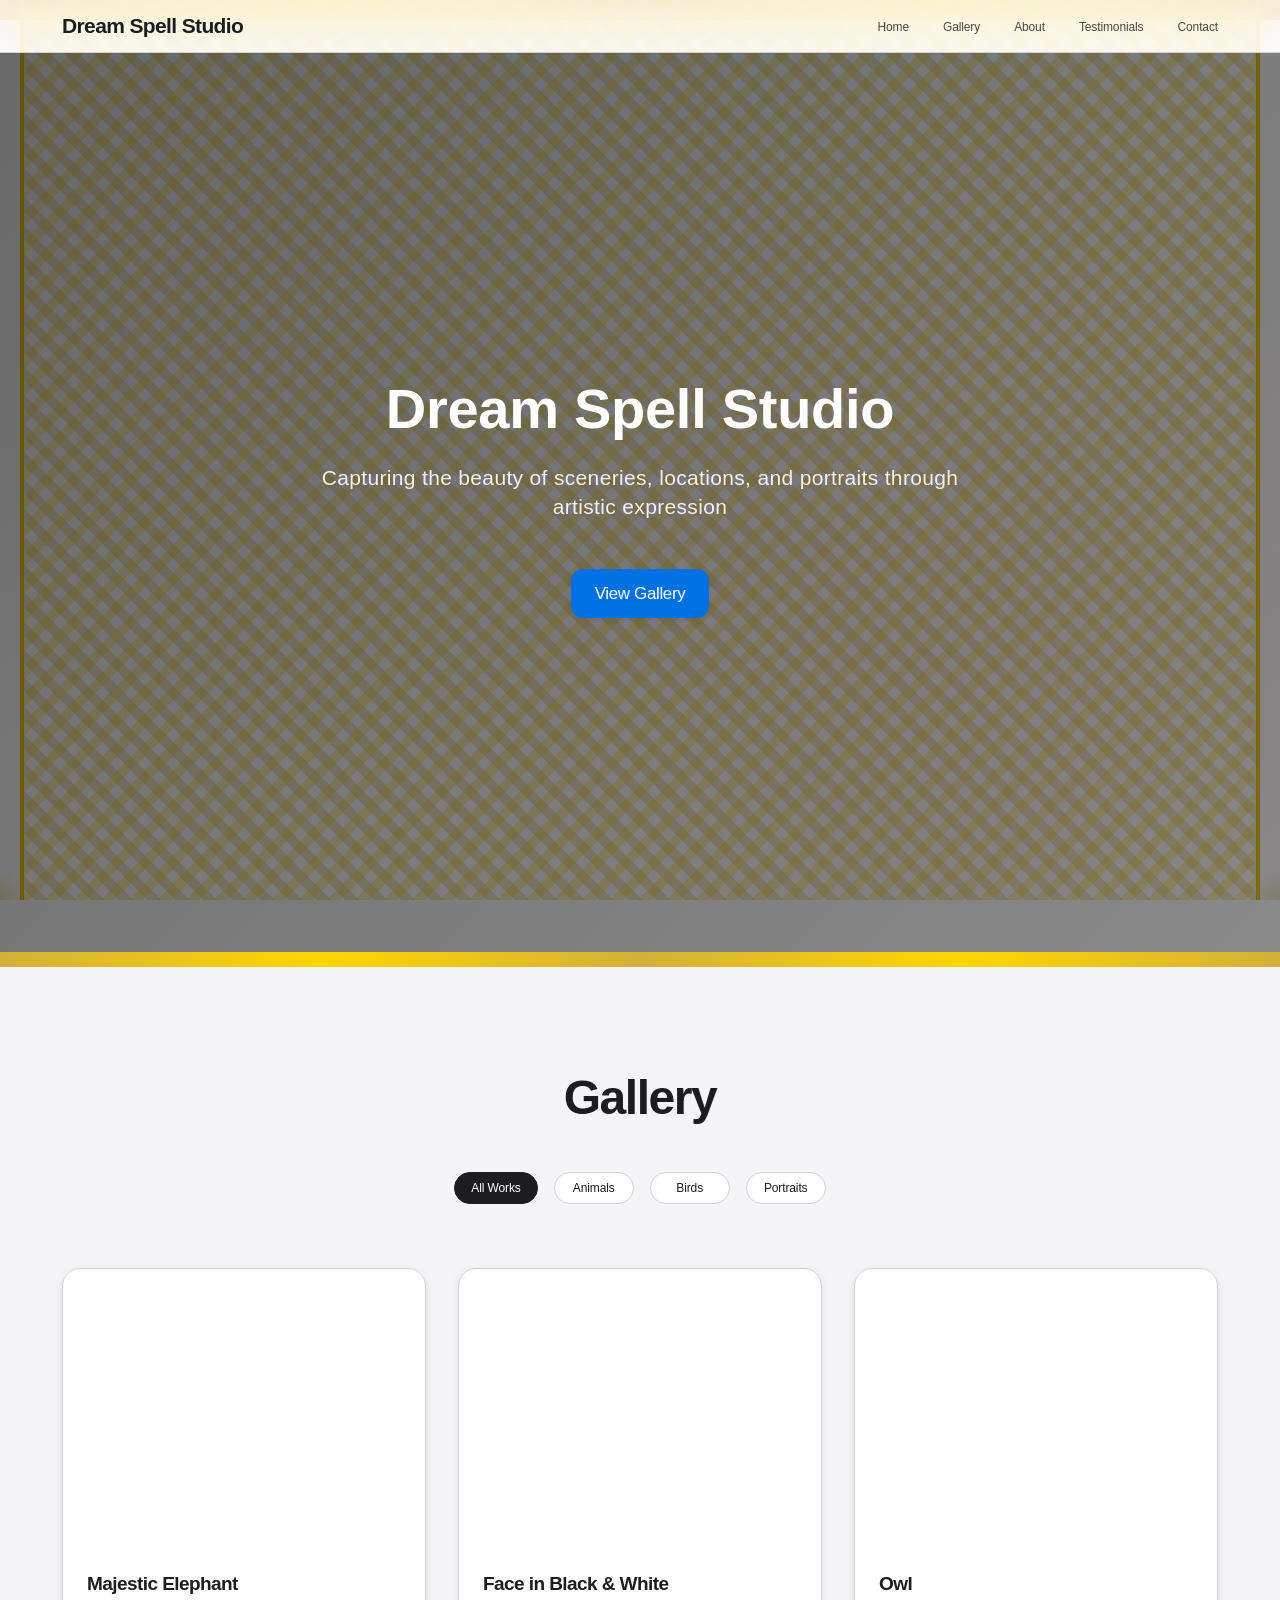
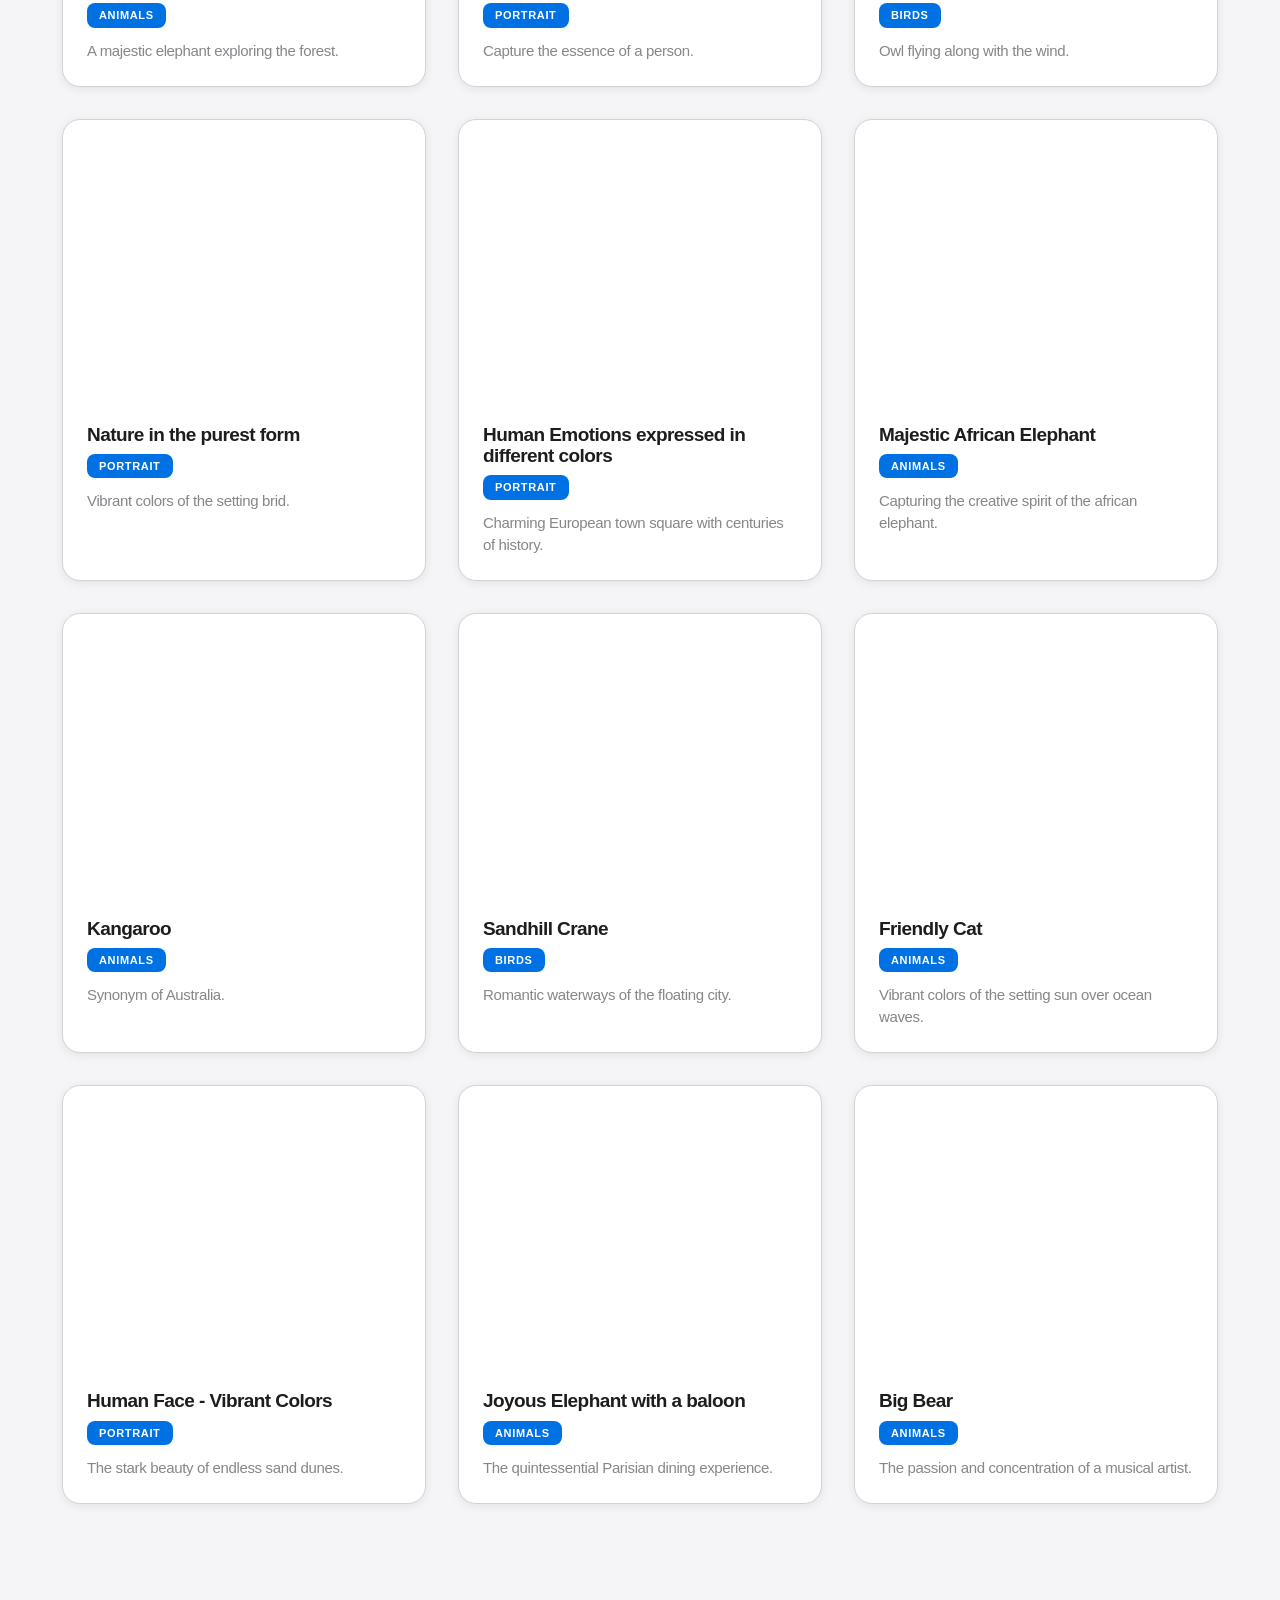
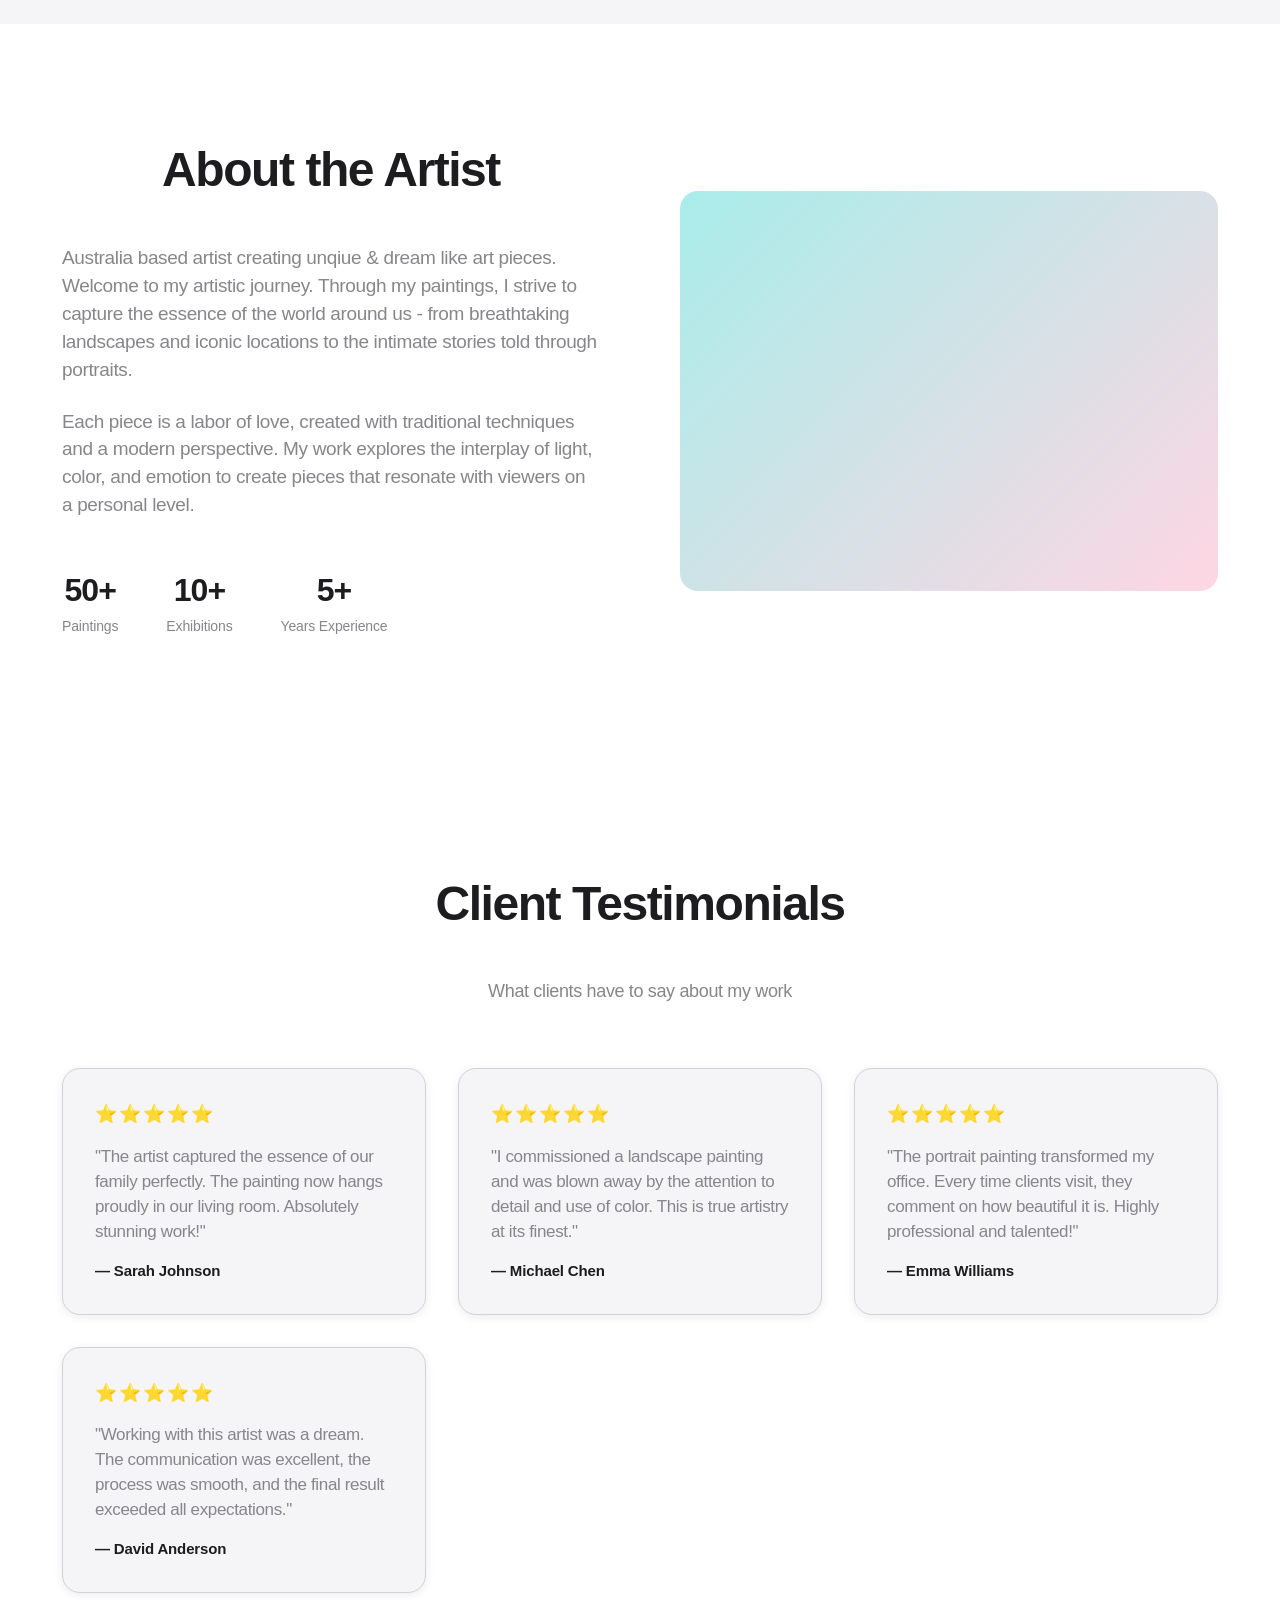
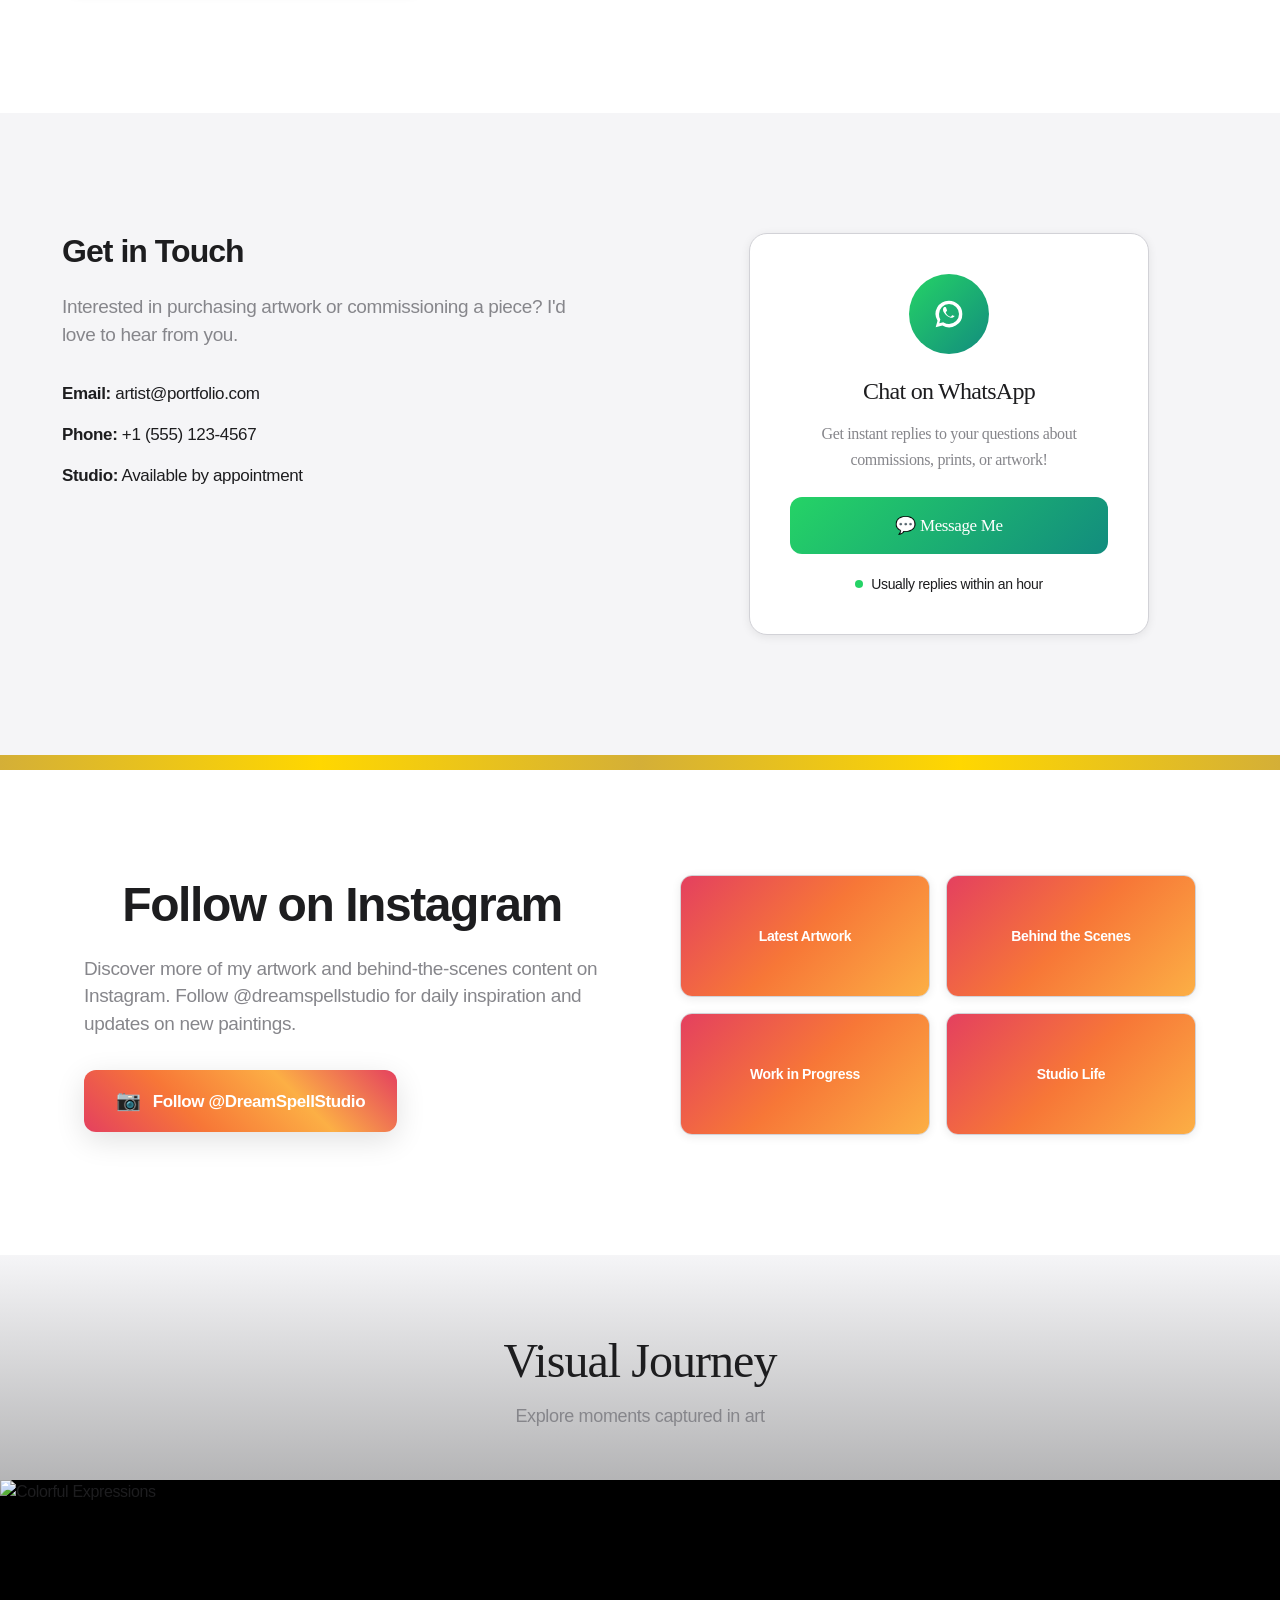
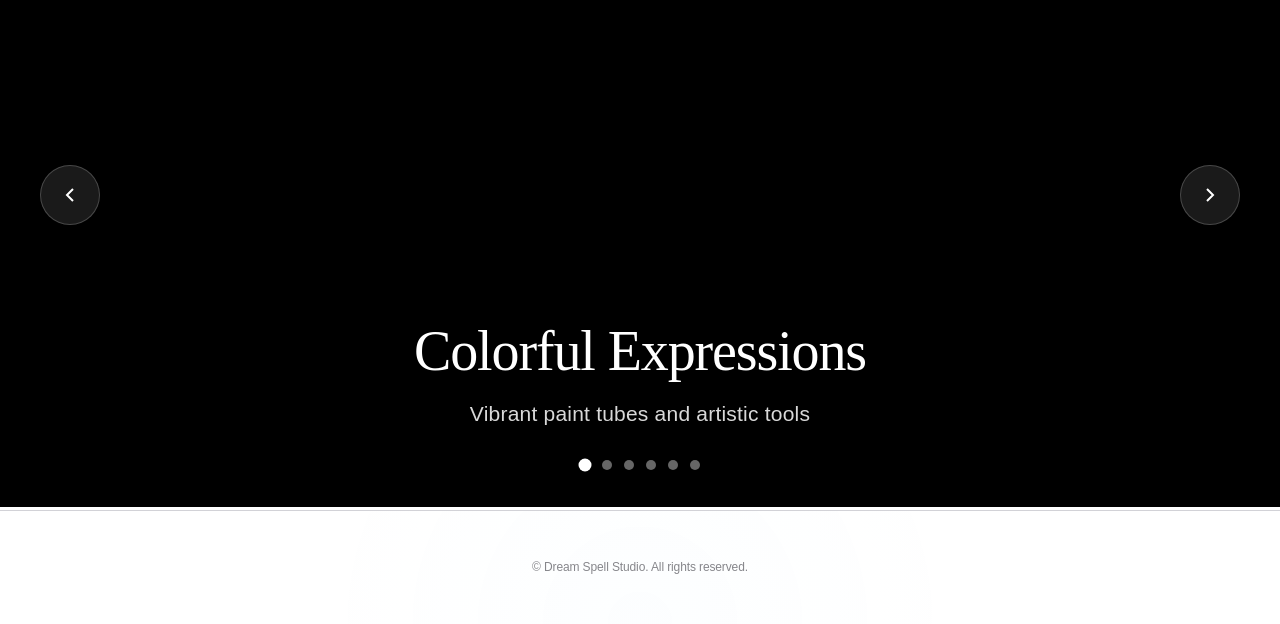
==== index.html @ 2e6a2336 "Update index.html" ====
<!DOCTYPE html>
<html lang="en">
<head>
    <meta charset="UTF-8">
    <meta name="viewport" content="width=device-width, initial-scale=1.0">

<!-- SEO Meta Tags -->
    <meta name="description" content="Right Distractions - Fine art paintings capturing sceneries, locations, and portraits. Commission custom artwork or browse our gallery of original paintings.">
    <meta name="keywords" content="fine art paintings, custom portraits, landscape paintings, commissioned artwork, artist portfolio, original paintings">
    <meta name="author" content="Dream Spell Studio">
    <meta name="robots" content="index, follow">
    <link rel="canonical" href="https://rightdistractions.com">
    
    <!-- Open Graph / Facebook -->
    <meta property="og:type" content="website">
    <meta property="og:url" content="https://rightdistractions.com">
    <meta property="og:title" content="Right Distractions — Fine Art Paintings">
    <meta property="og:description" content="Fine art paintings capturing sceneries, locations, and portraits. Commission custom artwork or browse our gallery.">
    <meta property="og:image" content="https://images.unsplash.com/photo-1513364776144-60967b0f800f?w=1200&h=630&fit=crop">
    
    <!-- Twitter -->
    <meta property="twitter:card" content="summary_large_image">
    <meta property="twitter:url" content="https://rightdistractions.com">
    <meta property="twitter:title" content="Right Distractions — Fine Art Paintings">
    <meta property="twitter:description" content="Fine art paintings capturing sceneries, locations, and portraits. Commission custom artwork or browse our gallery.">
    <meta property="twitter:image" content="https://images.unsplash.com/photo-1513364776144-60967b0f800f?w=1200&h=630&fit=crop">
    
     <meta name="referrer" content="strict-origin-when-cross-origin">
    <meta http-equiv="X-Content-Type-Options" content="nosniff">
    <meta http-equiv="X-Frame-Options" content="SAMEORIGIN">
    <meta http-equiv="X-XSS-Protection" content="1; mode=block">

    <!-- Performance: Preconnect to external domains -->
    <link rel="preconnect" href="https://images.unsplash.com">
    <link rel="preconnect" href="https://lottie.host">
    <link rel="preconnect" href="https://raw.githubusercontent.com">
    <link rel="dns-prefetch" href="https://images.unsplash.com">
    
    <!-- Performance: Preload critical resources -->
    <link rel="preload" href="styles.css" as="style">
    
    <title>Dream Spell Studio — Fine Art Paintings</title>
    <link rel="stylesheet" href="styles.css">

     <!-- Performance: Async script loading -->
    <script src="script.js" defer></script>

    <!-- Service Worker Registration for caching -->
    <script>
        if ('serviceWorker' in navigator) {
            window.addEventListener('load', () => {
                navigator.serviceWorker.register('/sw.js')
                    .then((registration) => {
                        console.log('SW registered: ', registration);
                    })
                    .catch((error) => {
                        console.log('SW registration failed: ', error);
                    });
            });
        }
    </script>
</head>
<body>
    <header class="header">
        <nav class="nav">
            <div class="nav-brand">
                <h1>Dream Spell Studio</h1>
            </div>
            <ul class="nav-menu">
                <li><a href="#home" class="nav-link">Home</a></li>
                <li><a href="#gallery" class="nav-link">Gallery</a></li>
                <li><a href="#about" class="nav-link">About</a></li>
                <li><a href="#testimonials" class="nav-link">Testimonials</a></li>
                <li><a href="#contact" class="nav-link">Contact</a></li>
            </ul>
            <div class="hamburger">
                <span></span>
                <span></span>
                <span></span>
            </div>
        </nav>
    </header>

    <main>
        <section id="home" class="hero">
            <div class="hero-content">
                <h1 class="hero-title">Dream Spell Studio</h1>
                <p class="hero-subtitle">Capturing the beauty of sceneries, locations, and portraits through artistic expression</p>
                <a href="#gallery" class="cta-button">View Gallery</a>
            </div>
        </section>

        <section id="gallery" class="gallery-section">
            <div class="container">
                <h2 class="section-title">Gallery</h2>
                <div class="filter-buttons">
                    <button class="filter-btn active" data-filter="all">All Works</button>
                    <button class="filter-btn" data-filter="Animals">Animals</button>
                    <button class="filter-btn" data-filter="Birds">Birds</button>
                    <button class="filter-btn" data-filter="Portrait">Portraits</button>
                </div>
                <div class="gallery-grid">
                    <!-- Gallery items will be dynamically generated -->
                </div>
            </div>
        </section>

        <section id="about" class="about-section">
            <div class="about-content">
                <div class="about-text">
                    <h2 class="section-title">About the Artist</h2>
                    <p> Australia based artist creating unqiue & dream like art pieces. Welcome to my artistic journey. Through my paintings, I strive to capture the essence of the world around us - from breathtaking landscapes and iconic locations to the intimate stories told through portraits.</p>
                    <p>Each piece is a labor of love, created with traditional techniques and a modern perspective. My work explores the interplay of light, color, and emotion to create pieces that resonate with viewers on a personal level.</p>
                    <div class="artist-stats">
                        <div class="stat">
                            <span class="stat-number">50+</span>
                            <span class="stat-label">Paintings</span>
                        </div>
                        <div class="stat">
                            <span class="stat-number">10+</span>
                            <span class="stat-label">Exhibitions</span>
                        </div>
                        <div class="stat">
                            <span class="stat-number">5+</span>
                            <span class="stat-label">Years Experience</span>
                        </div>
                    </div>
                </div>
                <div class="about-image">
                   <iframe src="https://lottie.host/embed/7b838483-d975-4e73-9302-a7356e19cbc4/KSZSr32Bhe.lottie" width="100%" height="100%" frameborder="0" allowfullscreen></iframe>
                </div>
            </div>
        </section>
        <section id="testimonials" class="testimonials-section">
            <div class="container">
                <h2 class="section-title">Client Testimonials</h2>
                <p class="section-subtitle">What clients have to say about my work</p>
                <div class="testimonials-grid">
                    <div class="testimonial-card">
                        <div class="testimonial-stars">⭐⭐⭐⭐⭐</div>
                        <p class="testimonial-text">"The artist captured the essence of our family perfectly. The painting now hangs proudly in our living room. Absolutely stunning work!"</p>
                        <p class="testimonial-author">— Sarah Johnson</p>
                    </div>
                    <div class="testimonial-card">
                        <div class="testimonial-stars">⭐⭐⭐⭐⭐</div>
                        <p class="testimonial-text">"I commissioned a landscape painting and was blown away by the attention to detail and use of color. This is true artistry at its finest."</p>
                        <p class="testimonial-author">— Michael Chen</p>
                    </div>
                    <div class="testimonial-card">
                        <div class="testimonial-stars">⭐⭐⭐⭐⭐</div>
                        <p class="testimonial-text">"The portrait painting transformed my office. Every time clients visit, they comment on how beautiful it is. Highly professional and talented!"</p>
                        <p class="testimonial-author">— Emma Williams</p>
                    </div>
                    <div class="testimonial-card">
                        <div class="testimonial-stars">⭐⭐⭐⭐⭐</div>
                        <p class="testimonial-text">"Working with this artist was a dream. The communication was excellent, the process was smooth, and the final result exceeded all expectations."</p>
                        <p class="testimonial-author">— David Anderson</p>
                    </div>
                </div>
            </div>
        </section>
        <section id="contact" class="contact-section">
            <div class="contact-content">
                <div class="contact-info">
                    <h3>Get in Touch</h3>
                    <p>Interested in purchasing artwork or commissioning a piece? I'd love to hear from you.</p>
                    <div class="contact-details">
                        <div class="contact-item">
                            <strong>Email:</strong> artist@portfolio.com
                        </div>
                        <div class="contact-item">
                            <strong>Phone:</strong> +1 (555) 123-4567
                        </div>
                        <div class="contact-item">
                            <strong>Studio:</strong> Available by appointment
                        </div>
                    </div>
                </div>
                <div class="whatsapp-container">
                    <div class="whatsapp-card">
                        <div class="whatsapp-icon">
                            <svg viewBox="0 0 24 24" fill="none" xmlns="http://www.w3.org/2000/svg">
                                <path d="M17.6 6.32A7.85 7.85 0 0 0 12 4a7.94 7.94 0 0 0-6.88 12.1L4 20l4.05-1.06A7.93 7.93 0 0 0 20 12a7.85 7.85 0 0 0-2.4-5.68zM12 18a5.92 5.92 0 0 1-3.2-.94l-.23-.14-2.4.63.64-2.35-.15-.24A5.93 5.93 0 0 1 6 12a6 6 0 0 1 12 0 5.93 5.93 0 0 1-6 6zm3.4-4.6c-.18-.1-1.07-.53-1.24-.59-.16-.06-.28-.1-.4.1-.12.18-.46.59-.56.7-.1.13-.2.14-.38.05-1.15-.58-1.9-1.03-2.66-2.33-.2-.34-.03-.52.15-.7.15-.15.34-.38.46-.57.1-.2.05-.36-.02-.5-.07-.14-.4-1.07-.55-1.46-.14-.37-.29-.32-.4-.33-.1 0-.22-.02-.34-.02s-.3.04-.46.22c-.16.18-.6.59-.6 1.43 0 .85.6 1.66.68 1.78.09.12 1.2 1.83 2.9 2.57 1.7.73 1.7.49 2 .46.3-.03 1.07-.43 1.22-.85.15-.42.15-.78.1-.85z" fill="currentColor"/>
                            </svg>
                        </div>
                        <h3>Chat on WhatsApp</h3>
                        <p>Get instant replies to your questions about commissions, prints, or artwork!</p>
                        <a href="https://wa.me/917411990920?text=Hi!%20I'm%20interested%20in%20your%20artwork.%20Can%20we%20chat?" target="_blank" class="whatsapp-btn">
                            <span>💬 Message Me</span>
                        </a>
                        <div class="whatsapp-status">
                            <span class="status-dot"></span>
                            <span>Usually replies within an hour</span>
                        </div>
                    </div>
                </div>
             </div>
        </section>

        <section id="instagram" class="instagram-section">
            <div class="container">
                <div class="instagram-content">
                    <div class="instagram-info">
                        <h2 class="section-title">Follow on Instagram</h2>
                        <p>Discover more of my artwork and behind-the-scenes content on Instagram. Follow @dreamspellstudio for daily inspiration and updates on new paintings.</p>
                        <a href="https://www.instagram.com/dreamspell_studio/" target="_blank" class="instagram-button">
                            <span class="instagram-icon">📷</span>
                            Follow @DreamSpellStudio
                        </a>
                    </div>
                    <div class="instagram-preview">
                        <div class="instagram-grid">
                            <div class="instagram-item">
                                <div class="instagram-placeholder">
                                    <span>Latest Artwork</span>
                                </div>
                            </div>
                            <div class="instagram-item">
                                <div class="instagram-placeholder">
                                    <span>Behind the Scenes</span>
                                </div>
                            </div>
                            <div class="instagram-item">
                                <div class="instagram-placeholder">
                                    <span>Work in Progress</span>
                                </div>
                            </div>
                            <div class="instagram-item">
                                <div class="instagram-placeholder">
                                    <span>Studio Life</span>
                                </div>
                            </div>
                        </div>
                    </div>
                </div>
            </div>
        </section>
    </main>

     <!-- Visual Journey - Animated Slider -->
    <section id="visual-journey" class="visual-journey-slider">
        <div class="slider-header">
            <h2 class="slider-section-title">Visual Journey</h2>
            <p class="slider-section-subtitle">Explore moments captured in art</p>
        </div>
        <div class="animated-slider">
            <div class="slider-container">
                <div class="slide active">
                    <img src="https://images.unsplash.com/photo-1513364776144-60967b0f800f?w=1200&h=800&fit=crop" alt="Colorful Expressions">
                    <div class="slide-content">
                        <h3 class="slide-title">Colorful Expressions</h3>
                        <p class="slide-subtitle">Vibrant paint tubes and artistic tools</p>
                    </div>
                </div>
                <div class="slide">
                    <img src="https://images.unsplash.com/photo-1460661419201-fd4cecdf8a8b?w=1200&h=800&fit=crop" alt="Creative Process">
                    <div class="slide-content">
                        <h3 class="slide-title">Creative Process</h3>
                        <p class="slide-subtitle">Where inspiration meets canvas</p>
                    </div>
                </div>
                <div class="slide">
                    <img src="https://images.unsplash.com/photo-1578301978693-85fa9c0320b9?w=1200&h=800&fit=crop" alt="Artistic Tools">
                    <div class="slide-content">
                        <h3 class="slide-title">Artistic Tools</h3>
                        <p class="slide-subtitle">The essentials of every painter</p>
                    </div>
                </div>
                <div class="slide">
                    <img src="https://images.unsplash.com/photo-1536924940846-227afb31e2a5?w=1200&h=800&fit=crop" alt="Oil Paint Magic">
                    <div class="slide-content">
                        <h3 class="slide-title">Oil Paint Magic</h3>
                        <p class="slide-subtitle">Rich colors and textures</p>
                    </div>
                </div>
                <div class="slide">
                    <img src="https://images.unsplash.com/photo-1541963463532-d68292c34b19?w=1200&h=800&fit=crop" alt="Watercolor Dreams">
                    <div class="slide-content">
                        <h3 class="slide-title">Watercolor Dreams</h3>
                        <p class="slide-subtitle">Fluid and ethereal beauty</p>
                    </div>
                </div>
                <div class="slide">
                    <img src="https://raw.githubusercontent.com/sivadevireddy89-afk/rightdistractions.github.io/main/Images/steve-johnson-Xx_d26R37E4-unsplash.jpeg" alt="Brush Collection">
                    <div class="slide-content">
                        <h3 class="slide-title">Brush Collection</h3>
                        <p class="slide-subtitle">Tools of the trade</p>
                    </div>
                </div>
            </div>
            
            <div class="slider-controls">
                <button class="slider-arrow slider-prev" aria-label="Previous slide">
                    <svg viewBox="0 0 24 24" fill="none" stroke="currentColor" stroke-width="2">
                        <path d="M15 18l-6-6 6-6"/>
                    </svg>
                </button>
                <button class="slider-arrow slider-next" aria-label="Next slide">
                    <svg viewBox="0 0 24 24" fill="none" stroke="currentColor" stroke-width="2">
                        <path d="M9 18l6-6-6-6"/>
                    </svg>
                </button>
            </div>
            
            <div class="slider-dots">
                <button class="dot active" data-slide="0" aria-label="Go to slide 1"></button>
                <button class="dot" data-slide="1" aria-label="Go to slide 2"></button>
                <button class="dot" data-slide="2" aria-label="Go to slide 3"></button>
                <button class="dot" data-slide="3" aria-label="Go to slide 4"></button>
                <button class="dot" data-slide="4" aria-label="Go to slide 5"></button>
                <button class="dot" data-slide="5" aria-label="Go to slide 6"></button>
            </div>
            
            <div class="slider-progress">
                <div class="progress-fill"></div>
            </div>
        </div>
    </section>
    
    <footer class="footer">
        <p>&copy; Dream Spell Studio. All rights reserved.</p>
    </footer>

    <!-- Modal for image viewing -->
    <div class="modal" id="imageModal">
        <div class="modal-content">
            <span class="close">&times;</span>
            <div class="modal-image" id="modalImage"></div>
            <div class="modal-info">
                <h3 id="modalTitle"></h3>
                <p id="modalDescription"></p>
            </div>
        </div>
    </div>
 <!-- Scrolling Paint Brush -->
    <div class="scroll-brush" id="scrollBrush">
        <svg viewBox="0 0 120 200" xmlns="http://www.w3.org/2000/svg">
            <defs>
                <!-- Wood handle gradient -->
                <linearGradient id="woodGradient" x1="0%" y1="0%" x2="100%" y2="0%">
                    <stop offset="0%" style="stop-color:#5D3A1A;stop-opacity:1" />
                    <stop offset="30%" style="stop-color:#8B4513;stop-opacity:1" />
                    <stop offset="50%" style="stop-color:#A0522D;stop-opacity:1" />
                    <stop offset="70%" style="stop-color:#8B4513;stop-opacity:1" />
                    <stop offset="100%" style="stop-color:#5D3A1A;stop-opacity:1" />
                </linearGradient>
                <!-- Metal ferrule gradient -->
                <linearGradient id="metalGradient" x1="0%" y1="0%" x2="100%" y2="0%">
                    <stop offset="0%" style="stop-color:#B8860B;stop-opacity:1" />
                    <stop offset="20%" style="stop-color:#FFD700;stop-opacity:1" />
                    <stop offset="50%" style="stop-color:#FFF8DC;stop-opacity:1" />
                    <stop offset="80%" style="stop-color:#FFD700;stop-opacity:1" />
                    <stop offset="100%" style="stop-color:#B8860B;stop-opacity:1" />
                </linearGradient>
                <!-- Bristle gradient -->
                <linearGradient id="bristleGradient" x1="0%" y1="0%" x2="100%" y2="0%">
                    <stop offset="0%" style="stop-color:#D2B48C;stop-opacity:1" />
                    <stop offset="50%" style="stop-color:#F5DEB3;stop-opacity:1" />
                    <stop offset="100%" style="stop-color:#D2B48C;stop-opacity:1" />
                </linearGradient>
                <!-- Shadow filter -->
                <filter id="dropShadow" x="-20%" y="-20%" width="140%" height="140%">
                    <feGaussianBlur in="SourceAlpha" stdDeviation="3"/>
                    <feOffset dx="3" dy="3" result="offsetblur"/>
                    <feComponentTransfer>
                        <feFuncA type="linear" slope="0.3"/>
                    </feComponentTransfer>
                    <feMerge> 
                        <feMergeNode/>
                        <feMergeNode in="SourceGraphic"/> 
                    </feMerge>
                </filter>
            </defs>
            
            <!-- Brush handle -->
            <rect x="45" y="10" width="30" height="100" rx="8" ry="8" fill="url(#woodGradient)" filter="url(#dropShadow)"/>
            
            <!-- Handle highlight -->
            <rect x="50" y="15" width="8" height="90" rx="3" fill="#CD853F" opacity="0.5"/>
            
            <!-- Metal ferrule -->
            <rect x="40" y="105" width="40" height="25" rx="3" ry="3" fill="url(#metalGradient)" filter="url(#dropShadow)"/>
            
            <!-- Ferrule ridges -->
            <line x1="45" y1="108" x2="45" y2="127" stroke="#B8860B" stroke-width="1"/>
            <line x1="50" y1="108" x2="50" y2="127" stroke="#B8860B" stroke-width="1"/>
            <line x1="55" y1="108" x2="55" y2="127" stroke="#B8860B" stroke-width="1"/>
            <line x1="60" y1="108" x2="60" y2="127" stroke="#B8860B" stroke-width="1"/>
            <line x1="65" y1="108" x2="65" y2="127" stroke="#B8860B" stroke-width="1"/>
            <line x1="70" y1="108" x2="70" y2="127" stroke="#B8860B" stroke-width="1"/>
            <line x1="75" y1="108" x2="75" y2="127" stroke="#B8860B" stroke-width="1"/>
            
            <!-- Brush bristles with realistic curve -->
            <path class="brush-tip" d="M42 128 Q38 155 45 175 Q55 190 60 185 Q70 175 78 175 Q85 155 78 128 Z" fill="url(#bristleGradient)" stroke="#C19A6B" stroke-width="1"/>
            
            <!-- Individual bristle lines -->
            <g opacity="0.3" stroke="#8B7355" stroke-width="0.5">
                <path d="M45 130 Q42 155 48 180"/>
                <path d="M50 130 Q48 155 53 182"/>
                <path d="M55 130 Q54 155 58 183"/>
                <path d="M60 130 Q60 155 63 184"/>
                <path d="M65 130 Q66 155 68 182"/>
                <path d="M70 130 Q72 155 73 180"/>
                <path d="M75 130 Q78 155 78 175"/>
            </g>
            
            <!-- Wet paint on bristles - red blob -->
            <ellipse cx="55" cy="140" rx="12" ry="8" fill="#E74C3C" opacity="0.9">
                <animate attributeName="ry" values="8;9;8" dur="2s" repeatCount="indefinite"/>
            </ellipse>
            
            <!-- Wet paint - blue blob -->
            <ellipse cx="70" cy="150" rx="10" ry="6" fill="#3498DB" opacity="0.8">
                <animate attributeName="ry" values="6;7;6" dur="2.3s" repeatCount="indefinite"/>
            </ellipse>
            
            <!-- Wet paint - yellow blob -->
            <ellipse cx="62" cy="165" rx="8" ry="5" fill="#F1C40F" opacity="0.85">
                <animate attributeName="ry" values="5;6;5" dur="1.8s" repeatCount="indefinite"/>
            </ellipse>
            
            <!-- Paint drip -->
            <path d="M70 152 Q72 165 71 175" stroke="#3498DB" stroke-width="3" fill="none" opacity="0.6" stroke-linecap="round"/>
            <circle cx="71" cy="177" r="3" fill="#3498DB" opacity="0.6"/>
            
            <!-- Highlight on bristles -->
            <path d="M48 135 Q50 160 55 175" stroke="#FFF" stroke-width="2" fill="none" opacity="0.3" stroke-linecap="round"/>
        </svg>
    </div>
    
    <script src="script.js"></script>
</body>
</html>
---- styles.css ----
/* Apple-inspired Reset and base styles */
* {
    margin: 0;
    padding: 0;
    box-sizing: border-box;
}

:root {
    --primary-color: #1d1d1f;
    --secondary-color: #000000;
    --accent-color: #0071e3;
    --text-primary: #1d1d1f;
    --text-secondary: #86868b;
    --bg-primary: #ffffff;
    --bg-secondary: #f5f5f7;
    --bg-tertiary: #fbfbfd;
    --shadow-light: 0 2px 10px rgba(0,0,0,0.08);
    --shadow-medium: 0 8px 30px rgba(0,0,0,0.12);
    --shadow-heavy: 0 20px 60px rgba(0,0,0,0.15);
    --border-color: #d2d2d7;
    --radius-small: 8px;
    --radius-medium: 12px;
    --radius-large: 18px;
    --transition-fast: 0.2s cubic-bezier(0.4, 0, 0.2, 1);
    --transition-smooth: 0.4s cubic-bezier(0.4, 0, 0.2, 1);
}

body {
    font-family: -apple-system, BlinkMacSystemFont, "SF Pro Display", "SF Pro Text", "Helvetica Neue", Helvetica, Arial, sans-serif;
    line-height: 1.47059;
    font-weight: 400;
    letter-spacing: -0.022em;
    color: var(--text-primary);
    background-color: var(--bg-primary);
    background-image: 
        /* Gold frame borders */
        linear-gradient(90deg, #D4AF37 0%, #FFD700 25%, #D4AF37 50%, #FFD700 75%, #D4AF37 100%),
        linear-gradient(0deg, #D4AF37 0%, #FFD700 25%, #D4AF37 50%, #FFD700 75%, #D4AF37 100%),
        /* Ornamental corners */
        radial-gradient(circle at 0% 0%, rgba(212, 175, 55, 0.3) 0%, transparent 20%),
        radial-gradient(circle at 100% 0%, rgba(212, 175, 55, 0.3) 0%, transparent 20%),
        radial-gradient(circle at 0% 100%, rgba(212, 175, 55, 0.3) 0%, transparent 20%),
        radial-gradient(circle at 100% 100%, rgba(212, 175, 55, 0.3) 0%, transparent 20%),
        /* Artistic background */
        radial-gradient(circle at 25% 25%, rgba(120, 119, 198, 0.08) 0%, transparent 50%),
        radial-gradient(circle at 75% 75%, rgba(255, 119, 198, 0.08) 0%, transparent 50%),
        radial-gradient(circle at 50% 10%, rgba(119, 198, 255, 0.06) 0%, transparent 50%),
        linear-gradient(135deg, rgba(255, 255, 255, 0.7) 0%, rgba(255, 255, 255, 0) 70%);
    background-position: 
        top 0 left 0, top 0 right 0, top left, top right, bottom left, bottom right,
        25% 25%, 75% 75%, 50% 10%, 0 0;
    background-size: 
        100% 20px, 100% 20px, 100px 100px, 100px 100px, 100px 100px, 100px 100px,
        100% 100%, 100% 100%, 100% 100%, 100% 100%;
    background-repeat: 
        repeat-x, repeat-x, no-repeat, no-repeat, no-repeat, no-repeat,
        no-repeat, no-repeat, no-repeat, no-repeat;
    background-attachment: 
        scroll, scroll, fixed, fixed, fixed, fixed,
        fixed, fixed, fixed, fixed;
    -webkit-font-smoothing: antialiased;
    -moz-osx-font-smoothing: grayscale;
}

/* Gold frame container */
.container {
    max-width: 1200px;
    margin: 0 auto;
    padding: 0 22px;
    position: relative;
}

.container::before {
    content: '';
    position: fixed;
    top: 0;
    left: 50%;
    transform: translateX(-50%);
    width: calc(100% - 40px);
    height: 100%;
    pointer-events: none;
    background: 
        /* Gold frame sides */
        linear-gradient(90deg, #D4AF37 0%, #FFD700 50%, #D4AF37 100%),
        linear-gradient(90deg, #D4AF37 0%, #FFD700 50%, #D4AF37 100%),
        /* Decorative patterns */
        repeating-linear-gradient(45deg, transparent, transparent 10px, rgba(212, 175, 55, 0.1) 10px, rgba(212, 175, 55, 0.1) 20px),
        repeating-linear-gradient(-45deg, transparent, transparent 10px, rgba(255, 215, 0, 0.1) 10px, rgba(255, 215, 0, 0.1) 20px);
    background-size: 
        4px 100%, 4px 100%, 100% 100%, 100% 100%;
    background-position: 
        left 0 top 0, right 0 top 0, 0 0, 0 0;
    background-repeat: 
        repeat-y, repeat-y, repeat, repeat;
    z-index: -1;
}

/* Typography */
h1, h2, h3 {
    font-weight: 600;
    letter-spacing: -0.03em;
}

h1 {
    font-size: 56px;
    line-height: 1.07143;
}

h2 {
    font-size: 48px;
    line-height: 1.08349;
}

h3 {
    font-size: 32px;
    line-height: 1.125;
}

.section-title {
    font-size: 48px;
    text-align: center;
    margin-bottom: 48px;
    color: var(--text-primary);
    font-weight: 600;
}

/* Apple-style Navigation */
.header {
    position: fixed;
    top: 0;
    width: 100%;
    background: rgba(251, 251, 253, 0.8);
    backdrop-filter: saturate(180%) blur(20px);
    -webkit-backdrop-filter: saturate(180%) blur(20px);
    z-index: 1000;
    border-bottom: 1px solid var(--border-color);
    transition: all 0.5s cubic-bezier(0.4, 0, 0.2, 1);
    transform: translateY(0);
}

.header.hidden {
    transform: translateY(-100%);
}

.nav {
    display: flex;
    justify-content: space-between;
    align-items: center;
    padding: 0 22px;
    height: 52px;
    max-width: 1200px;
    margin: 0 auto;
}

.nav-brand h1 {
    font-size: 21px;
    font-weight: 600;
    color: var(--text-primary);
    transition: all 0.3s cubic-bezier(0.4, 0, 0.2, 1);
}

.nav-brand h1:hover {
    transform: scale(1.05);
}

.nav-menu {
    display: flex;
    list-style: none;
    gap: 34px;
}

.nav-link {
    text-decoration: none;
    color: var(--text-primary);
    font-size: 12px;
    font-weight: 400;
    letter-spacing: -0.01em;
    transition: all 0.3s cubic-bezier(0.4, 0, 0.2, 1);
    opacity: 0.8;
    position: relative;
}

.nav-link::after {
    content: '';
    position: absolute;
    bottom: -8px;
    left: 50%;
    transform: translateX(-50%) scaleX(0);
    width: 20px;
    height: 2px;
    background: var(--accent-color);
    transition: all 0.3s cubic-bezier(0.4, 0, 0.2, 1);
}

.nav-link:hover {
    color: var(--accent-color);
    opacity: 1;
}

.nav-link:hover::after {
    transform: translateX(-50%) scaleX(1);
}

.hamburger {
    display: none;
    flex-direction: column;
    cursor: pointer;
    width: 18px;
    height: 14px;
    transition: all 0.3s cubic-bezier(0.4, 0, 0.2, 1);
}

.hamburger span {
    width: 100%;
    height: 1px;
    background: var(--text-primary);
    margin: 3px 0;
    transition: all 0.3s cubic-bezier(0.4, 0, 0.2, 1);
}

.hamburger.active span:nth-child(1) {
    transform: rotate(45deg) translate(5px, 5px);
}

.hamburger.active span:nth-child(2) {
    opacity: 0;
}

.hamburger.active span:nth-child(3) {
    transform: rotate(-45deg) translate(7px, -6px);
}

/* Apple-style Hero Section */
.hero {
    min-height: 100vh;
    display: flex;
    align-items: center;
    background: linear-gradient(rgba(0, 0, 0, 0.4), rgba(0, 0, 0, 0.4)), 
                url('https://images.unsplash.com/photo-1513364776144-60967b0f800f?w=1920&h=1080&fit=crop') center/cover no-repeat;
    padding: 0 22px;
    margin-top: 52px;
    position: relative;
    overflow: hidden;
}

.hero::before {
    content: '';
    position: absolute;
    top: 0;
    left: 0;
    right: 0;
    height: 1px;
    background: linear-gradient(to right, transparent, var(--border-color), transparent);
}

.hero::after {
    content: '';
    position: absolute;
    top: 0;
    left: 0;
    right: 0;
    bottom: 0;
    background: linear-gradient(135deg, rgba(0, 0, 0, 0.3) 0%, rgba(0, 0, 0, 0.1) 100%);
    z-index: 1;
}

.hero-content {
    flex: 1;
    max-width: 680px;
    margin: 0 auto;
    text-align: center;
    padding: 120px 0;
    position: relative;
    z-index: 2;
    opacity: 0;
    transform: translateY(30px);
    animation: heroFadeIn 1.2s cubic-bezier(0.4, 0, 0.2, 1) forwards;
}

@keyframes heroFadeIn {
    to {
        opacity: 1;
        transform: translateY(0);
    }
}

.hero-title {
    font-size: 56px;
    line-height: 1.07143;
    font-weight: 600;
    letter-spacing: -0.005em;
    margin-bottom: 24px;
    color: white;
    opacity: 0;
    transform: translateY(20px);
    animation: titleSlideIn 0.8s cubic-bezier(0.4, 0, 0.2, 1) 0.3s forwards;
}

@keyframes titleSlideIn {
    to {
        opacity: 1;
        transform: translateY(0);
    }
}

.hero-subtitle {
    font-size: 21px;
    line-height: 1.381;
    font-weight: 400;
    letter-spacing: 0.016em;
    color: rgba(255, 255, 255, 0.9);
    margin-bottom: 48px;
    opacity: 0;
    transform: translateY(20px);
    animation: subtitleSlideIn 0.8s cubic-bezier(0.4, 0, 0.2, 1) 0.6s forwards;
}

@keyframes subtitleSlideIn {
    to {
        opacity: 1;
        transform: translateY(0);
    }
}

.cta-button {
    display: inline-block;
    background: var(--accent-color);
    color: white;
    padding: 12px 24px;
    text-decoration: none;
    border-radius: var(--radius-medium);
    font-size: 17px;
    font-weight: 400;
    letter-spacing: -0.022em;
    transition: all 0.4s cubic-bezier(0.4, 0, 0.2, 1);
    box-shadow: var(--shadow-light);
    position: relative;
    z-index: 2;
    opacity: 0;
    transform: translateY(20px);
    animation: buttonSlideIn 0.8s cubic-bezier(0.4, 0, 0.2, 1) 0.9s forwards;
    overflow: hidden;
}

@keyframes buttonSlideIn {
    to {
        opacity: 1;
        transform: translateY(0);
    }
}

.cta-button::before {
    content: '';
    position: absolute;
    top: 0;
    left: -100%;
    width: 100%;
    height: 100%;
    background: linear-gradient(90deg, transparent, rgba(255, 255, 255, 0.2), transparent);
    transition: left 0.6s cubic-bezier(0.4, 0, 0.2, 1);
}

.cta-button:hover::before {
    left: 100%;
}

.cta-button:hover {
    background: #0077ed;
    transform: translateY(-2px);
    box-shadow: 0 8px 30px rgba(0, 119, 237, 0.3);
}

.hero-image {
    display: none;
}

/* Apple-style Gallery Section */
.gallery-section {
    padding: 120px 0;
    background: var(--bg-secondary);
    background-image: 
        /* Gold ornamental frame */
        linear-gradient(90deg, #D4AF37 0%, #FFD700 25%, #D4AF37 50%, #FFD700 75%, #D4AF37 100%),
        linear-gradient(0deg, #D4AF37 0%, #FFD700 25%, #D4AF37 50%, #FFD700 75%, #D4AF37 100%),
        /* Corner decorations */
        radial-gradient(circle at 0% 0%, rgba(212, 175, 55, 0.2) 0%, transparent 15%),
        radial-gradient(circle at 100% 0%, rgba(212, 175, 55, 0.2) 0%, transparent 15%),
        radial-gradient(circle at 0% 100%, rgba(212, 175, 55, 0.2) 0%, transparent 15%),
        radial-gradient(circle at 100% 100%, rgba(212, 175, 55, 0.2) 0%, transparent 15%),
        /* Original artistic background */
        radial-gradient(circle at 30% 70%, rgba(120, 119, 198, 0.12) 0%, transparent 40%),
        radial-gradient(circle at 70% 30%, rgba(255, 119, 198, 0.12) 0%, transparent 40%),
        linear-gradient(45deg, rgba(255, 255, 255, 0.5) 0%, rgba(255, 255, 255, 0) 60%);
    background-position: 
        top 0 left 0, top 0 right 0, top left, top right, bottom left, bottom right,
        30% 70%, 70% 30%, 0 0;
    background-size: 
        100% 15px, 100% 15px, 80px 80px, 80px 80px, 80px 80px, 80px 80px,
        100% 100%, 100% 100%, 100% 100%;
    background-repeat: 
        repeat-x, repeat-x, no-repeat, no-repeat, no-repeat, no-repeat,
        no-repeat, no-repeat, no-repeat;
    background-attachment: 
        scroll, scroll, fixed, fixed, fixed, fixed,
        fixed, fixed, fixed;
}

.filter-buttons {
    display: flex;
    justify-content: center;
    gap: 16px;
    margin-bottom: 64px;
    flex-wrap: wrap;
}

.filter-btn {
    background: var(--bg-primary);
    border: 1px solid var(--border-color);
    color: var(--text-primary);
    padding: 8px 16px;
    border-radius: var(--radius-large);
    cursor: pointer;
    font-size: 12px;
    font-weight: 400;
    letter-spacing: -0.01em;
    transition: all var(--transition-fast);
    min-width: 80px;
}

.filter-btn:hover {
    background: var(--bg-tertiary);
}

.filter-btn.active {
    background: var(--text-primary);
    color: white;
    border-color: var(--text-primary);
}

.gallery-grid {
    display: grid;
    grid-template-columns: repeat(auto-fit, minmax(300px, 1fr));
    gap: 32px;
}

.gallery-item {
    background: var(--bg-primary);
    border-radius: var(--radius-large);
    overflow: hidden;
    box-shadow: var(--shadow-light);
    transition: all var(--transition-smooth);
    cursor: pointer;
    border: 1px solid var(--border-color);
    position: relative;
}

.gallery-item::before {
    content: '';
    position: absolute;
    top: -2px;
    left: -2px;
    right: -2px;
    bottom: -2px;
    background: linear-gradient(45deg, #D4AF37, #FFD700, #D4AF37, #FFD700, #D4AF37);
    border-radius: var(--radius-large);
    z-index: -1;
    opacity: 0;
    transition: opacity var(--transition-fast);
}

.gallery-item:hover::before {
    opacity: 1;
}

.gallery-item:hover {
    transform: translateY(-4px);
    box-shadow: var(--shadow-heavy);
    border-color: transparent;
}

.gallery-item.hidden {
    display: none;
}

.gallery-image {
    width: 100%;
    height: 280px;
    background: linear-gradient(135deg, #667eea 0%, #764ba2 100%);
    display: flex;
    align-items: center;
    justify-content: center;
    color: white;
    font-size: 17px;
    font-weight: 600;
    letter-spacing: -0.022em;
}

.gallery-info {
    padding: 24px;
}

.gallery-title {
    font-size: 19px;
    margin-bottom: 8px;
    color: var(--text-primary);
    font-weight: 600;
}

.gallery-category {
    display: inline-block;
    background: var(--accent-color);
    color: white;
    padding: 4px 12px;
    border-radius: var(--radius-small);
    font-size: 11px;
    font-weight: 600;
    letter-spacing: 0.06em;
    text-transform: uppercase;
    margin-bottom: 12px;
}

.gallery-description {
    color: var(--text-secondary);
    font-size: 15px;
    line-height: 1.47059;
    font-weight: 400;
}

/* Apple-style About Section */
.about-section {
    padding: 120px 0;
    background: var(--bg-primary);
    background-image: 
        radial-gradient(circle at 80% 20%, rgba(119, 198, 255, 0.1) 0%, transparent 50%),
        radial-gradient(circle at 20% 80%, rgba(255, 119, 198, 0.1) 0%, transparent 50%),
        linear-gradient(225deg, rgba(255, 255, 255, 0.6) 0%, rgba(255, 255, 255, 0) 70%);
    background-attachment: fixed;
}

.about-content {
    display: grid;
    grid-template-columns: 1fr 1fr;
    gap: 80px;
    align-items: center;
    max-width: 1200px;
    margin: 0 auto;
    padding: 0 22px;
}

.about-text p {
    font-size: 19px;
    line-height: 1.47059;
    font-weight: 400;
    color: var(--text-secondary);
    margin-bottom: 24px;
}

.artist-stats {
    display: flex;
    gap: 48px;
    margin-top: 48px;
}

.stat {
    text-align: center;
}

.stat-number {
    display: block;
    font-size: 32px;
    font-weight: 600;
    color: var(--text-primary);
    letter-spacing: -0.03em;
}

.stat-label {
    color: var(--text-secondary);
    font-size: 14px;
    font-weight: 400;
    letter-spacing: -0.01em;
}

.about-image {
    width: 100%;
    height: 400px;
    background: linear-gradient(135deg, #a8edea 0%, #fed6e3 100%);
    border-radius: var(--radius-large);
    display: flex;
    align-items: center;
    justify-content: center;
    color: var(--text-primary);
    font-size: 17px;
    font-weight: 600;
}

/* Apple-style Contact Section */
.contact-section {
    padding: 120px 0;
    background: var(--bg-secondary);
    background-image: 
        radial-gradient(circle at 25% 25%, rgba(255, 119, 198, 0.12) 0%, transparent 40%),
        radial-gradient(circle at 75% 75%, rgba(120, 119, 198, 0.12) 0%, transparent 40%),
        linear-gradient(135deg, rgba(255, 255, 255, 0.5) 0%, rgba(255, 255, 255, 0) 60%);
    background-attachment: fixed;
}

.contact-content {
    display: grid;
    grid-template-columns: 1fr 1fr;
    gap: 80px;
    max-width: 1200px;
    margin: 0 auto;
    padding: 0 22px;
}

.contact-info h3 {
    font-size: 32px;
    margin-bottom: 24px;
    color: var(--text-primary);
    font-weight: 600;
}

.contact-info p {
    font-size: 19px;
    line-height: 1.47059;
    color: var(--text-secondary);
    margin-bottom: 32px;
}

.contact-details {
    display: flex;
    flex-direction: column;
    gap: 16px;
}

.contact-item {
    color: var(--text-primary);
    font-size: 17px;
    font-weight: 400;
}

.contact-item strong {
    font-weight: 600;
}

.contact-form {
    background: var(--bg-primary);
    padding: 32px;
    border-radius: var(--radius-large);
    box-shadow: var(--shadow-light);
    border: 1px solid var(--border-color);
}

.form-group {
    margin-bottom: 24px;
}

.form-group input,
.form-group textarea {
    width: 100%;
    padding: 16px;
    border: 1px solid var(--border-color);
    border-radius: var(--radius-medium);
    font-family: inherit;
    font-size: 17px;
    background: var(--bg-primary);
    transition: all var(--transition-fast);
    -webkit-appearance: none;
    appearance: none;
}

.form-group input:focus,
.form-group textarea:focus {
    outline: none;
    border-color: var(--accent-color);
    box-shadow: 0 0 0 4px rgba(0, 113, 227, 0.1);
}

.submit-btn {
    background: var(--accent-color);
    color: white;
    border: none;
    padding: 16px 32px;
    border-radius: var(--radius-medium);
    cursor: pointer;
    font-size: 17px;
    font-weight: 400;
    letter-spacing: -0.022em;
    transition: all var(--transition-fast);
    width: 100%;
}

.submit-btn:hover {
    background: #0077ed;
    box-shadow: var(--shadow-medium);
}

.whatsapp-container {
    display: flex;
    justify-content: center;
    align-items: center;
}

.whatsapp-card {
    background: var(--bg-primary);
    padding: 40px;
    border-radius: var(--radius-large);
    box-shadow: var(--shadow-light);
    border: 1px solid var(--border-color);
    text-align: center;
    max-width: 400px;
    width: 100%;
}

.whatsapp-icon {
    width: 80px;
    height: 80px;
    background: linear-gradient(135deg, #25D366 0%, #128C7E 100%);
    border-radius: 50%;
    display: flex;
    align-items: center;
    justify-content: center;
    margin: 0 auto 24px;
    color: white;
}

.whatsapp-icon svg {
    width: 40px;
    height: 40px;
}

.whatsapp-card h3 {
    font-family: 'Georgia', 'Times New Roman', serif;
    font-size: 24px;
    color: var(--text-primary);
    margin-bottom: 16px;
    font-weight: 400;
}

.whatsapp-card p {
    font-family: 'Georgia', 'Times New Roman', serif;
    font-size: 16px;
    line-height: 1.6;
    color: var(--text-secondary);
    margin-bottom: 24px;
}

.whatsapp-btn {
    display: inline-flex;
    align-items: center;
    justify-content: center;
    gap: 12px;
    background: linear-gradient(135deg, #25D366 0%, #128C7E 100%);
    color: white;
    padding: 16px 32px;
    border-radius: var(--radius-medium);
    text-decoration: none;
    font-size: 17px;
    font-weight: 400;
    letter-spacing: -0.022em;
    transition: all var(--transition-fast);
    width: 100%;
    border: none;
    cursor: pointer;
    font-family: 'Georgia', 'Times New Roman', serif;
}

.whatsapp-btn:hover {
    transform: translateY(-2px);
    box-shadow: var(--shadow-medium);
    background: linear-gradient(135deg, #22c35e 0%, #107a6e 100%);
}

.whatsapp-status {
    display: flex;
    align-items: center;
    justify-content: center;
    gap: 8px;
    margin-top: 20px;
    font-size: 14px;
    color: var(--text-light);
}

.status-dot {
    width: 8px;
    height: 8px;
    background: #25D366;
    border-radius: 50%;
    animation: pulse 2s infinite;
}

@keyframes pulse {
    0%, 100% { opacity: 1; }
    50% { opacity: 0.5; }
}

/* Instagram Section */
.instagram-section {
    padding: 120px 0;
    background: var(--bg-primary);
    background-image: 
        /* Gold ornamental frame */
        linear-gradient(90deg, #D4AF37 0%, #FFD700 25%, #D4AF37 50%, #FFD700 75%, #D4AF37 100%),
        linear-gradient(0deg, #D4AF37 0%, #FFD700 25%, #D4AF37 50%, #FFD700 75%, #D4AF37 100%),
        /* Corner decorations */
        radial-gradient(circle at 0% 0%, rgba(212, 175, 55, 0.2) 0%, transparent 15%),
        radial-gradient(circle at 100% 0%, rgba(212, 175, 55, 0.2) 0%, transparent 15%),
        radial-gradient(circle at 0% 100%, rgba(212, 175, 55, 0.2) 0%, transparent 15%),
        radial-gradient(circle at 100% 100%, rgba(212, 175, 55, 0.2) 0%, transparent 15%),
        /* Artistic background */
        radial-gradient(circle at 50% 50%, rgba(255, 119, 198, 0.08) 0%, transparent 50%),
        linear-gradient(135deg, rgba(255, 255, 255, 0.6) 0%, rgba(255, 255, 255, 0) 70%);
    background-position: 
        top 0 left 0, top 0 right 0, top left, top right, bottom left, bottom right,
        50% 50%, 0 0;
    background-size: 
        100% 15px, 100% 15px, 80px 80px, 80px 80px, 80px 80px, 80px 80px,
        100% 100%, 100% 100%;
    background-repeat: 
        repeat-x, repeat-x, no-repeat, no-repeat, no-repeat, no-repeat,
        no-repeat, no-repeat;
    background-attachment: 
        scroll, scroll, fixed, fixed, fixed, fixed,
        fixed, fixed;
}

.instagram-content {
    display: grid;
    grid-template-columns: 1fr 1fr;
    gap: 80px;
    align-items: center;
    max-width: 1200px;
    margin: 0 auto;
    padding: 0 22px;
}

.instagram-info h2 {
    color: var(--text-primary);
    margin-bottom: 24px;
    font-size: 48px;
    font-weight: 600;
}

.instagram-info p {
    font-size: 19px;
    line-height: 1.47059;
    color: var(--text-secondary);
    margin-bottom: 32px;
}

.instagram-button {
    display: inline-flex;
    align-items: center;
    gap: 12px;
    background: linear-gradient(45deg, #E4405F, #F77737, #FCAF45, #E4405F);
    color: white;
    padding: 16px 32px;
    border-radius: var(--radius-medium);
    text-decoration: none;
    font-size: 17px;
    font-weight: 600;
    letter-spacing: -0.022em;
    transition: all var(--transition-fast);
    box-shadow: var(--shadow-medium);
    position: relative;
    overflow: hidden;
}

.instagram-button::before {
    content: '';
    position: absolute;
    top: 0;
    left: -100%;
    width: 100%;
    height: 100%;
    background: linear-gradient(45deg, #F77737, #FCAF45, #E4405F, #F77737);
    transition: left var(--transition-smooth);
}

.instagram-button:hover::before {
    left: 0;
}

.instagram-button:hover {
    transform: translateY(-2px);
    box-shadow: var(--shadow-heavy);
}

.instagram-icon {
    font-size: 20px;
    z-index: 1;
}

.instagram-preview {
    width: 100%;
}

.instagram-grid {
    display: grid;
    grid-template-columns: repeat(2, 1fr);
    gap: 16px;
}

.instagram-item {
    background: var(--bg-primary);
    border-radius: var(--radius-medium);
    overflow: hidden;
    box-shadow: var(--shadow-light);
    border: 1px solid var(--border-color);
    position: relative;
    transition: all var(--transition-fast);
}

.instagram-item:hover {
    transform: translateY(-4px);
    box-shadow: var(--shadow-medium);
}

.instagram-item::before {
    content: '';
    position: absolute;
    top: -1px;
    left: -1px;
    right: -1px;
    bottom: -1px;
    background: linear-gradient(45deg, #E4405F, #F77737, #FCAF45, #E4405F);
    border-radius: var(--radius-medium);
    z-index: -1;
    opacity: 0;
    transition: opacity var(--transition-fast);
}

.instagram-item:hover::before {
    opacity: 1;
}

.instagram-placeholder {
    height: 120px;
    background: linear-gradient(135deg, #E4405F 0%, #F77737 50%, #FCAF45 100%);
    display: flex;
    align-items: center;
    justify-content: center;
    color: white;
    font-weight: 600;
    font-size: 14px;
    text-align: center;
}

/* Apple-style Footer */
.footer {
    background: var(--bg-primary);
    color: var(--text-secondary);
    text-align: center;
    padding: 48px 0;
    border-top: 1px solid var(--border-color);
    background-image: 
        radial-gradient(circle at 50% 100%, rgba(119, 198, 255, 0.02) 0%, transparent 50%),
        linear-gradient(180deg, rgba(255, 255, 255, 0.3) 0%, rgba(255, 255, 255, 0) 100%);
}

.footer p {
    font-size: 12px;
    font-weight: 400;
    letter-spacing: -0.01em;
}

/* Apple-style Modal */
.modal {
    display: none;
    position: fixed;
    z-index: 2000;
    left: 0;
    top: 0;
    width: 100%;
    height: 100%;
    background-color: rgba(0, 0, 0, 0.8);
    backdrop-filter: blur(20px);
    -webkit-backdrop-filter: blur(20px);
    background-image: 
        radial-gradient(circle at 50% 50%, rgba(120, 119, 198, 0.1) 0%, transparent 70%);
}

.modal-content {
    position: relative;
    margin: 5% auto;
    padding: 0;
    width: 90%;
    max-width: 900px;
    background: var(--bg-primary);
    border-radius: var(--radius-large);
    overflow: hidden;
    box-shadow: var(--shadow-heavy);
    border: 3px solid transparent;
    background-clip: padding-box;
}

.modal-content::before {
    content: '';
    position: absolute;
    top: -3px;
    left: -3px;
    right: -3px;
    bottom: -3px;
    background: linear-gradient(45deg, #D4AF37, #FFD700, #D4AF37, #FFD700, #D4AF37);
    border-radius: var(--radius-large);
    z-index: -1;
}

.close {
    position: absolute;
    right: 20px;
    top: 20px;
    color: var(--text-primary);
    font-size: 28px;
    font-weight: 300;
    cursor: pointer;
    z-index: 10;
    background: rgba(255, 255, 255, 0.8);
    width: 32px;
    height: 32px;
    border-radius: 50%;
    display: flex;
    align-items: center;
    justify-content: center;
    transition: all var(--transition-fast);
}

.close:hover {
    background: rgba(255, 255, 255, 1);
    transform: scale(1.1);
}

.modal-image {
    width: 100%;
    height: 500px;
    background: linear-gradient(135deg, #667eea 0%, #764ba2 100%);
    display: flex;
    align-items: center;
    justify-content: center;
    color: white;
    font-size: 24px;
    font-weight: 600;
}

.modal-info {
    padding: 32px;
}

.modal-info h3 {
    color: var(--text-primary);
    margin-bottom: 12px;
    font-size: 28px;
}

.modal-info p {
    color: var(--text-secondary);
    font-size: 17px;
    line-height: 1.47059;
}

/* Responsive Design */
@media (max-width: 1068px) {
    h1 {
        font-size: 48px;
        line-height: 1.08349;
    }
    
    h2 {
        font-size: 40px;
        line-height: 1.1;
    }
    
    .section-title {
        font-size: 40px;
    }
    
    .about-content,
    .contact-content {
        gap: 60px;
    }
}

@media (max-width: 734px) {
    .hamburger {
        display: flex;
    }

    .nav-menu {
        position: fixed;
        left: -100%;
        top: 52px;
        flex-direction: column;
        background: rgba(251, 251, 253, 0.95);
        backdrop-filter: saturate(180%) blur(20px);
        width: 100%;
        text-align: center;
        transition: left var(--transition-smooth);
        box-shadow: var(--shadow-medium);
        padding: 32px 0;
        gap: 24px;
    }

    .nav-menu.active {
        left: 0;
    }

    .hero-title {
        font-size: 40px;
        line-height: 1.1;
    }

    .hero-subtitle {
        font-size: 19px;
    }

    .about-content,
    .contact-content,
    .instagram-content {
        grid-template-columns: 1fr;
        gap: 48px;
    }

    .artist-stats {
        justify-content: center;
        gap: 32px;
    }

    .gallery-grid {
        grid-template-columns: 1fr;
        gap: 24px;
    }

    .instagram-grid {
        grid-template-columns: repeat(2, 1fr);
        gap: 12px;
    }

    .filter-buttons {
        gap: 12px;
    }

    .container {
        padding: 0 16px;
    }
    
    .about-content,
    .contact-content,
    .instagram-content {
        padding: 0 16px;
    }
}

@media (max-width: 480px) {
    h1 {
        font-size: 32px;
        line-height: 1.125;
    }
    
    h2 {
        font-size: 28px;
        line-height: 1.14286;
    }
    
    .hero-title {
        font-size: 32px;
    }

    .hero-subtitle {
        font-size: 17px;
    }

    .nav {
        padding: 0 16px;
    }

    .container {
        padding: 0 12px;
    }
    
    .about-content,
    .contact-content {
        padding: 0 12px;
    }

    .modal-content {
        width: 95%;
        margin: 10% auto;
    }

    .modal-image {
        height: 300px;
    }

    .modal-info {
        padding: 24px;
    }
}

/* Smooth scroll behavior */
html {
    scroll-behavior: smooth;
}

/* Selection color */
::selection {
    background: var(--accent-color);
    color: white;
}

/* Focus styles for accessibility */
button:focus,
input:focus,
textarea:focus {
    outline: 2px solid var(--accent-color);
    outline-offset: 2px;
}
/* Testimonials Section - Clean No Background */
.testimonials-section {
    padding: 120px 0;
    background: var(--bg-primary) !important;
    background-image: none !important;
}

.section-subtitle {
    font-size: 18px;
    text-align: center;
    color: var(--text-secondary);
    margin-bottom: 64px;
    font-weight: 400;
}

.testimonials-grid {
    display: grid;
    grid-template-columns: repeat(auto-fit, minmax(300px, 1fr));
    gap: 32px;
    max-width: 1200px;
    margin: 0 auto;
}

.testimonial-card {
    background: var(--bg-secondary);
    padding: 32px;
    border-radius: var(--radius-large);
    border: 1px solid var(--border-color);
    transition: all var(--transition-smooth);
    box-shadow: var(--shadow-light);
}

.testimonial-card:hover {
    transform: translateY(-4px);
    box-shadow: var(--shadow-medium);
    border-color: var(--accent-color);
}

.testimonial-stars {
    font-size: 18px;
    margin-bottom: 16px;
    letter-spacing: 2px;
}

.testimonial-text {
    font-size: 17px;
    line-height: 1.47059;
    color: var(--text-secondary);
    margin-bottom: 16px;
    font-weight: 400;
}

.testimonial-author {
    font-size: 15px;
    color: var(--text-primary);
    font-weight: 600;
    letter-spacing: -0.01em;
}
/* Paintbrush cursor using SVG */
* {
    cursor: url('data:image/svg+xml;utf8,<svg xmlns="http://www.w3.org/2000/svg" width="32" height="32" viewBox="0 0 32 32"><path d="M6 26c-1 1-2 1-3 1s-1-1-1-2c0-1 1-2 2-3l18-18c1-1 2-1 3 0s1 2 0 3L7 25z" fill="%23D4AF37"/><path d="M8 28s-2 2-4 2c-1 0-2-1-2-2 0-2 2-4 2-4" fill="none" stroke="%23D4AF37" stroke-width="2"/></svg>') 5 27, auto;
}

a, button, .gallery-item, .filter-btn, .cta-button {
    cursor: url('data:image/svg+xml;utf8,<svg xmlns="http://www.w3.org/2000/svg" width="32" height="32" viewBox="0 0 32 32"><path d="M6 26c-1 1-2 1-3 1s-1-1-1-2c0-1 1-2 2-3l18-18c1-1 2-1 3 0s1 2 0 3L7 25z" fill="%23FFD700"/><path d="M8 28s-2 2-4 2c-1 0-2-1-2-2 0-2 2-4 2-4" fill="none" stroke="%23FFD700" stroke-width="2"/></svg>') 5 27, pointer;
}

/* Scrolling Paint Brush Animation */
.scroll-brush {
    position: fixed;
    top: 50%;
    left: -150px;
    width: 120px;
    height: 200px;
    z-index: 999;
    pointer-events: none;
    transition: transform 0.1s ease-out;
}

.scroll-brush svg {
    width: 100%;
    height: 100%;
    filter: drop-shadow(3px 3px 6px rgba(0,0,0,0.3));
}

.scroll-brush .brush-tip {
    animation: brushWiggle 0.5s ease-in-out infinite;
}

@keyframes brushWiggle {
    0%, 100% { transform: rotate(-2deg); }
    50% { transform: rotate(2deg); }
}

/* Paint stroke trail */
.paint-stroke {
    position: fixed;
    height: 4px;
    background: linear-gradient(90deg, 
        transparent 0%,
        rgba(212, 175, 55, 0.8) 20%,
        rgba(255, 215, 0, 0.9) 50%,
        rgba(212, 175, 55, 0.8) 80%,
        transparent 100%
    );
    border-radius: 2px;
    pointer-events: none;
    z-index: 998;
    opacity: 0.6;
}
/* Visual Journey - Animated Slider Section */
.visual-journey-slider {
    padding: 80px 0 0;
    background: linear-gradient(180deg, var(--bg-secondary) 0%, #000 100%);
}

.slider-header {
    text-align: center;
    margin-bottom: 50px;
    padding: 0 22px;
}

.slider-section-title {
    font-family: 'Georgia', 'Times New Roman', serif;
    font-size: 48px;
    font-weight: 400;
    color: var(--text-primary);
    margin-bottom: 16px;
    letter-spacing: -0.02em;
}

.slider-section-subtitle {
    font-size: 18px;
    color: var(--text-secondary);
    max-width: 600px;
    margin: 0 auto;
}

/* Animated Slider - Webflow Style */
.visual-journey-slider .animated-slider {
    position: relative;
    width: 100%;
    height: 70vh;
    min-height: 500px;
    overflow: hidden;
    background: #000;
}

.visual-journey-slider .slider-container {
    position: relative;
    width: 100%;
    height: 100%;
}

.visual-journey-slider .slide {
    position: absolute;
    top: 0;
    left: 0;
    width: 100%;
    height: 100%;
    opacity: 0;
    visibility: hidden;
    transition: opacity 0.8s cubic-bezier(0.4, 0, 0.2, 1), visibility 0.8s;
    z-index: 1;
}

.visual-journey-slider .slide.active {
    opacity: 1;
    visibility: visible;
    z-index: 2;
}

.visual-journey-slider .slide img {
    width: 100%;
    height: 100%;
    object-fit: cover;
    transform: scale(1.1);
    transition: transform 6s cubic-bezier(0.4, 0, 0.2, 1);
}

.visual-journey-slider .slide.active img {
    transform: scale(1);
}

.visual-journey-slider .slide-content {
    position: absolute;
    bottom: 80px;
    left: 50%;
    transform: translateX(-50%);
    text-align: center;
    color: white;
    z-index: 3;
    max-width: 800px;
    padding: 0 40px;
}

.visual-journey-slider .slide-title {
    font-family: 'Georgia', 'Times New Roman', serif;
    font-size: 56px;
    font-weight: 400;
    letter-spacing: -0.02em;
    margin-bottom: 16px;
    opacity: 0;
    transform: translateY(40px);
    transition: opacity 0.6s cubic-bezier(0.4, 0, 0.2, 1) 0.3s, transform 0.6s cubic-bezier(0.4, 0, 0.2, 1) 0.3s;
}

.visual-journey-slider .slide.active .slide-title {
    opacity: 1;
    transform: translateY(0);
}

.visual-journey-slider .slide-subtitle {
    font-size: 21px;
    font-weight: 400;
    letter-spacing: 0.01em;
    color: rgba(255, 255, 255, 0.85);
    opacity: 0;
    transform: translateY(30px);
    transition: opacity 0.6s cubic-bezier(0.4, 0, 0.2, 1) 0.5s, transform 0.6s cubic-bezier(0.4, 0, 0.2, 1) 0.5s;
}

.visual-journey-slider .slide.active .slide-subtitle {
    opacity: 1;
    transform: translateY(0);
}

/* Slider Controls */
.visual-journey-slider .slider-controls {
    position: absolute;
    top: 50%;
    left: 0;
    right: 0;
    transform: translateY(-50%);
    display: flex;
    justify-content: space-between;
    padding: 0 40px;
    z-index: 10;
    pointer-events: none;
}

.visual-journey-slider .slider-arrow {
    width: 60px;
    height: 60px;
    border-radius: 50%;
    background: rgba(255, 255, 255, 0.1);
    backdrop-filter: blur(10px);
    border: 1px solid rgba(255, 255, 255, 0.2);
    color: white;
    cursor: pointer;
    display: flex;
    align-items: center;
    justify-content: center;
    transition: all 0.3s cubic-bezier(0.4, 0, 0.2, 1);
    pointer-events: all;
}

.visual-journey-slider .slider-arrow:hover {
    background: rgba(255, 255, 255, 0.25);
    transform: scale(1.1);
}

.visual-journey-slider .slider-arrow svg {
    width: 24px;
    height: 24px;
}

/* Slider Dots */
.visual-journey-slider .slider-dots {
    position: absolute;
    bottom: 40px;
    left: 50%;
    transform: translateX(-50%);
    display: flex;
    gap: 12px;
    z-index: 10;
}

.visual-journey-slider .dot {
    width: 10px;
    height: 10px;
    border-radius: 50%;
    background: rgba(255, 255, 255, 0.4);
    border: none;
    cursor: pointer;
    transition: all 0.3s cubic-bezier(0.4, 0, 0.2, 1);
    padding: 0;
}

.visual-journey-slider .dot:hover {
    background: rgba(255, 255, 255, 0.7);
}

.visual-journey-slider .dot.active {
    background: white;
    transform: scale(1.3);
}

/* Slider Progress Bar */
.visual-journey-slider .slider-progress {
    position: absolute;
    bottom: 0;
    left: 0;
    right: 0;
    height: 3px;
    background: rgba(255, 255, 255, 0.2);
    z-index: 10;
}

.visual-journey-slider .progress-fill {
    height: 100%;
    background: white;
    width: 0%;
    transition: width 0.1s linear;
}

/* Mobile Responsive for Visual Journey Slider */
@media (max-width: 768px) {
    .visual-journey-slider .animated-slider {
        height: 60vh;
        min-height: 400px;
    }
    
    .visual-journey-slider .slide-title {
        font-size: 32px;
    }
    
    .visual-journey-slider .slide-subtitle {
        font-size: 16px;
    }
    
    .visual-journey-slider .slide-content {
        bottom: 60px;
        padding: 0 20px;
    }
    
    .visual-journey-slider .slider-controls {
        padding: 0 20px;
    }
    
    .visual-journey-slider .slider-arrow {
        width: 48px;
        height: 48px;
    }
    
    .slider-section-title {
        font-size: 36px;
    }
}
---- styles.css ----
/* Apple-inspired Reset and base styles */
* {
    margin: 0;
    padding: 0;
    box-sizing: border-box;
}

:root {
    --primary-color: #1d1d1f;
    --secondary-color: #000000;
    --accent-color: #0071e3;
    --text-primary: #1d1d1f;
    --text-secondary: #86868b;
    --bg-primary: #ffffff;
    --bg-secondary: #f5f5f7;
    --bg-tertiary: #fbfbfd;
    --shadow-light: 0 2px 10px rgba(0,0,0,0.08);
    --shadow-medium: 0 8px 30px rgba(0,0,0,0.12);
    --shadow-heavy: 0 20px 60px rgba(0,0,0,0.15);
    --border-color: #d2d2d7;
    --radius-small: 8px;
    --radius-medium: 12px;
    --radius-large: 18px;
    --transition-fast: 0.2s cubic-bezier(0.4, 0, 0.2, 1);
    --transition-smooth: 0.4s cubic-bezier(0.4, 0, 0.2, 1);
}

body {
    font-family: -apple-system, BlinkMacSystemFont, "SF Pro Display", "SF Pro Text", "Helvetica Neue", Helvetica, Arial, sans-serif;
    line-height: 1.47059;
    font-weight: 400;
    letter-spacing: -0.022em;
    color: var(--text-primary);
    background-color: var(--bg-primary);
    background-image: 
        /* Gold frame borders */
        linear-gradient(90deg, #D4AF37 0%, #FFD700 25%, #D4AF37 50%, #FFD700 75%, #D4AF37 100%),
        linear-gradient(0deg, #D4AF37 0%, #FFD700 25%, #D4AF37 50%, #FFD700 75%, #D4AF37 100%),
        /* Ornamental corners */
        radial-gradient(circle at 0% 0%, rgba(212, 175, 55, 0.3) 0%, transparent 20%),
        radial-gradient(circle at 100% 0%, rgba(212, 175, 55, 0.3) 0%, transparent 20%),
        radial-gradient(circle at 0% 100%, rgba(212, 175, 55, 0.3) 0%, transparent 20%),
        radial-gradient(circle at 100% 100%, rgba(212, 175, 55, 0.3) 0%, transparent 20%),
        /* Artistic background */
        radial-gradient(circle at 25% 25%, rgba(120, 119, 198, 0.08) 0%, transparent 50%),
        radial-gradient(circle at 75% 75%, rgba(255, 119, 198, 0.08) 0%, transparent 50%),
        radial-gradient(circle at 50% 10%, rgba(119, 198, 255, 0.06) 0%, transparent 50%),
        linear-gradient(135deg, rgba(255, 255, 255, 0.7) 0%, rgba(255, 255, 255, 0) 70%);
    background-position: 
        top 0 left 0, top 0 right 0, top left, top right, bottom left, bottom right,
        25% 25%, 75% 75%, 50% 10%, 0 0;
    background-size: 
        100% 20px, 100% 20px, 100px 100px, 100px 100px, 100px 100px, 100px 100px,
        100% 100%, 100% 100%, 100% 100%, 100% 100%;
    background-repeat: 
        repeat-x, repeat-x, no-repeat, no-repeat, no-repeat, no-repeat,
        no-repeat, no-repeat, no-repeat, no-repeat;
    background-attachment: 
        scroll, scroll, fixed, fixed, fixed, fixed,
        fixed, fixed, fixed, fixed;
    -webkit-font-smoothing: antialiased;
    -moz-osx-font-smoothing: grayscale;
}

/* Gold frame container */
.container {
    max-width: 1200px;
    margin: 0 auto;
    padding: 0 22px;
    position: relative;
}

.container::before {
    content: '';
    position: fixed;
    top: 0;
    left: 50%;
    transform: translateX(-50%);
    width: calc(100% - 40px);
    height: 100%;
    pointer-events: none;
    background: 
        /* Gold frame sides */
        linear-gradient(90deg, #D4AF37 0%, #FFD700 50%, #D4AF37 100%),
        linear-gradient(90deg, #D4AF37 0%, #FFD700 50%, #D4AF37 100%),
        /* Decorative patterns */
        repeating-linear-gradient(45deg, transparent, transparent 10px, rgba(212, 175, 55, 0.1) 10px, rgba(212, 175, 55, 0.1) 20px),
        repeating-linear-gradient(-45deg, transparent, transparent 10px, rgba(255, 215, 0, 0.1) 10px, rgba(255, 215, 0, 0.1) 20px);
    background-size: 
        4px 100%, 4px 100%, 100% 100%, 100% 100%;
    background-position: 
        left 0 top 0, right 0 top 0, 0 0, 0 0;
    background-repeat: 
        repeat-y, repeat-y, repeat, repeat;
    z-index: -1;
}

/* Typography */
h1, h2, h3 {
    font-weight: 600;
    letter-spacing: -0.03em;
}

h1 {
    font-size: 56px;
    line-height: 1.07143;
}

h2 {
    font-size: 48px;
    line-height: 1.08349;
}

h3 {
    font-size: 32px;
    line-height: 1.125;
}

.section-title {
    font-size: 48px;
    text-align: center;
    margin-bottom: 48px;
    color: var(--text-primary);
    font-weight: 600;
}

/* Apple-style Navigation */
.header {
    position: fixed;
    top: 0;
    width: 100%;
    background: rgba(251, 251, 253, 0.8);
    backdrop-filter: saturate(180%) blur(20px);
    -webkit-backdrop-filter: saturate(180%) blur(20px);
    z-index: 1000;
    border-bottom: 1px solid var(--border-color);
    transition: all 0.5s cubic-bezier(0.4, 0, 0.2, 1);
    transform: translateY(0);
}

.header.hidden {
    transform: translateY(-100%);
}

.nav {
    display: flex;
    justify-content: space-between;
    align-items: center;
    padding: 0 22px;
    height: 52px;
    max-width: 1200px;
    margin: 0 auto;
}

.nav-brand h1 {
    font-size: 21px;
    font-weight: 600;
    color: var(--text-primary);
    transition: all 0.3s cubic-bezier(0.4, 0, 0.2, 1);
}

.nav-brand h1:hover {
    transform: scale(1.05);
}

.nav-menu {
    display: flex;
    list-style: none;
    gap: 34px;
}

.nav-link {
    text-decoration: none;
    color: var(--text-primary);
    font-size: 12px;
    font-weight: 400;
    letter-spacing: -0.01em;
    transition: all 0.3s cubic-bezier(0.4, 0, 0.2, 1);
    opacity: 0.8;
    position: relative;
}

.nav-link::after {
    content: '';
    position: absolute;
    bottom: -8px;
    left: 50%;
    transform: translateX(-50%) scaleX(0);
    width: 20px;
    height: 2px;
    background: var(--accent-color);
    transition: all 0.3s cubic-bezier(0.4, 0, 0.2, 1);
}

.nav-link:hover {
    color: var(--accent-color);
    opacity: 1;
}

.nav-link:hover::after {
    transform: translateX(-50%) scaleX(1);
}

.hamburger {
    display: none;
    flex-direction: column;
    cursor: pointer;
    width: 18px;
    height: 14px;
    transition: all 0.3s cubic-bezier(0.4, 0, 0.2, 1);
}

.hamburger span {
    width: 100%;
    height: 1px;
    background: var(--text-primary);
    margin: 3px 0;
    transition: all 0.3s cubic-bezier(0.4, 0, 0.2, 1);
}

.hamburger.active span:nth-child(1) {
    transform: rotate(45deg) translate(5px, 5px);
}

.hamburger.active span:nth-child(2) {
    opacity: 0;
}

.hamburger.active span:nth-child(3) {
    transform: rotate(-45deg) translate(7px, -6px);
}

/* Apple-style Hero Section */
.hero {
    min-height: 100vh;
    display: flex;
    align-items: center;
    background: linear-gradient(rgba(0, 0, 0, 0.4), rgba(0, 0, 0, 0.4)), 
                url('https://images.unsplash.com/photo-1513364776144-60967b0f800f?w=1920&h=1080&fit=crop') center/cover no-repeat;
    padding: 0 22px;
    margin-top: 52px;
    position: relative;
    overflow: hidden;
}

.hero::before {
    content: '';
    position: absolute;
    top: 0;
    left: 0;
    right: 0;
    height: 1px;
    background: linear-gradient(to right, transparent, var(--border-color), transparent);
}

.hero::after {
    content: '';
    position: absolute;
    top: 0;
    left: 0;
    right: 0;
    bottom: 0;
    background: linear-gradient(135deg, rgba(0, 0, 0, 0.3) 0%, rgba(0, 0, 0, 0.1) 100%);
    z-index: 1;
}

.hero-content {
    flex: 1;
    max-width: 680px;
    margin: 0 auto;
    text-align: center;
    padding: 120px 0;
    position: relative;
    z-index: 2;
    opacity: 0;
    transform: translateY(30px);
    animation: heroFadeIn 1.2s cubic-bezier(0.4, 0, 0.2, 1) forwards;
}

@keyframes heroFadeIn {
    to {
        opacity: 1;
        transform: translateY(0);
    }
}

.hero-title {
    font-size: 56px;
    line-height: 1.07143;
    font-weight: 600;
    letter-spacing: -0.005em;
    margin-bottom: 24px;
    color: white;
    opacity: 0;
    transform: translateY(20px);
    animation: titleSlideIn 0.8s cubic-bezier(0.4, 0, 0.2, 1) 0.3s forwards;
}

@keyframes titleSlideIn {
    to {
        opacity: 1;
        transform: translateY(0);
    }
}

.hero-subtitle {
    font-size: 21px;
    line-height: 1.381;
    font-weight: 400;
    letter-spacing: 0.016em;
    color: rgba(255, 255, 255, 0.9);
    margin-bottom: 48px;
    opacity: 0;
    transform: translateY(20px);
    animation: subtitleSlideIn 0.8s cubic-bezier(0.4, 0, 0.2, 1) 0.6s forwards;
}

@keyframes subtitleSlideIn {
    to {
        opacity: 1;
        transform: translateY(0);
    }
}

.cta-button {
    display: inline-block;
    background: var(--accent-color);
    color: white;
    padding: 12px 24px;
    text-decoration: none;
    border-radius: var(--radius-medium);
    font-size: 17px;
    font-weight: 400;
    letter-spacing: -0.022em;
    transition: all 0.4s cubic-bezier(0.4, 0, 0.2, 1);
    box-shadow: var(--shadow-light);
    position: relative;
    z-index: 2;
    opacity: 0;
    transform: translateY(20px);
    animation: buttonSlideIn 0.8s cubic-bezier(0.4, 0, 0.2, 1) 0.9s forwards;
    overflow: hidden;
}

@keyframes buttonSlideIn {
    to {
        opacity: 1;
        transform: translateY(0);
    }
}

.cta-button::before {
    content: '';
    position: absolute;
    top: 0;
    left: -100%;
    width: 100%;
    height: 100%;
    background: linear-gradient(90deg, transparent, rgba(255, 255, 255, 0.2), transparent);
    transition: left 0.6s cubic-bezier(0.4, 0, 0.2, 1);
}

.cta-button:hover::before {
    left: 100%;
}

.cta-button:hover {
    background: #0077ed;
    transform: translateY(-2px);
    box-shadow: 0 8px 30px rgba(0, 119, 237, 0.3);
}

.hero-image {
    display: none;
}

/* Apple-style Gallery Section */
.gallery-section {
    padding: 120px 0;
    background: var(--bg-secondary);
    background-image: 
        /* Gold ornamental frame */
        linear-gradient(90deg, #D4AF37 0%, #FFD700 25%, #D4AF37 50%, #FFD700 75%, #D4AF37 100%),
        linear-gradient(0deg, #D4AF37 0%, #FFD700 25%, #D4AF37 50%, #FFD700 75%, #D4AF37 100%),
        /* Corner decorations */
        radial-gradient(circle at 0% 0%, rgba(212, 175, 55, 0.2) 0%, transparent 15%),
        radial-gradient(circle at 100% 0%, rgba(212, 175, 55, 0.2) 0%, transparent 15%),
        radial-gradient(circle at 0% 100%, rgba(212, 175, 55, 0.2) 0%, transparent 15%),
        radial-gradient(circle at 100% 100%, rgba(212, 175, 55, 0.2) 0%, transparent 15%),
        /* Original artistic background */
        radial-gradient(circle at 30% 70%, rgba(120, 119, 198, 0.12) 0%, transparent 40%),
        radial-gradient(circle at 70% 30%, rgba(255, 119, 198, 0.12) 0%, transparent 40%),
        linear-gradient(45deg, rgba(255, 255, 255, 0.5) 0%, rgba(255, 255, 255, 0) 60%);
    background-position: 
        top 0 left 0, top 0 right 0, top left, top right, bottom left, bottom right,
        30% 70%, 70% 30%, 0 0;
    background-size: 
        100% 15px, 100% 15px, 80px 80px, 80px 80px, 80px 80px, 80px 80px,
        100% 100%, 100% 100%, 100% 100%;
    background-repeat: 
        repeat-x, repeat-x, no-repeat, no-repeat, no-repeat, no-repeat,
        no-repeat, no-repeat, no-repeat;
    background-attachment: 
        scroll, scroll, fixed, fixed, fixed, fixed,
        fixed, fixed, fixed;
}

.filter-buttons {
    display: flex;
    justify-content: center;
    gap: 16px;
    margin-bottom: 64px;
    flex-wrap: wrap;
}

.filter-btn {
    background: var(--bg-primary);
    border: 1px solid var(--border-color);
    color: var(--text-primary);
    padding: 8px 16px;
    border-radius: var(--radius-large);
    cursor: pointer;
    font-size: 12px;
    font-weight: 400;
    letter-spacing: -0.01em;
    transition: all var(--transition-fast);
    min-width: 80px;
}

.filter-btn:hover {
    background: var(--bg-tertiary);
}

.filter-btn.active {
    background: var(--text-primary);
    color: white;
    border-color: var(--text-primary);
}

.gallery-grid {
    display: grid;
    grid-template-columns: repeat(auto-fit, minmax(300px, 1fr));
    gap: 32px;
}

.gallery-item {
    background: var(--bg-primary);
    border-radius: var(--radius-large);
    overflow: hidden;
    box-shadow: var(--shadow-light);
    transition: all var(--transition-smooth);
    cursor: pointer;
    border: 1px solid var(--border-color);
    position: relative;
}

.gallery-item::before {
    content: '';
    position: absolute;
    top: -2px;
    left: -2px;
    right: -2px;
    bottom: -2px;
    background: linear-gradient(45deg, #D4AF37, #FFD700, #D4AF37, #FFD700, #D4AF37);
    border-radius: var(--radius-large);
    z-index: -1;
    opacity: 0;
    transition: opacity var(--transition-fast);
}

.gallery-item:hover::before {
    opacity: 1;
}

.gallery-item:hover {
    transform: translateY(-4px);
    box-shadow: var(--shadow-heavy);
    border-color: transparent;
}

.gallery-item.hidden {
    display: none;
}

.gallery-image {
    width: 100%;
    height: 280px;
    background: linear-gradient(135deg, #667eea 0%, #764ba2 100%);
    display: flex;
    align-items: center;
    justify-content: center;
    color: white;
    font-size: 17px;
    font-weight: 600;
    letter-spacing: -0.022em;
}

.gallery-info {
    padding: 24px;
}

.gallery-title {
    font-size: 19px;
    margin-bottom: 8px;
    color: var(--text-primary);
    font-weight: 600;
}

.gallery-category {
    display: inline-block;
    background: var(--accent-color);
    color: white;
    padding: 4px 12px;
    border-radius: var(--radius-small);
    font-size: 11px;
    font-weight: 600;
    letter-spacing: 0.06em;
    text-transform: uppercase;
    margin-bottom: 12px;
}

.gallery-description {
    color: var(--text-secondary);
    font-size: 15px;
    line-height: 1.47059;
    font-weight: 400;
}

/* Apple-style About Section */
.about-section {
    padding: 120px 0;
    background: var(--bg-primary);
    background-image: 
        radial-gradient(circle at 80% 20%, rgba(119, 198, 255, 0.1) 0%, transparent 50%),
        radial-gradient(circle at 20% 80%, rgba(255, 119, 198, 0.1) 0%, transparent 50%),
        linear-gradient(225deg, rgba(255, 255, 255, 0.6) 0%, rgba(255, 255, 255, 0) 70%);
    background-attachment: fixed;
}

.about-content {
    display: grid;
    grid-template-columns: 1fr 1fr;
    gap: 80px;
    align-items: center;
    max-width: 1200px;
    margin: 0 auto;
    padding: 0 22px;
}

.about-text p {
    font-size: 19px;
    line-height: 1.47059;
    font-weight: 400;
    color: var(--text-secondary);
    margin-bottom: 24px;
}

.artist-stats {
    display: flex;
    gap: 48px;
    margin-top: 48px;
}

.stat {
    text-align: center;
}

.stat-number {
    display: block;
    font-size: 32px;
    font-weight: 600;
    color: var(--text-primary);
    letter-spacing: -0.03em;
}

.stat-label {
    color: var(--text-secondary);
    font-size: 14px;
    font-weight: 400;
    letter-spacing: -0.01em;
}

.about-image {
    width: 100%;
    height: 400px;
    background: linear-gradient(135deg, #a8edea 0%, #fed6e3 100%);
    border-radius: var(--radius-large);
    display: flex;
    align-items: center;
    justify-content: center;
    color: var(--text-primary);
    font-size: 17px;
    font-weight: 600;
}

/* Apple-style Contact Section */
.contact-section {
    padding: 120px 0;
    background: var(--bg-secondary);
    background-image: 
        radial-gradient(circle at 25% 25%, rgba(255, 119, 198, 0.12) 0%, transparent 40%),
        radial-gradient(circle at 75% 75%, rgba(120, 119, 198, 0.12) 0%, transparent 40%),
        linear-gradient(135deg, rgba(255, 255, 255, 0.5) 0%, rgba(255, 255, 255, 0) 60%);
    background-attachment: fixed;
}

.contact-content {
    display: grid;
    grid-template-columns: 1fr 1fr;
    gap: 80px;
    max-width: 1200px;
    margin: 0 auto;
    padding: 0 22px;
}

.contact-info h3 {
    font-size: 32px;
    margin-bottom: 24px;
    color: var(--text-primary);
    font-weight: 600;
}

.contact-info p {
    font-size: 19px;
    line-height: 1.47059;
    color: var(--text-secondary);
    margin-bottom: 32px;
}

.contact-details {
    display: flex;
    flex-direction: column;
    gap: 16px;
}

.contact-item {
    color: var(--text-primary);
    font-size: 17px;
    font-weight: 400;
}

.contact-item strong {
    font-weight: 600;
}

.contact-form {
    background: var(--bg-primary);
    padding: 32px;
    border-radius: var(--radius-large);
    box-shadow: var(--shadow-light);
    border: 1px solid var(--border-color);
}

.form-group {
    margin-bottom: 24px;
}

.form-group input,
.form-group textarea {
    width: 100%;
    padding: 16px;
    border: 1px solid var(--border-color);
    border-radius: var(--radius-medium);
    font-family: inherit;
    font-size: 17px;
    background: var(--bg-primary);
    transition: all var(--transition-fast);
    -webkit-appearance: none;
    appearance: none;
}

.form-group input:focus,
.form-group textarea:focus {
    outline: none;
    border-color: var(--accent-color);
    box-shadow: 0 0 0 4px rgba(0, 113, 227, 0.1);
}

.submit-btn {
    background: var(--accent-color);
    color: white;
    border: none;
    padding: 16px 32px;
    border-radius: var(--radius-medium);
    cursor: pointer;
    font-size: 17px;
    font-weight: 400;
    letter-spacing: -0.022em;
    transition: all var(--transition-fast);
    width: 100%;
}

.submit-btn:hover {
    background: #0077ed;
    box-shadow: var(--shadow-medium);
}

.whatsapp-container {
    display: flex;
    justify-content: center;
    align-items: center;
}

.whatsapp-card {
    background: var(--bg-primary);
    padding: 40px;
    border-radius: var(--radius-large);
    box-shadow: var(--shadow-light);
    border: 1px solid var(--border-color);
    text-align: center;
    max-width: 400px;
    width: 100%;
}

.whatsapp-icon {
    width: 80px;
    height: 80px;
    background: linear-gradient(135deg, #25D366 0%, #128C7E 100%);
    border-radius: 50%;
    display: flex;
    align-items: center;
    justify-content: center;
    margin: 0 auto 24px;
    color: white;
}

.whatsapp-icon svg {
    width: 40px;
    height: 40px;
}

.whatsapp-card h3 {
    font-family: 'Georgia', 'Times New Roman', serif;
    font-size: 24px;
    color: var(--text-primary);
    margin-bottom: 16px;
    font-weight: 400;
}

.whatsapp-card p {
    font-family: 'Georgia', 'Times New Roman', serif;
    font-size: 16px;
    line-height: 1.6;
    color: var(--text-secondary);
    margin-bottom: 24px;
}

.whatsapp-btn {
    display: inline-flex;
    align-items: center;
    justify-content: center;
    gap: 12px;
    background: linear-gradient(135deg, #25D366 0%, #128C7E 100%);
    color: white;
    padding: 16px 32px;
    border-radius: var(--radius-medium);
    text-decoration: none;
    font-size: 17px;
    font-weight: 400;
    letter-spacing: -0.022em;
    transition: all var(--transition-fast);
    width: 100%;
    border: none;
    cursor: pointer;
    font-family: 'Georgia', 'Times New Roman', serif;
}

.whatsapp-btn:hover {
    transform: translateY(-2px);
    box-shadow: var(--shadow-medium);
    background: linear-gradient(135deg, #22c35e 0%, #107a6e 100%);
}

.whatsapp-status {
    display: flex;
    align-items: center;
    justify-content: center;
    gap: 8px;
    margin-top: 20px;
    font-size: 14px;
    color: var(--text-light);
}

.status-dot {
    width: 8px;
    height: 8px;
    background: #25D366;
    border-radius: 50%;
    animation: pulse 2s infinite;
}

@keyframes pulse {
    0%, 100% { opacity: 1; }
    50% { opacity: 0.5; }
}

/* Instagram Section */
.instagram-section {
    padding: 120px 0;
    background: var(--bg-primary);
    background-image: 
        /* Gold ornamental frame */
        linear-gradient(90deg, #D4AF37 0%, #FFD700 25%, #D4AF37 50%, #FFD700 75%, #D4AF37 100%),
        linear-gradient(0deg, #D4AF37 0%, #FFD700 25%, #D4AF37 50%, #FFD700 75%, #D4AF37 100%),
        /* Corner decorations */
        radial-gradient(circle at 0% 0%, rgba(212, 175, 55, 0.2) 0%, transparent 15%),
        radial-gradient(circle at 100% 0%, rgba(212, 175, 55, 0.2) 0%, transparent 15%),
        radial-gradient(circle at 0% 100%, rgba(212, 175, 55, 0.2) 0%, transparent 15%),
        radial-gradient(circle at 100% 100%, rgba(212, 175, 55, 0.2) 0%, transparent 15%),
        /* Artistic background */
        radial-gradient(circle at 50% 50%, rgba(255, 119, 198, 0.08) 0%, transparent 50%),
        linear-gradient(135deg, rgba(255, 255, 255, 0.6) 0%, rgba(255, 255, 255, 0) 70%);
    background-position: 
        top 0 left 0, top 0 right 0, top left, top right, bottom left, bottom right,
        50% 50%, 0 0;
    background-size: 
        100% 15px, 100% 15px, 80px 80px, 80px 80px, 80px 80px, 80px 80px,
        100% 100%, 100% 100%;
    background-repeat: 
        repeat-x, repeat-x, no-repeat, no-repeat, no-repeat, no-repeat,
        no-repeat, no-repeat;
    background-attachment: 
        scroll, scroll, fixed, fixed, fixed, fixed,
        fixed, fixed;
}

.instagram-content {
    display: grid;
    grid-template-columns: 1fr 1fr;
    gap: 80px;
    align-items: center;
    max-width: 1200px;
    margin: 0 auto;
    padding: 0 22px;
}

.instagram-info h2 {
    color: var(--text-primary);
    margin-bottom: 24px;
    font-size: 48px;
    font-weight: 600;
}

.instagram-info p {
    font-size: 19px;
    line-height: 1.47059;
    color: var(--text-secondary);
    margin-bottom: 32px;
}

.instagram-button {
    display: inline-flex;
    align-items: center;
    gap: 12px;
    background: linear-gradient(45deg, #E4405F, #F77737, #FCAF45, #E4405F);
    color: white;
    padding: 16px 32px;
    border-radius: var(--radius-medium);
    text-decoration: none;
    font-size: 17px;
    font-weight: 600;
    letter-spacing: -0.022em;
    transition: all var(--transition-fast);
    box-shadow: var(--shadow-medium);
    position: relative;
    overflow: hidden;
}

.instagram-button::before {
    content: '';
    position: absolute;
    top: 0;
    left: -100%;
    width: 100%;
    height: 100%;
    background: linear-gradient(45deg, #F77737, #FCAF45, #E4405F, #F77737);
    transition: left var(--transition-smooth);
}

.instagram-button:hover::before {
    left: 0;
}

.instagram-button:hover {
    transform: translateY(-2px);
    box-shadow: var(--shadow-heavy);
}

.instagram-icon {
    font-size: 20px;
    z-index: 1;
}

.instagram-preview {
    width: 100%;
}

.instagram-grid {
    display: grid;
    grid-template-columns: repeat(2, 1fr);
    gap: 16px;
}

.instagram-item {
    background: var(--bg-primary);
    border-radius: var(--radius-medium);
    overflow: hidden;
    box-shadow: var(--shadow-light);
    border: 1px solid var(--border-color);
    position: relative;
    transition: all var(--transition-fast);
}

.instagram-item:hover {
    transform: translateY(-4px);
    box-shadow: var(--shadow-medium);
}

.instagram-item::before {
    content: '';
    position: absolute;
    top: -1px;
    left: -1px;
    right: -1px;
    bottom: -1px;
    background: linear-gradient(45deg, #E4405F, #F77737, #FCAF45, #E4405F);
    border-radius: var(--radius-medium);
    z-index: -1;
    opacity: 0;
    transition: opacity var(--transition-fast);
}

.instagram-item:hover::before {
    opacity: 1;
}

.instagram-placeholder {
    height: 120px;
    background: linear-gradient(135deg, #E4405F 0%, #F77737 50%, #FCAF45 100%);
    display: flex;
    align-items: center;
    justify-content: center;
    color: white;
    font-weight: 600;
    font-size: 14px;
    text-align: center;
}

/* Apple-style Footer */
.footer {
    background: var(--bg-primary);
    color: var(--text-secondary);
    text-align: center;
    padding: 48px 0;
    border-top: 1px solid var(--border-color);
    background-image: 
        radial-gradient(circle at 50% 100%, rgba(119, 198, 255, 0.02) 0%, transparent 50%),
        linear-gradient(180deg, rgba(255, 255, 255, 0.3) 0%, rgba(255, 255, 255, 0) 100%);
}

.footer p {
    font-size: 12px;
    font-weight: 400;
    letter-spacing: -0.01em;
}

/* Apple-style Modal */
.modal {
    display: none;
    position: fixed;
    z-index: 2000;
    left: 0;
    top: 0;
    width: 100%;
    height: 100%;
    background-color: rgba(0, 0, 0, 0.8);
    backdrop-filter: blur(20px);
    -webkit-backdrop-filter: blur(20px);
    background-image: 
        radial-gradient(circle at 50% 50%, rgba(120, 119, 198, 0.1) 0%, transparent 70%);
}

.modal-content {
    position: relative;
    margin: 5% auto;
    padding: 0;
    width: 90%;
    max-width: 900px;
    background: var(--bg-primary);
    border-radius: var(--radius-large);
    overflow: hidden;
    box-shadow: var(--shadow-heavy);
    border: 3px solid transparent;
    background-clip: padding-box;
}

.modal-content::before {
    content: '';
    position: absolute;
    top: -3px;
    left: -3px;
    right: -3px;
    bottom: -3px;
    background: linear-gradient(45deg, #D4AF37, #FFD700, #D4AF37, #FFD700, #D4AF37);
    border-radius: var(--radius-large);
    z-index: -1;
}

.close {
    position: absolute;
    right: 20px;
    top: 20px;
    color: var(--text-primary);
    font-size: 28px;
    font-weight: 300;
    cursor: pointer;
    z-index: 10;
    background: rgba(255, 255, 255, 0.8);
    width: 32px;
    height: 32px;
    border-radius: 50%;
    display: flex;
    align-items: center;
    justify-content: center;
    transition: all var(--transition-fast);
}

.close:hover {
    background: rgba(255, 255, 255, 1);
    transform: scale(1.1);
}

.modal-image {
    width: 100%;
    height: 500px;
    background: linear-gradient(135deg, #667eea 0%, #764ba2 100%);
    display: flex;
    align-items: center;
    justify-content: center;
    color: white;
    font-size: 24px;
    font-weight: 600;
}

.modal-info {
    padding: 32px;
}

.modal-info h3 {
    color: var(--text-primary);
    margin-bottom: 12px;
    font-size: 28px;
}

.modal-info p {
    color: var(--text-secondary);
    font-size: 17px;
    line-height: 1.47059;
}

/* Responsive Design */
@media (max-width: 1068px) {
    h1 {
        font-size: 48px;
        line-height: 1.08349;
    }
    
    h2 {
        font-size: 40px;
        line-height: 1.1;
    }
    
    .section-title {
        font-size: 40px;
    }
    
    .about-content,
    .contact-content {
        gap: 60px;
    }
}

@media (max-width: 734px) {
    .hamburger {
        display: flex;
    }

    .nav-menu {
        position: fixed;
        left: -100%;
        top: 52px;
        flex-direction: column;
        background: rgba(251, 251, 253, 0.95);
        backdrop-filter: saturate(180%) blur(20px);
        width: 100%;
        text-align: center;
        transition: left var(--transition-smooth);
        box-shadow: var(--shadow-medium);
        padding: 32px 0;
        gap: 24px;
    }

    .nav-menu.active {
        left: 0;
    }

    .hero-title {
        font-size: 40px;
        line-height: 1.1;
    }

    .hero-subtitle {
        font-size: 19px;
    }

    .about-content,
    .contact-content,
    .instagram-content {
        grid-template-columns: 1fr;
        gap: 48px;
    }

    .artist-stats {
        justify-content: center;
        gap: 32px;
    }

    .gallery-grid {
        grid-template-columns: 1fr;
        gap: 24px;
    }

    .instagram-grid {
        grid-template-columns: repeat(2, 1fr);
        gap: 12px;
    }

    .filter-buttons {
        gap: 12px;
    }

    .container {
        padding: 0 16px;
    }
    
    .about-content,
    .contact-content,
    .instagram-content {
        padding: 0 16px;
    }
}

@media (max-width: 480px) {
    h1 {
        font-size: 32px;
        line-height: 1.125;
    }
    
    h2 {
        font-size: 28px;
        line-height: 1.14286;
    }
    
    .hero-title {
        font-size: 32px;
    }

    .hero-subtitle {
        font-size: 17px;
    }

    .nav {
        padding: 0 16px;
    }

    .container {
        padding: 0 12px;
    }
    
    .about-content,
    .contact-content {
        padding: 0 12px;
    }

    .modal-content {
        width: 95%;
        margin: 10% auto;
    }

    .modal-image {
        height: 300px;
    }

    .modal-info {
        padding: 24px;
    }
}

/* Smooth scroll behavior */
html {
    scroll-behavior: smooth;
}

/* Selection color */
::selection {
    background: var(--accent-color);
    color: white;
}

/* Focus styles for accessibility */
button:focus,
input:focus,
textarea:focus {
    outline: 2px solid var(--accent-color);
    outline-offset: 2px;
}
/* Testimonials Section - Clean No Background */
.testimonials-section {
    padding: 120px 0;
    background: var(--bg-primary) !important;
    background-image: none !important;
}

.section-subtitle {
    font-size: 18px;
    text-align: center;
    color: var(--text-secondary);
    margin-bottom: 64px;
    font-weight: 400;
}

.testimonials-grid {
    display: grid;
    grid-template-columns: repeat(auto-fit, minmax(300px, 1fr));
    gap: 32px;
    max-width: 1200px;
    margin: 0 auto;
}

.testimonial-card {
    background: var(--bg-secondary);
    padding: 32px;
    border-radius: var(--radius-large);
    border: 1px solid var(--border-color);
    transition: all var(--transition-smooth);
    box-shadow: var(--shadow-light);
}

.testimonial-card:hover {
    transform: translateY(-4px);
    box-shadow: var(--shadow-medium);
    border-color: var(--accent-color);
}

.testimonial-stars {
    font-size: 18px;
    margin-bottom: 16px;
    letter-spacing: 2px;
}

.testimonial-text {
    font-size: 17px;
    line-height: 1.47059;
    color: var(--text-secondary);
    margin-bottom: 16px;
    font-weight: 400;
}

.testimonial-author {
    font-size: 15px;
    color: var(--text-primary);
    font-weight: 600;
    letter-spacing: -0.01em;
}
/* Paintbrush cursor using SVG */
* {
    cursor: url('data:image/svg+xml;utf8,<svg xmlns="http://www.w3.org/2000/svg" width="32" height="32" viewBox="0 0 32 32"><path d="M6 26c-1 1-2 1-3 1s-1-1-1-2c0-1 1-2 2-3l18-18c1-1 2-1 3 0s1 2 0 3L7 25z" fill="%23D4AF37"/><path d="M8 28s-2 2-4 2c-1 0-2-1-2-2 0-2 2-4 2-4" fill="none" stroke="%23D4AF37" stroke-width="2"/></svg>') 5 27, auto;
}

a, button, .gallery-item, .filter-btn, .cta-button {
    cursor: url('data:image/svg+xml;utf8,<svg xmlns="http://www.w3.org/2000/svg" width="32" height="32" viewBox="0 0 32 32"><path d="M6 26c-1 1-2 1-3 1s-1-1-1-2c0-1 1-2 2-3l18-18c1-1 2-1 3 0s1 2 0 3L7 25z" fill="%23FFD700"/><path d="M8 28s-2 2-4 2c-1 0-2-1-2-2 0-2 2-4 2-4" fill="none" stroke="%23FFD700" stroke-width="2"/></svg>') 5 27, pointer;
}

/* Scrolling Paint Brush Animation */
.scroll-brush {
    position: fixed;
    top: 50%;
    left: -150px;
    width: 120px;
    height: 200px;
    z-index: 999;
    pointer-events: none;
    transition: transform 0.1s ease-out;
}

.scroll-brush svg {
    width: 100%;
    height: 100%;
    filter: drop-shadow(3px 3px 6px rgba(0,0,0,0.3));
}

.scroll-brush .brush-tip {
    animation: brushWiggle 0.5s ease-in-out infinite;
}

@keyframes brushWiggle {
    0%, 100% { transform: rotate(-2deg); }
    50% { transform: rotate(2deg); }
}

/* Paint stroke trail */
.paint-stroke {
    position: fixed;
    height: 4px;
    background: linear-gradient(90deg, 
        transparent 0%,
        rgba(212, 175, 55, 0.8) 20%,
        rgba(255, 215, 0, 0.9) 50%,
        rgba(212, 175, 55, 0.8) 80%,
        transparent 100%
    );
    border-radius: 2px;
    pointer-events: none;
    z-index: 998;
    opacity: 0.6;
}
/* Visual Journey - Animated Slider Section */
.visual-journey-slider {
    padding: 80px 0 0;
    background: linear-gradient(180deg, var(--bg-secondary) 0%, #000 100%);
}

.slider-header {
    text-align: center;
    margin-bottom: 50px;
    padding: 0 22px;
}

.slider-section-title {
    font-family: 'Georgia', 'Times New Roman', serif;
    font-size: 48px;
    font-weight: 400;
    color: var(--text-primary);
    margin-bottom: 16px;
    letter-spacing: -0.02em;
}

.slider-section-subtitle {
    font-size: 18px;
    color: var(--text-secondary);
    max-width: 600px;
    margin: 0 auto;
}

/* Animated Slider - Webflow Style */
.visual-journey-slider .animated-slider {
    position: relative;
    width: 100%;
    height: 70vh;
    min-height: 500px;
    overflow: hidden;
    background: #000;
}

.visual-journey-slider .slider-container {
    position: relative;
    width: 100%;
    height: 100%;
}

.visual-journey-slider .slide {
    position: absolute;
    top: 0;
    left: 0;
    width: 100%;
    height: 100%;
    opacity: 0;
    visibility: hidden;
    transition: opacity 0.8s cubic-bezier(0.4, 0, 0.2, 1), visibility 0.8s;
    z-index: 1;
}

.visual-journey-slider .slide.active {
    opacity: 1;
    visibility: visible;
    z-index: 2;
}

.visual-journey-slider .slide img {
    width: 100%;
    height: 100%;
    object-fit: cover;
    transform: scale(1.1);
    transition: transform 6s cubic-bezier(0.4, 0, 0.2, 1);
}

.visual-journey-slider .slide.active img {
    transform: scale(1);
}

.visual-journey-slider .slide-content {
    position: absolute;
    bottom: 80px;
    left: 50%;
    transform: translateX(-50%);
    text-align: center;
    color: white;
    z-index: 3;
    max-width: 800px;
    padding: 0 40px;
}

.visual-journey-slider .slide-title {
    font-family: 'Georgia', 'Times New Roman', serif;
    font-size: 56px;
    font-weight: 400;
    letter-spacing: -0.02em;
    margin-bottom: 16px;
    opacity: 0;
    transform: translateY(40px);
    transition: opacity 0.6s cubic-bezier(0.4, 0, 0.2, 1) 0.3s, transform 0.6s cubic-bezier(0.4, 0, 0.2, 1) 0.3s;
}

.visual-journey-slider .slide.active .slide-title {
    opacity: 1;
    transform: translateY(0);
}

.visual-journey-slider .slide-subtitle {
    font-size: 21px;
    font-weight: 400;
    letter-spacing: 0.01em;
    color: rgba(255, 255, 255, 0.85);
    opacity: 0;
    transform: translateY(30px);
    transition: opacity 0.6s cubic-bezier(0.4, 0, 0.2, 1) 0.5s, transform 0.6s cubic-bezier(0.4, 0, 0.2, 1) 0.5s;
}

.visual-journey-slider .slide.active .slide-subtitle {
    opacity: 1;
    transform: translateY(0);
}

/* Slider Controls */
.visual-journey-slider .slider-controls {
    position: absolute;
    top: 50%;
    left: 0;
    right: 0;
    transform: translateY(-50%);
    display: flex;
    justify-content: space-between;
    padding: 0 40px;
    z-index: 10;
    pointer-events: none;
}

.visual-journey-slider .slider-arrow {
    width: 60px;
    height: 60px;
    border-radius: 50%;
    background: rgba(255, 255, 255, 0.1);
    backdrop-filter: blur(10px);
    border: 1px solid rgba(255, 255, 255, 0.2);
    color: white;
    cursor: pointer;
    display: flex;
    align-items: center;
    justify-content: center;
    transition: all 0.3s cubic-bezier(0.4, 0, 0.2, 1);
    pointer-events: all;
}

.visual-journey-slider .slider-arrow:hover {
    background: rgba(255, 255, 255, 0.25);
    transform: scale(1.1);
}

.visual-journey-slider .slider-arrow svg {
    width: 24px;
    height: 24px;
}

/* Slider Dots */
.visual-journey-slider .slider-dots {
    position: absolute;
    bottom: 40px;
    left: 50%;
    transform: translateX(-50%);
    display: flex;
    gap: 12px;
    z-index: 10;
}

.visual-journey-slider .dot {
    width: 10px;
    height: 10px;
    border-radius: 50%;
    background: rgba(255, 255, 255, 0.4);
    border: none;
    cursor: pointer;
    transition: all 0.3s cubic-bezier(0.4, 0, 0.2, 1);
    padding: 0;
}

.visual-journey-slider .dot:hover {
    background: rgba(255, 255, 255, 0.7);
}

.visual-journey-slider .dot.active {
    background: white;
    transform: scale(1.3);
}

/* Slider Progress Bar */
.visual-journey-slider .slider-progress {
    position: absolute;
    bottom: 0;
    left: 0;
    right: 0;
    height: 3px;
    background: rgba(255, 255, 255, 0.2);
    z-index: 10;
}

.visual-journey-slider .progress-fill {
    height: 100%;
    background: white;
    width: 0%;
    transition: width 0.1s linear;
}

/* Mobile Responsive for Visual Journey Slider */
@media (max-width: 768px) {
    .visual-journey-slider .animated-slider {
        height: 60vh;
        min-height: 400px;
    }
    
    .visual-journey-slider .slide-title {
        font-size: 32px;
    }
    
    .visual-journey-slider .slide-subtitle {
        font-size: 16px;
    }
    
    .visual-journey-slider .slide-content {
        bottom: 60px;
        padding: 0 20px;
    }
    
    .visual-journey-slider .slider-controls {
        padding: 0 20px;
    }
    
    .visual-journey-slider .slider-arrow {
        width: 48px;
        height: 48px;
    }
    
    .slider-section-title {
        font-size: 36px;
    }
}
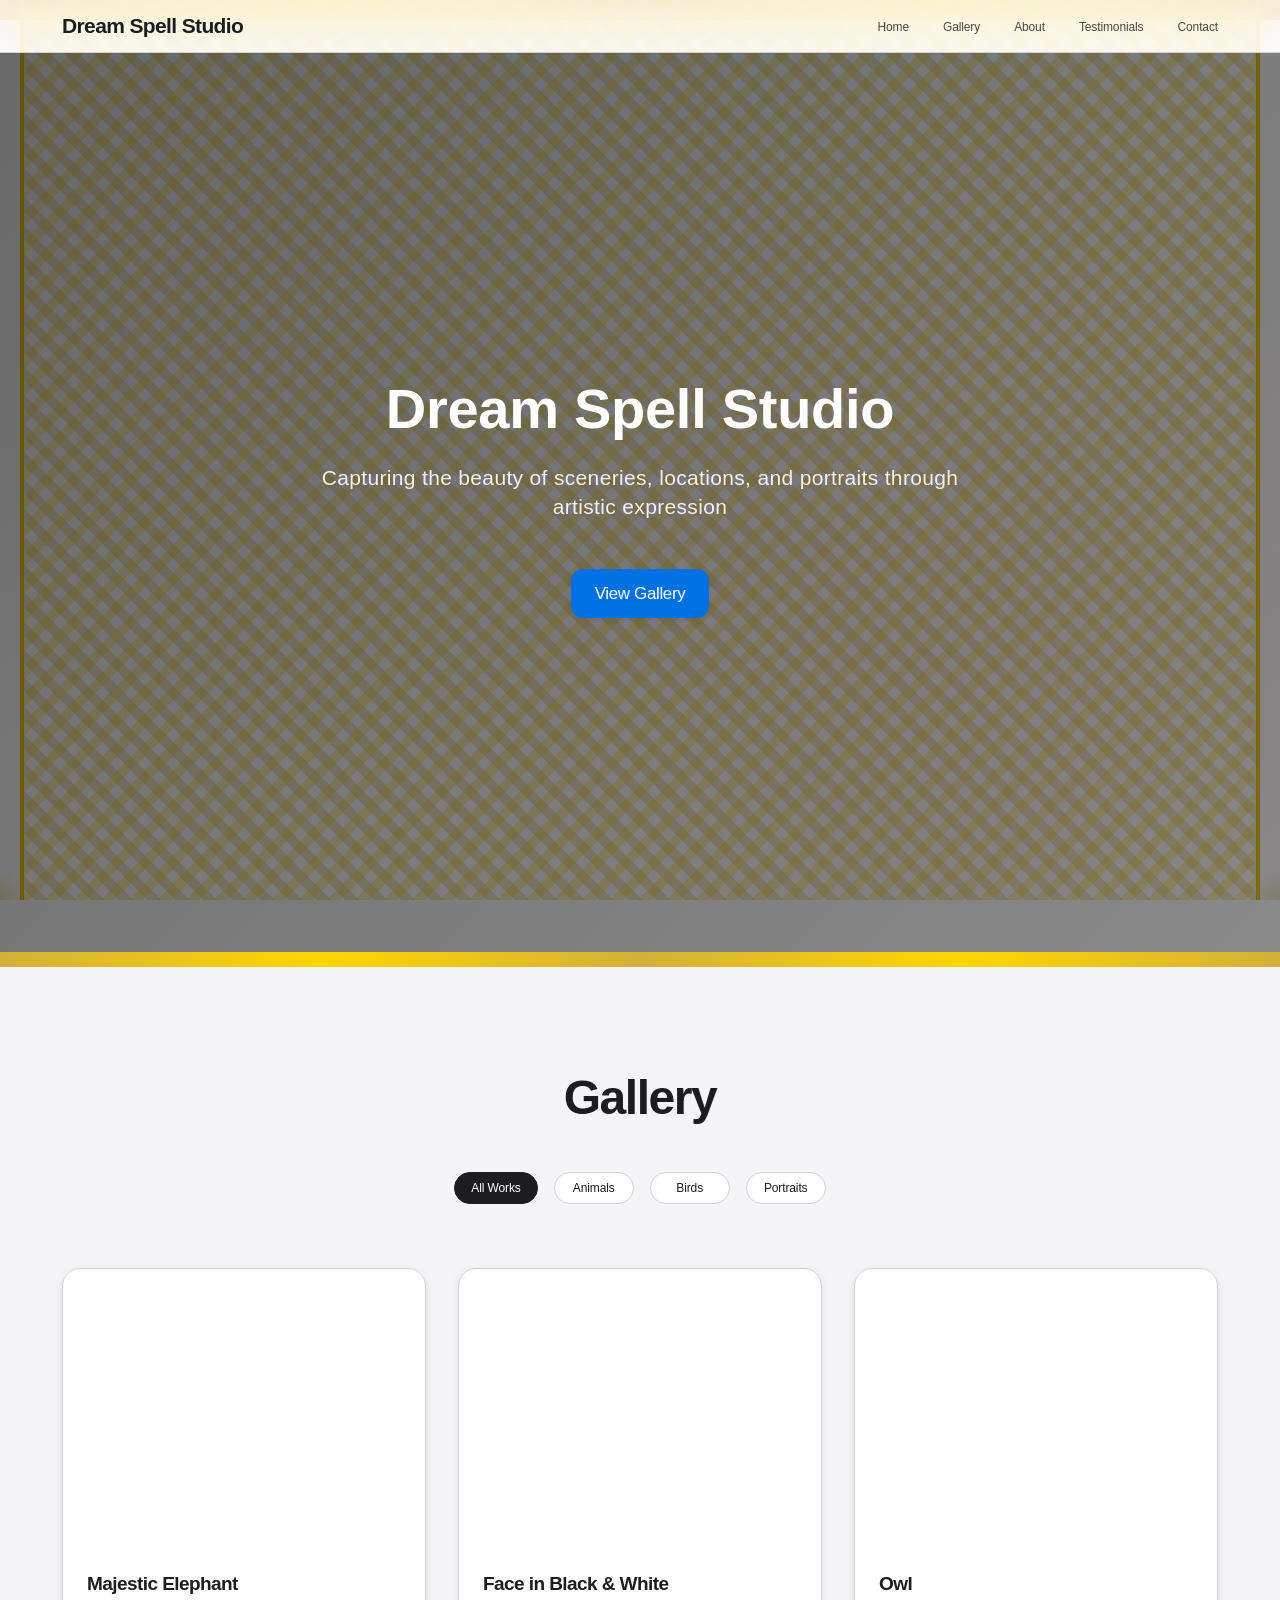
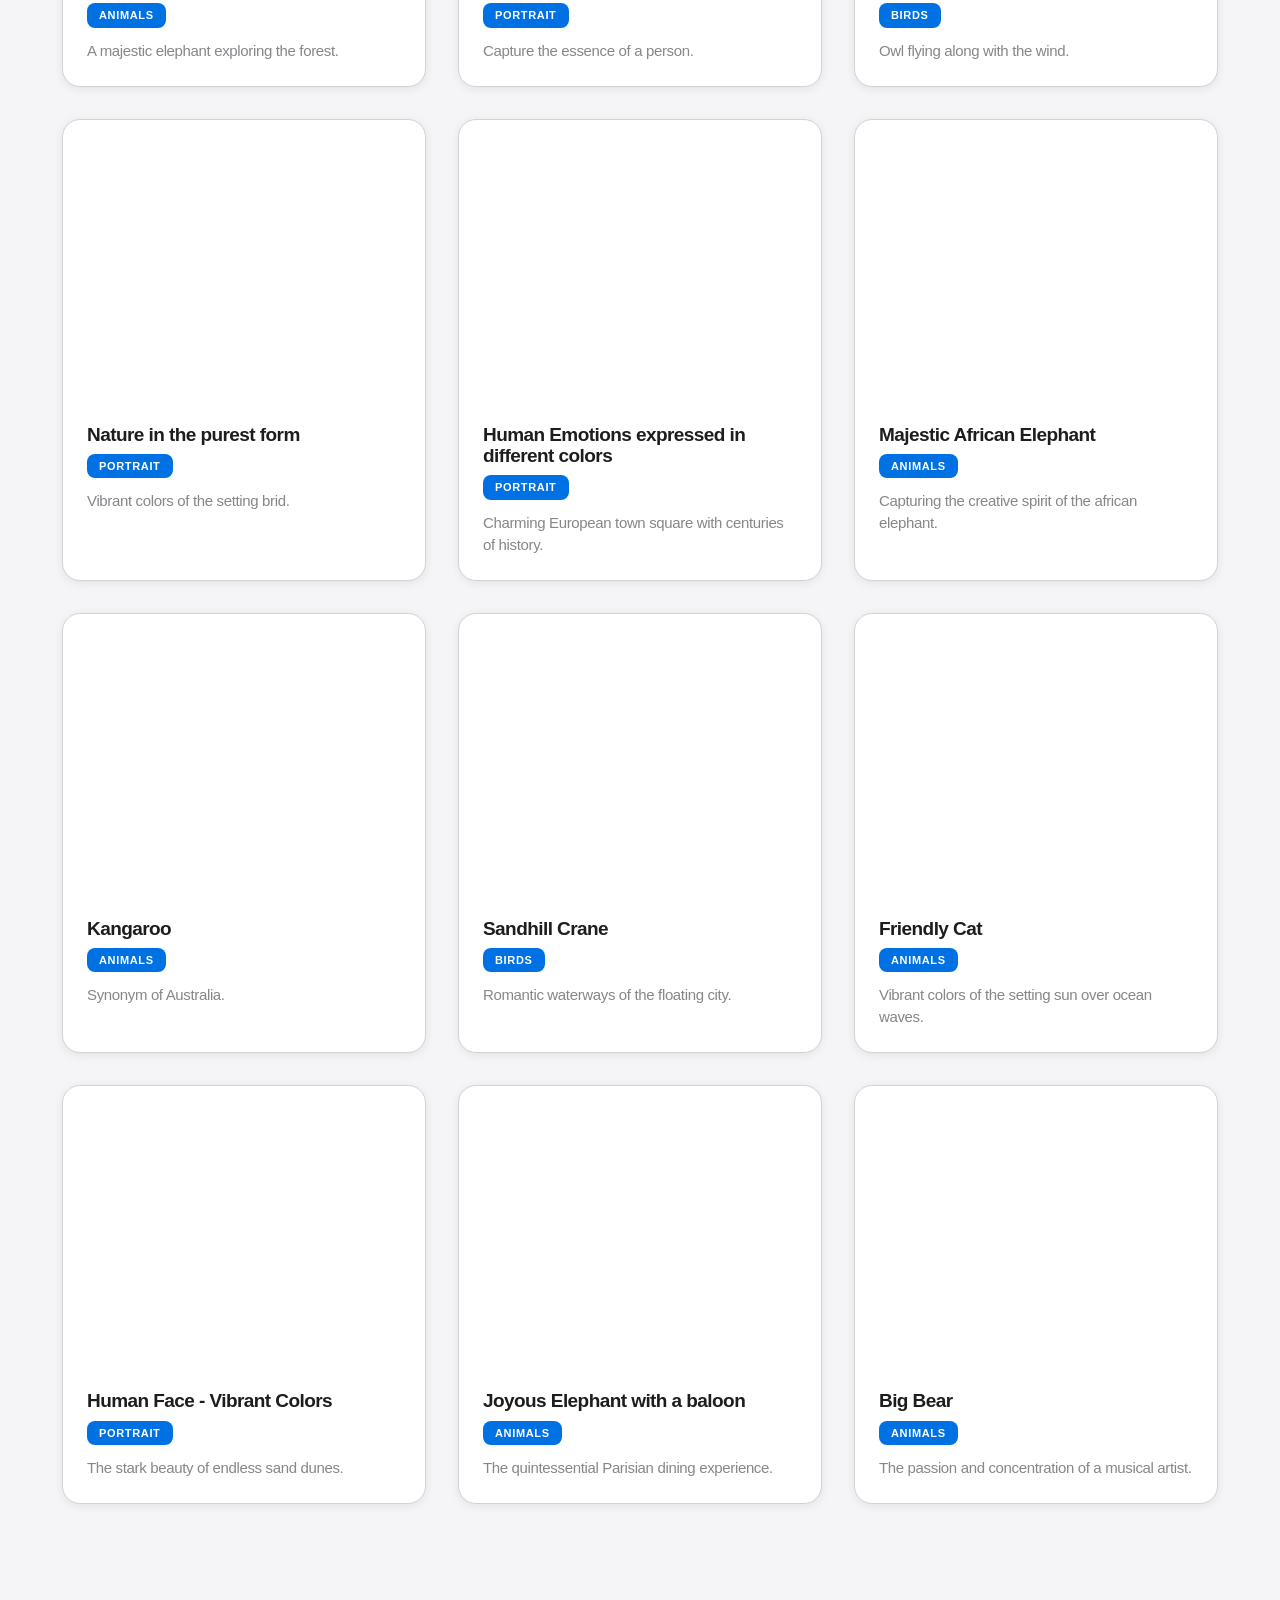
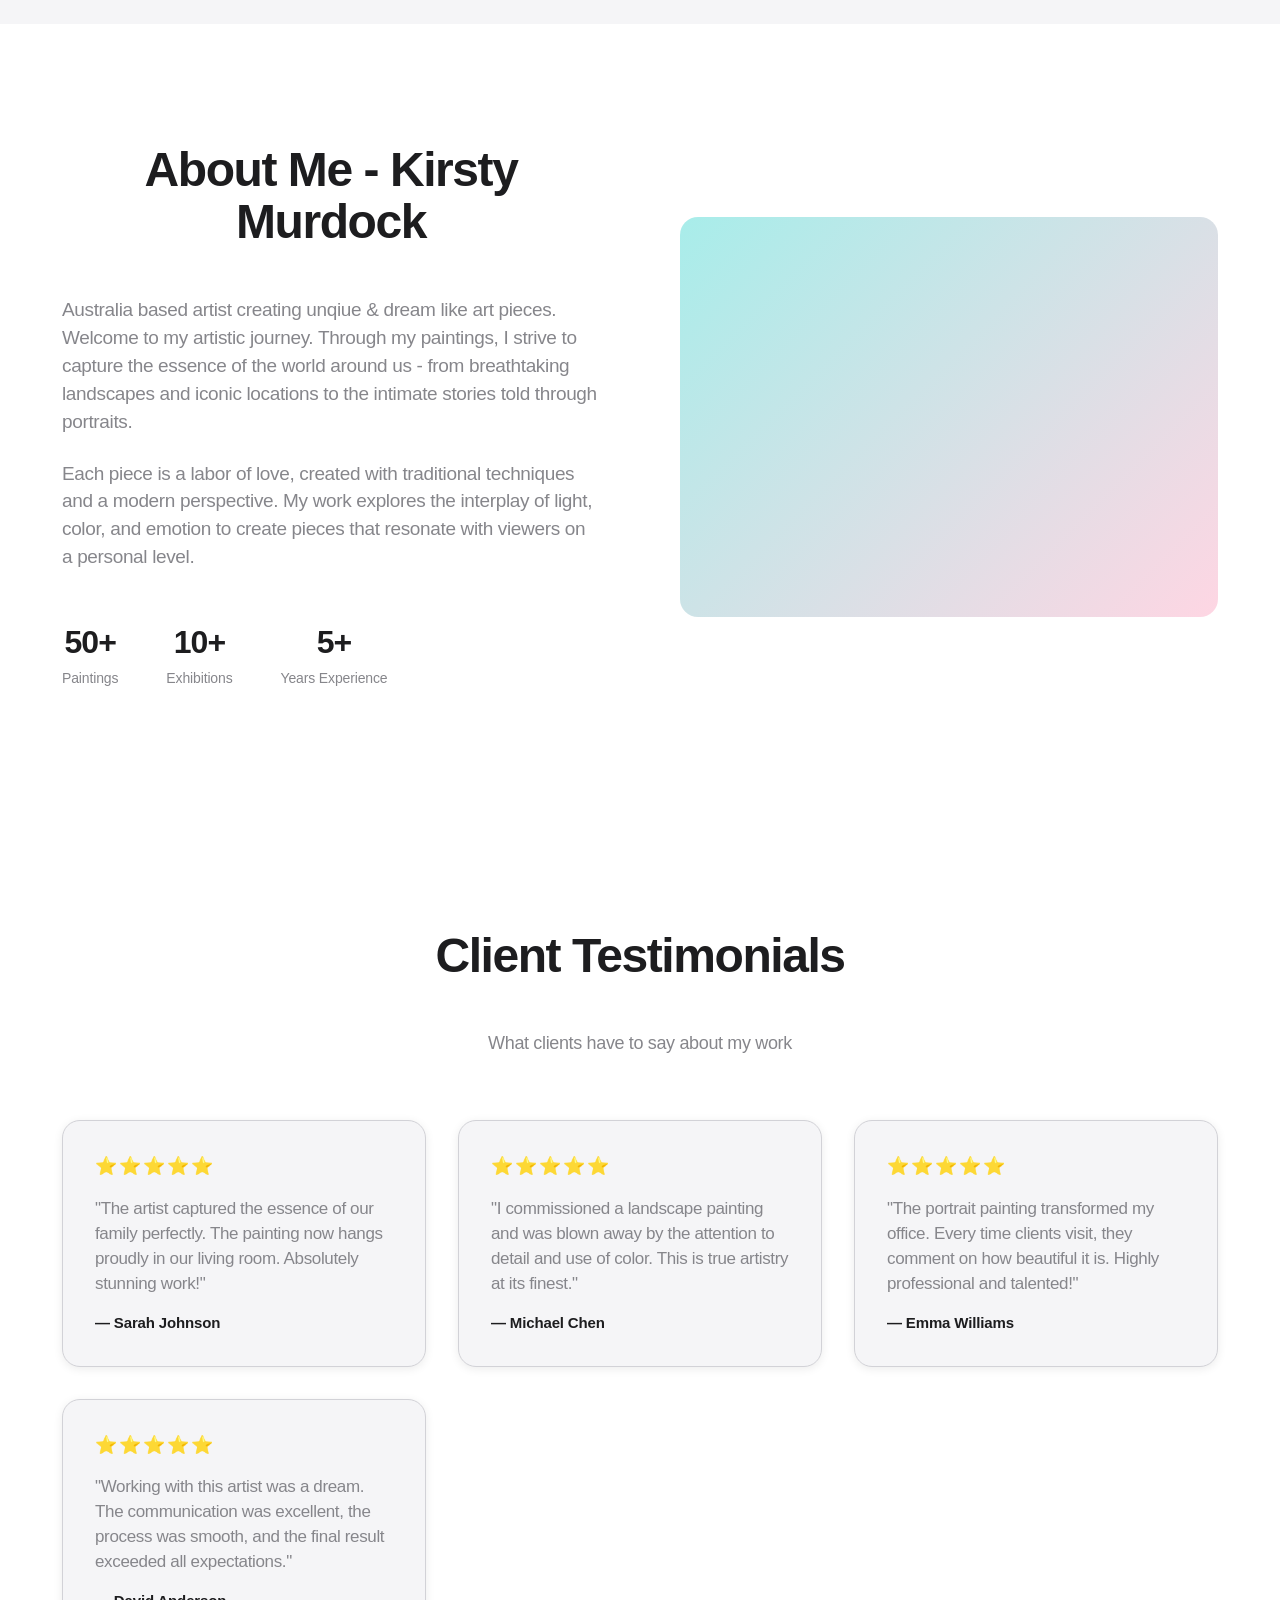
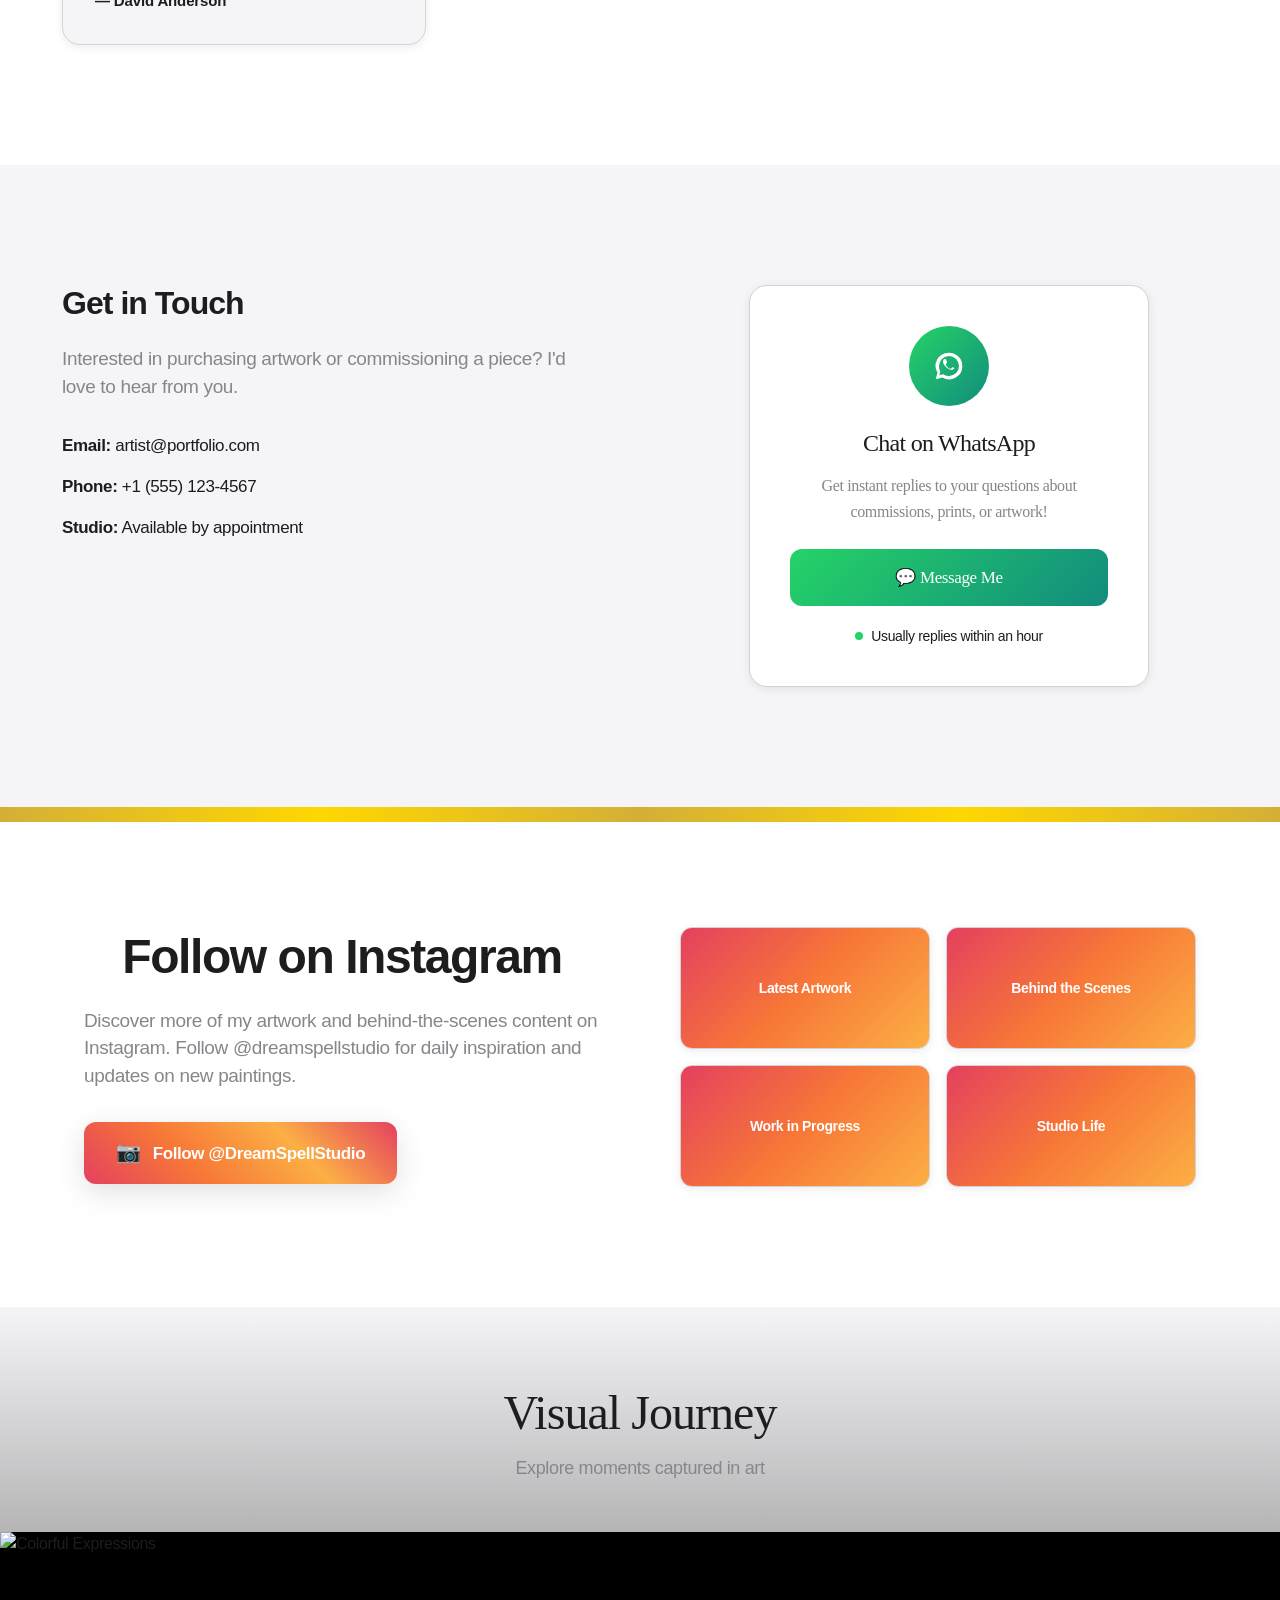
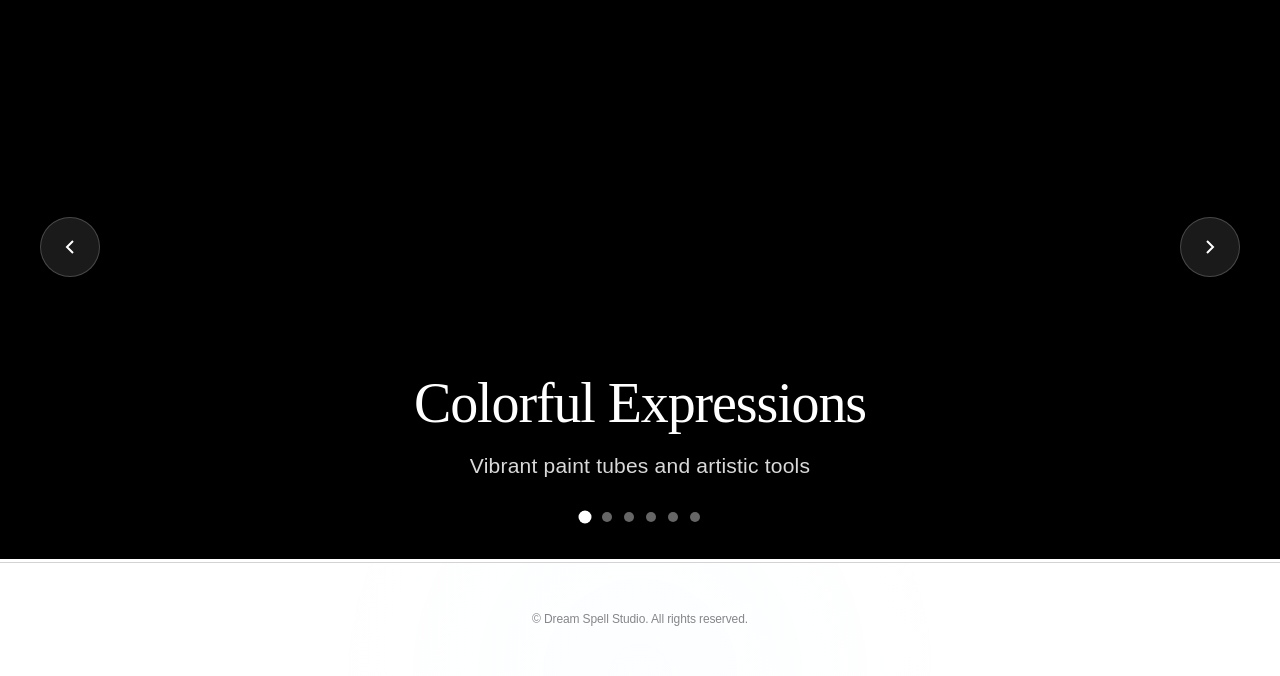
==== commit b7867b62: "Update index.html" ====
--- a/index.html
+++ b/index.html
@@ -5,7 +5,7 @@
     <meta name="viewport" content="width=device-width, initial-scale=1.0">
 
 <!-- SEO Meta Tags -->
-    <meta name="description" content="Right Distractions - Fine art paintings capturing sceneries, locations, and portraits. Commission custom artwork or browse our gallery of original paintings.">
+    <meta name="description" content="Dream Spell Studio - Fine art paintings capturing sceneries, locations, and portraits. Commission custom artwork or browse our gallery of original paintings.">
     <meta name="keywords" content="fine art paintings, custom portraits, landscape paintings, commissioned artwork, artist portfolio, original paintings">
     <meta name="author" content="Dream Spell Studio">
     <meta name="robots" content="index, follow">
@@ -14,14 +14,14 @@
     <!-- Open Graph / Facebook -->
     <meta property="og:type" content="website">
     <meta property="og:url" content="https://rightdistractions.com">
-    <meta property="og:title" content="Right Distractions — Fine Art Paintings">
+    <meta property="og:title" content="Dream Spell Studio — Fine Art Paintings">
     <meta property="og:description" content="Fine art paintings capturing sceneries, locations, and portraits. Commission custom artwork or browse our gallery.">
     <meta property="og:image" content="https://images.unsplash.com/photo-1513364776144-60967b0f800f?w=1200&h=630&fit=crop">
     
     <!-- Twitter -->
     <meta property="twitter:card" content="summary_large_image">
     <meta property="twitter:url" content="https://rightdistractions.com">
-    <meta property="twitter:title" content="Right Distractions — Fine Art Paintings">
+    <meta property="twitter:title" content="Dream Spell Studio — Fine Art Paintings">
     <meta property="twitter:description" content="Fine art paintings capturing sceneries, locations, and portraits. Commission custom artwork or browse our gallery.">
     <meta property="twitter:image" content="https://images.unsplash.com/photo-1513364776144-60967b0f800f?w=1200&h=630&fit=crop">
     
@@ -108,7 +108,7 @@
         <section id="about" class="about-section">
             <div class="about-content">
                 <div class="about-text">
-                    <h2 class="section-title">About the Artist</h2>
+                    <h2 class="section-title">About Me - Kirsty Murdock</h2>
                     <p> Australia based artist creating unqiue & dream like art pieces. Welcome to my artistic journey. Through my paintings, I strive to capture the essence of the world around us - from breathtaking landscapes and iconic locations to the intimate stories told through portraits.</p>
                     <p>Each piece is a labor of love, created with traditional techniques and a modern perspective. My work explores the interplay of light, color, and emotion to create pieces that resonate with viewers on a personal level.</p>
                     <div class="artist-stats">
@@ -281,7 +281,7 @@
                     </div>
                 </div>
                 <div class="slide">
-                    <img src="https://raw.githubusercontent.com/sivadevireddy89-afk/rightdistractions.github.io/main/Images/steve-johnson-Xx_d26R37E4-unsplash.jpeg" alt="Brush Collection">
+                    <img src="https://raw.githubusercontent.com/sivadevireddy89-afk/rightdistractions.github.io/main/Images/steve-johnson-Xx_d26R37E4-unsplash.jpg" alt="Brush Collection">
                     <div class="slide-content">
                         <h3 class="slide-title">Brush Collection</h3>
                         <p class="slide-subtitle">Tools of the trade</p>
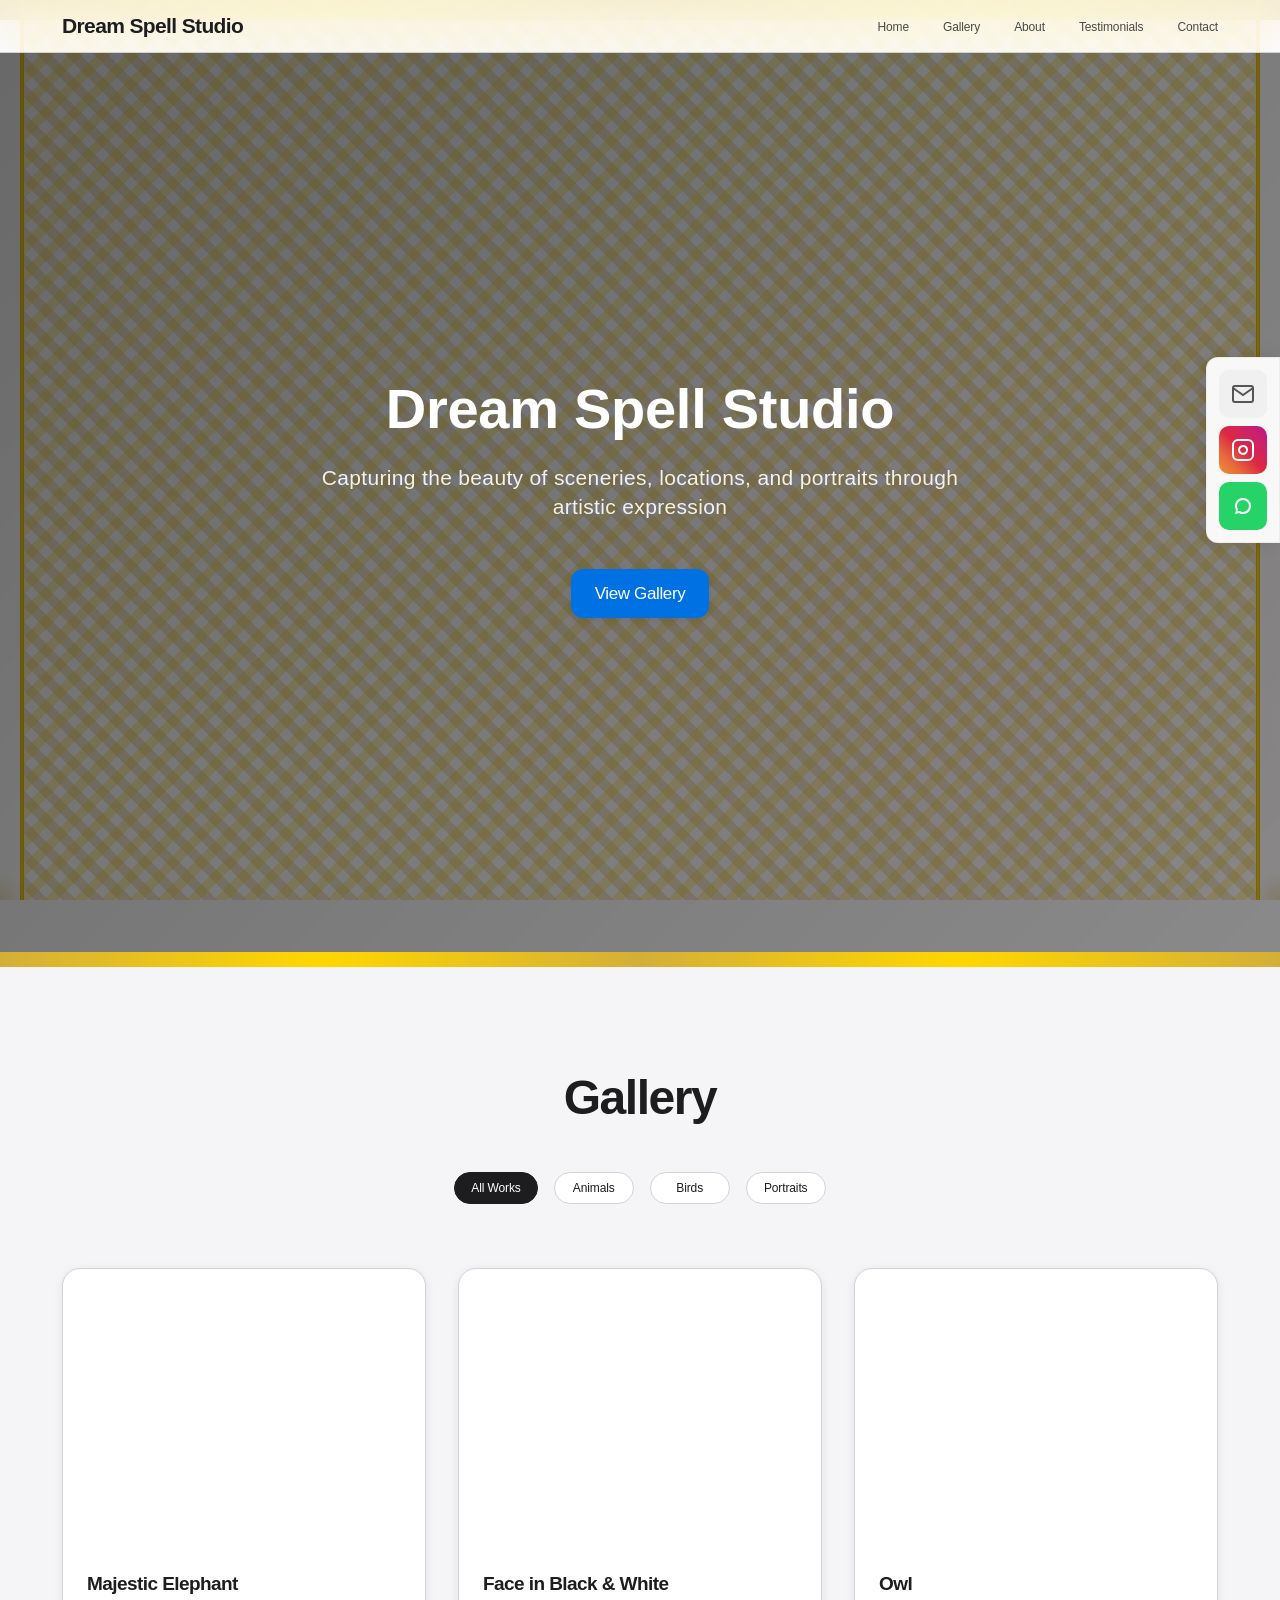
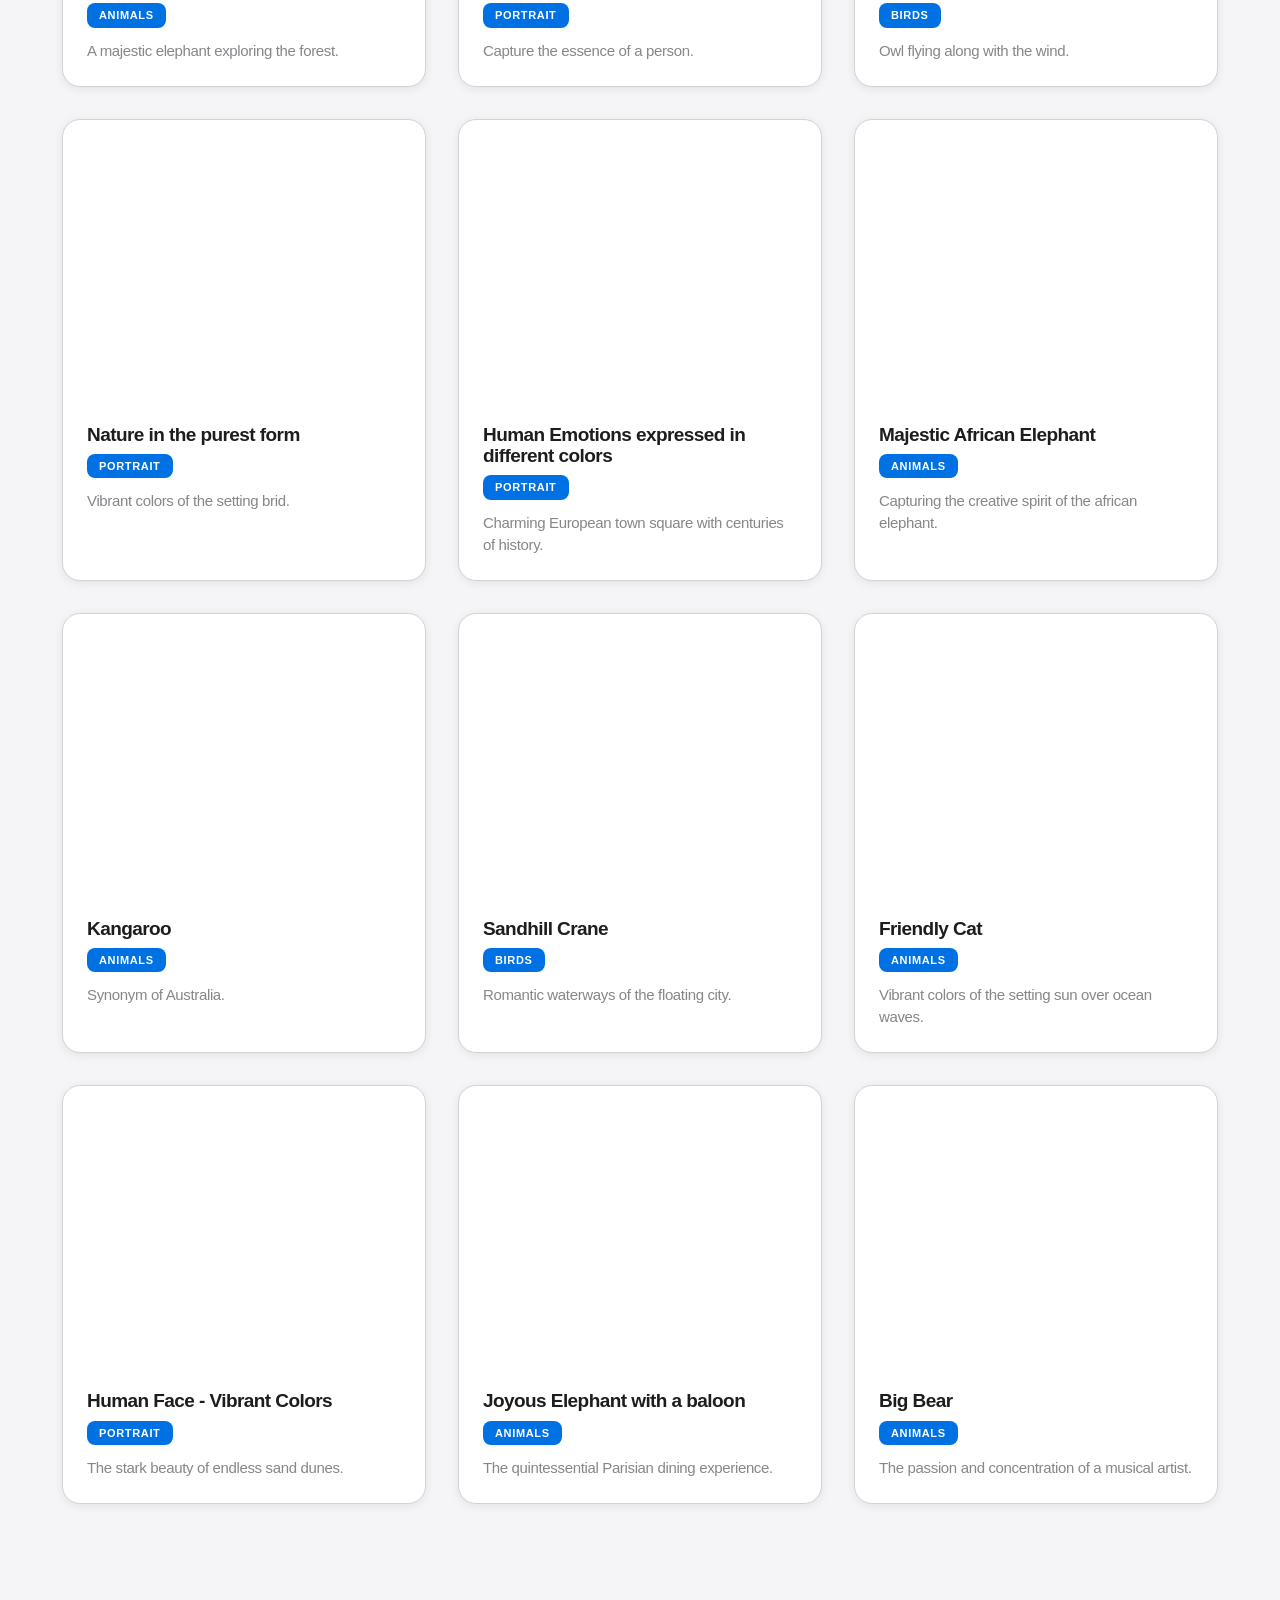
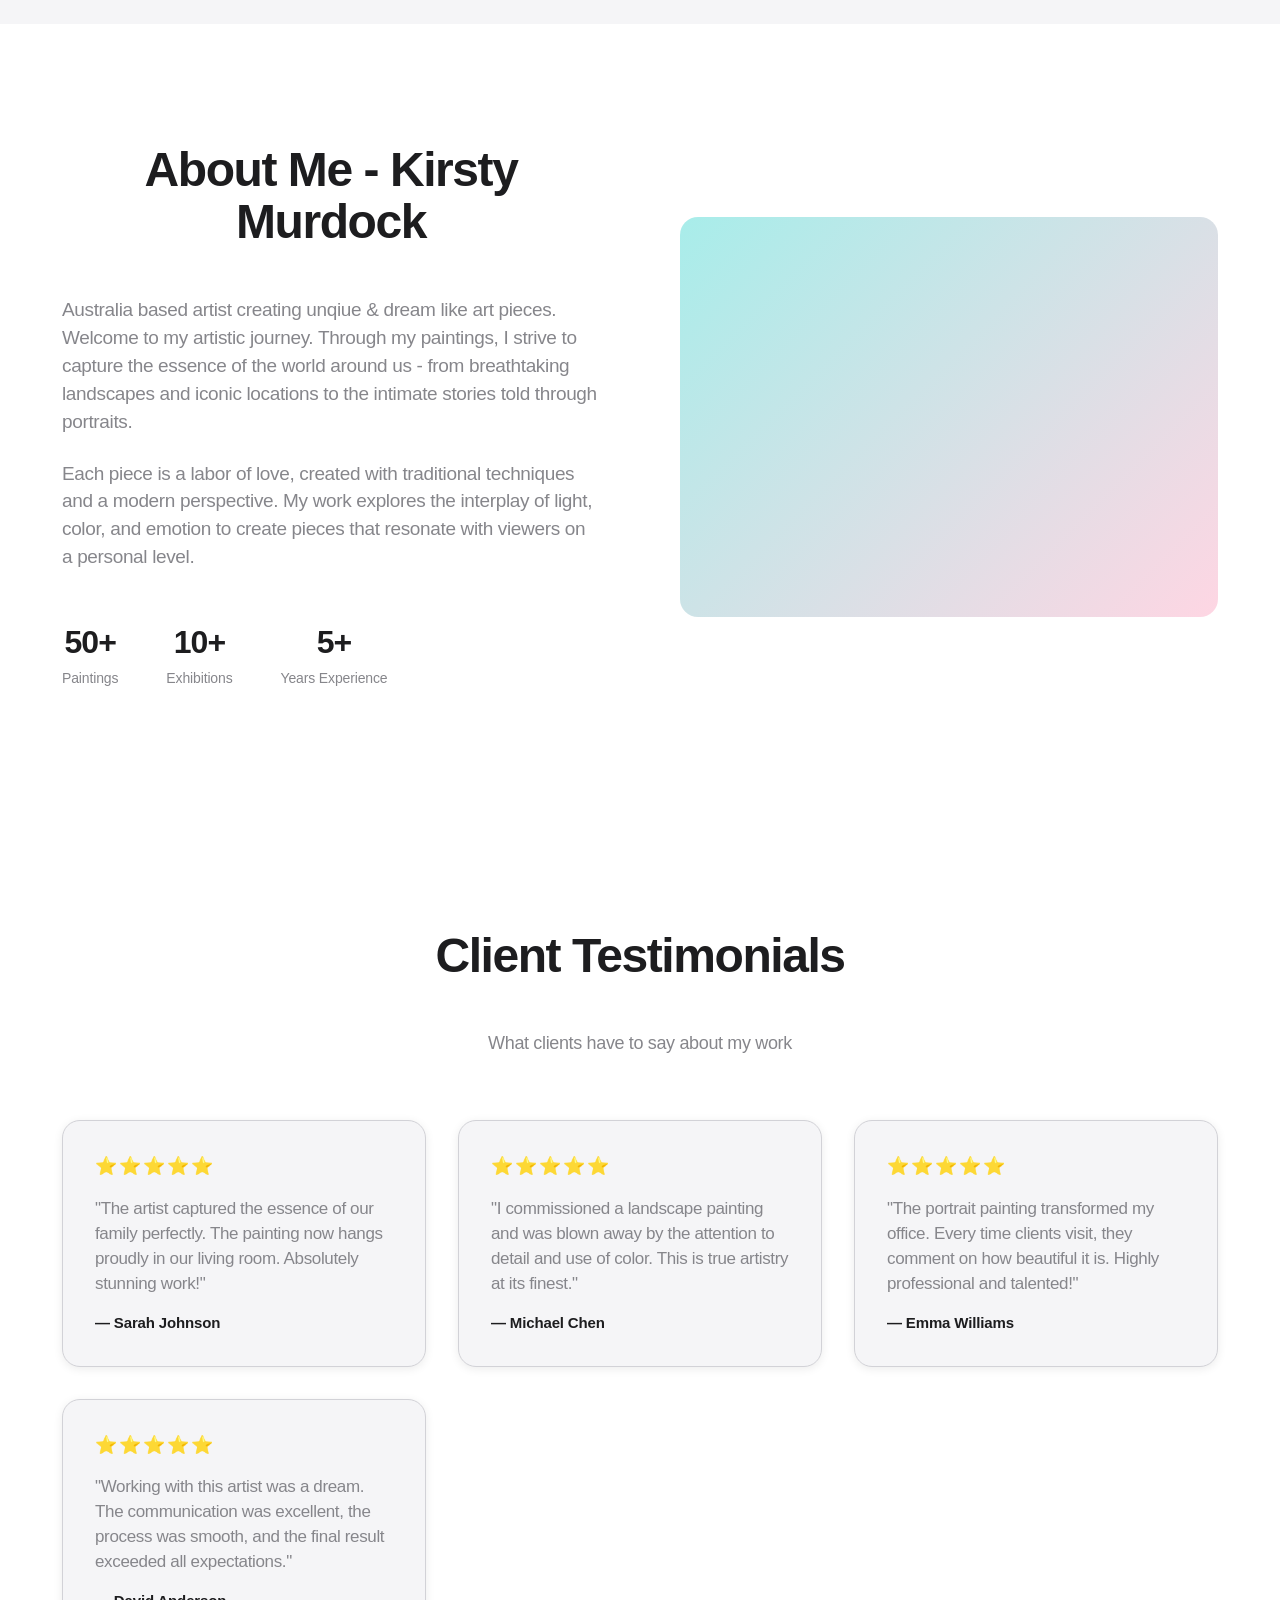
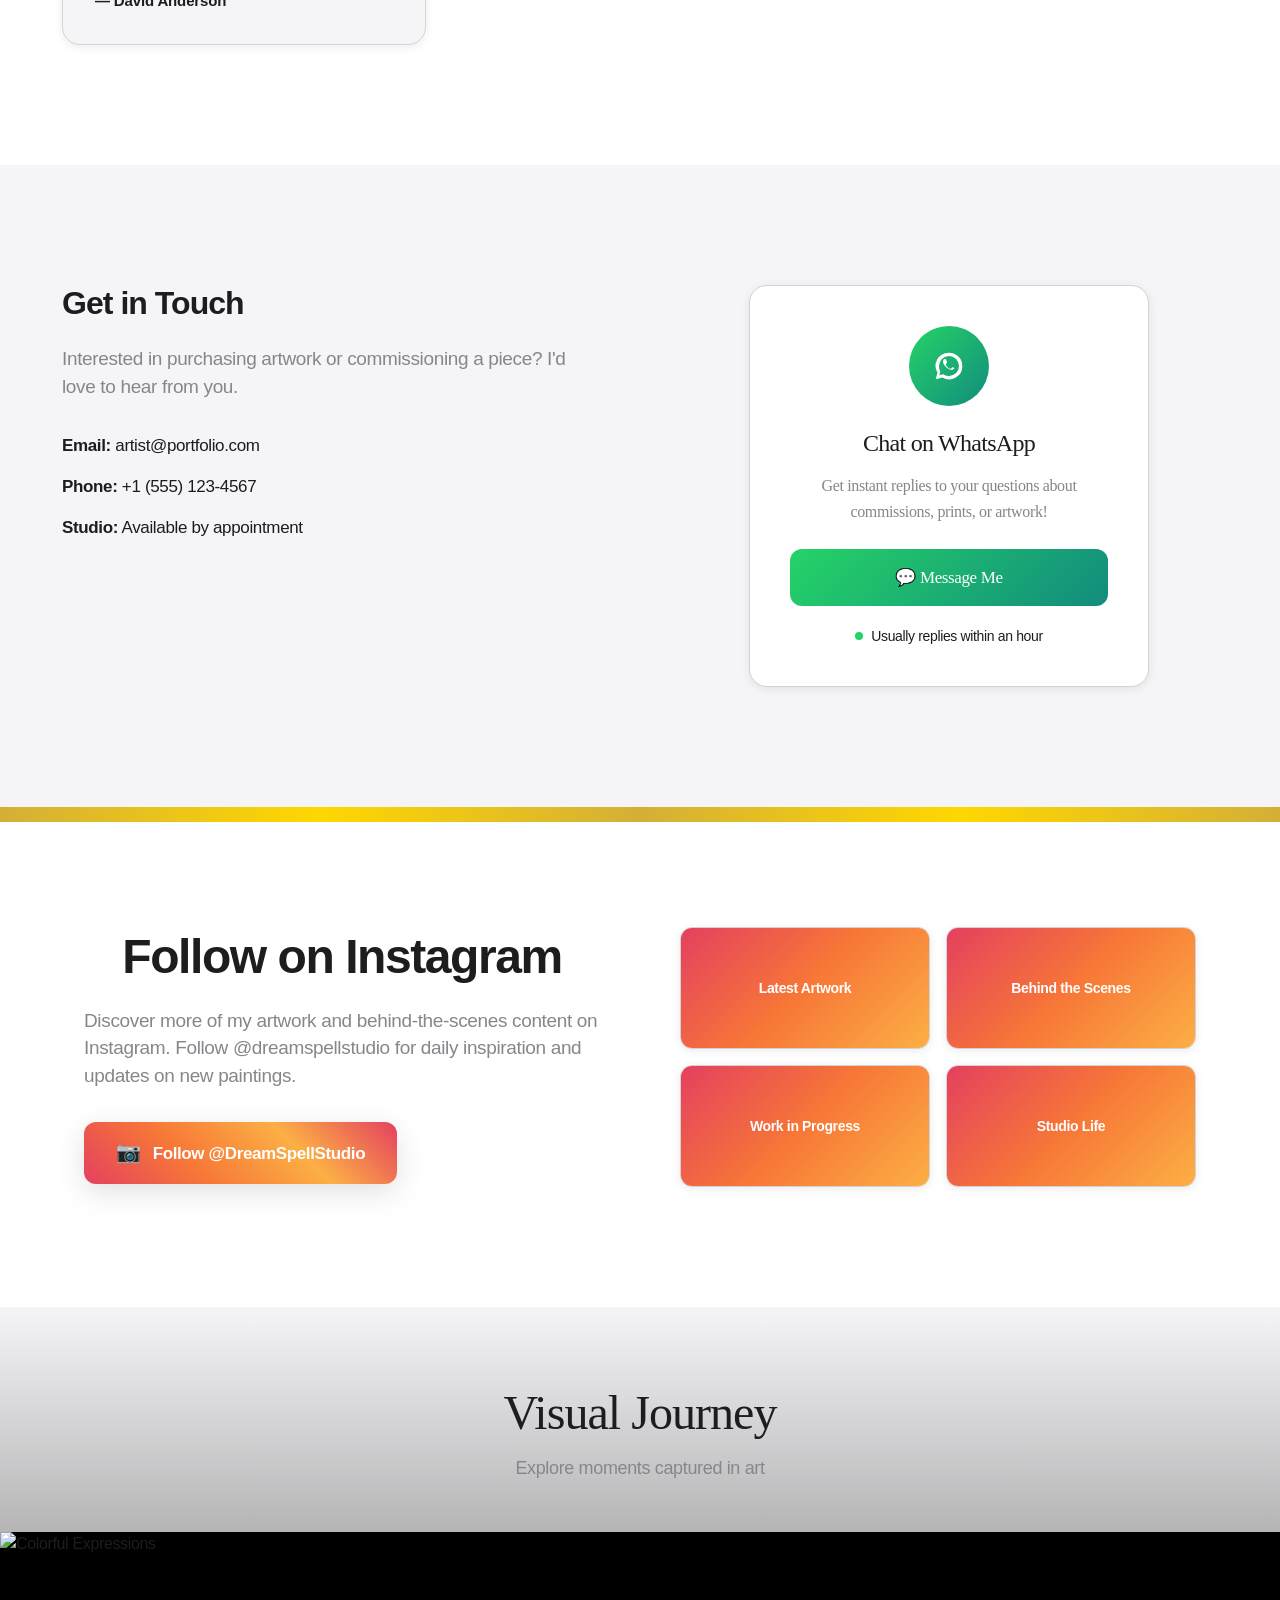
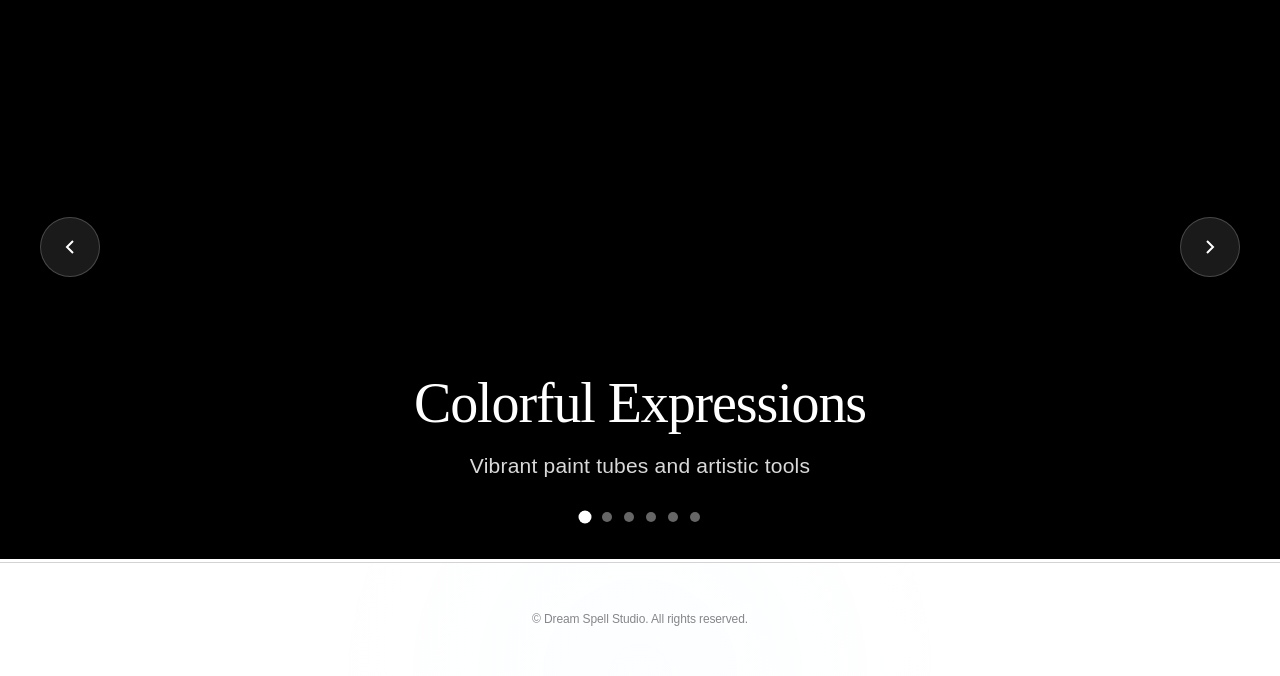
==== commit 46a75d52: "Update index.html" ====
--- a/index.html
+++ b/index.html
@@ -427,7 +427,29 @@
             <path d="M48 135 Q50 160 55 175" stroke="#FFF" stroke-width="2" fill="none" opacity="0.3" stroke-linecap="round"/>
         </svg>
     </div>
-    
+     <aside class="contact-sidebar">
+        <a href="#contact" class="sidebar-link sidebar-contact" title="Contact Us">
+            <svg viewBox="0 0 24 24" fill="none" stroke="currentColor" stroke-width="2">
+                <path d="M4 4h16c1.1 0 2 .9 2 2v12c0 1.1-.9 2-2 2H4c-1.1 0-2-.9-2-2V6c0-1.1.9-2 2-2z"/>
+                <polyline points="22,6 12,13 2,6"/>
+            </svg>
+            <span>Contact</span>
+        </a>
+        <a href="https://www.instagram.com/rightdistractions/" target="_blank" class="sidebar-link sidebar-instagram" title="Follow on Instagram">
+            <svg viewBox="0 0 24 24" fill="none" stroke="currentColor" stroke-width="2">
+                <rect x="2" y="2" width="20" height="20" rx="5" ry="5"/>
+                <path d="M16 11.37A4 4 0 1 1 12.63 8 4 4 0 0 1 16 11.37z"/>
+                <line x1="17.5" y1="6.5" x2="17.51" y2="6.5"/>
+            </svg>
+            <span>Instagram</span>
+        </a>
+        <a href="https://wa.me/447123456789?text=Hi!%20I'm%20interested%20in%20your%20artwork.%20Can%20we%20chat?" target="_blank" class="sidebar-link sidebar-whatsapp" title="Chat on WhatsApp">
+            <svg viewBox="0 0 24 24" fill="currentColor">
+                <path d="M17.6 6.32A7.85 7.85 0 0 0 12 4a7.94 7.94 0 0 0-6.88 12.1L4 20l4.05-1.06A7.93 7.93 0 0 0 20 12a7.85 7.85 0 0 0-2.4-5.68zM12 18a5.92 5.92 0 0 1-3.2-.94l-.23-.14-2.4.63.64-2.35-.15-.24A5.93 5.93 0 0 1 6 12a6 6 0 0 1 12 0 5.93 5.93 0 0 1-6 6z"/>
+            </svg>
+            <span>WhatsApp</span>
+        </a>
+    </aside>
     <script src="script.js"></script>
 </body>
 </html>
--- a/styles.css
+++ b/styles.css
@@ -1563,4 +1563,102 @@
         font-size: 36px;
     }
 }
-
+/* Contact Sidebar */
+.contact-sidebar {
+    position: fixed;
+    right: 0;
+    top: 50%;
+    transform: translateY(-50%);
+    z-index: 1000;
+    display: flex;
+    flex-direction: column;
+    gap: 8px;
+    padding: 12px;
+    background: rgba(255, 255, 255, 0.95);
+    backdrop-filter: blur(10px);
+    border-radius: 12px 0 0 12px;
+    box-shadow: -4px 0 20px rgba(0, 0, 0, 0.1);
+    border: 1px solid rgba(0, 0, 0, 0.05);
+}
+
+.sidebar-link {
+    display: flex;
+    align-items: center;
+    justify-content: center;
+    width: 48px;
+    height: 48px;
+    border-radius: 10px;
+    text-decoration: none;
+    transition: all 0.3s cubic-bezier(0.4, 0, 0.2, 1);
+    position: relative;
+}
+
+.sidebar-link svg {
+    width: 24px;
+    height: 24px;
+    transition: transform 0.3s ease;
+}
+
+.sidebar-link span {
+    position: absolute;
+    right: 60px;
+    background: #333;
+    color: white;
+    padding: 6px 12px;
+    border-radius: 6px;
+    font-size: 13px;
+    font-weight: 500;
+    white-space: nowrap;
+    opacity: 0;
+    visibility: hidden;
+    transform: translateX(10px);
+    transition: all 0.3s ease;
+}
+
+.sidebar-link:hover span {
+    opacity: 1;
+    visibility: visible;
+    transform: translateX(0);
+}
+
+.sidebar-link:hover svg {
+    transform: scale(1.1);
+}
+
+.sidebar-contact {
+    background: #f0f0f0;
+    color: #555;
+}
+
+.sidebar-contact:hover {
+    background: #007AFF;
+    color: white;
+}
+
+.sidebar-instagram {
+    background: linear-gradient(45deg, #f09433 0%, #e6683c 25%, #dc2743 50%, #cc2366 75%, #bc1888 100%);
+    color: white;
+}
+
+.sidebar-instagram:hover {
+    transform: scale(1.05);
+    box-shadow: 0 4px 15px rgba(220, 39, 67, 0.4);
+}
+
+.sidebar-whatsapp {
+    background: #25D366;
+    color: white;
+}
+
+.sidebar-whatsapp:hover {
+    background: #128C7E;
+    transform: scale(1.05);
+    box-shadow: 0 4px 15px rgba(37, 211, 102, 0.4);
+}
+
+/* Hide sidebar on mobile */
+@media (max-width: 768px) {
+    .contact-sidebar {
+        display: none;
+    }
+}
--- a/styles.css
+++ b/styles.css
@@ -1563,4 +1563,102 @@
         font-size: 36px;
     }
 }
-
+/* Contact Sidebar */
+.contact-sidebar {
+    position: fixed;
+    right: 0;
+    top: 50%;
+    transform: translateY(-50%);
+    z-index: 1000;
+    display: flex;
+    flex-direction: column;
+    gap: 8px;
+    padding: 12px;
+    background: rgba(255, 255, 255, 0.95);
+    backdrop-filter: blur(10px);
+    border-radius: 12px 0 0 12px;
+    box-shadow: -4px 0 20px rgba(0, 0, 0, 0.1);
+    border: 1px solid rgba(0, 0, 0, 0.05);
+}
+
+.sidebar-link {
+    display: flex;
+    align-items: center;
+    justify-content: center;
+    width: 48px;
+    height: 48px;
+    border-radius: 10px;
+    text-decoration: none;
+    transition: all 0.3s cubic-bezier(0.4, 0, 0.2, 1);
+    position: relative;
+}
+
+.sidebar-link svg {
+    width: 24px;
+    height: 24px;
+    transition: transform 0.3s ease;
+}
+
+.sidebar-link span {
+    position: absolute;
+    right: 60px;
+    background: #333;
+    color: white;
+    padding: 6px 12px;
+    border-radius: 6px;
+    font-size: 13px;
+    font-weight: 500;
+    white-space: nowrap;
+    opacity: 0;
+    visibility: hidden;
+    transform: translateX(10px);
+    transition: all 0.3s ease;
+}
+
+.sidebar-link:hover span {
+    opacity: 1;
+    visibility: visible;
+    transform: translateX(0);
+}
+
+.sidebar-link:hover svg {
+    transform: scale(1.1);
+}
+
+.sidebar-contact {
+    background: #f0f0f0;
+    color: #555;
+}
+
+.sidebar-contact:hover {
+    background: #007AFF;
+    color: white;
+}
+
+.sidebar-instagram {
+    background: linear-gradient(45deg, #f09433 0%, #e6683c 25%, #dc2743 50%, #cc2366 75%, #bc1888 100%);
+    color: white;
+}
+
+.sidebar-instagram:hover {
+    transform: scale(1.05);
+    box-shadow: 0 4px 15px rgba(220, 39, 67, 0.4);
+}
+
+.sidebar-whatsapp {
+    background: #25D366;
+    color: white;
+}
+
+.sidebar-whatsapp:hover {
+    background: #128C7E;
+    transform: scale(1.05);
+    box-shadow: 0 4px 15px rgba(37, 211, 102, 0.4);
+}
+
+/* Hide sidebar on mobile */
+@media (max-width: 768px) {
+    .contact-sidebar {
+        display: none;
+    }
+}
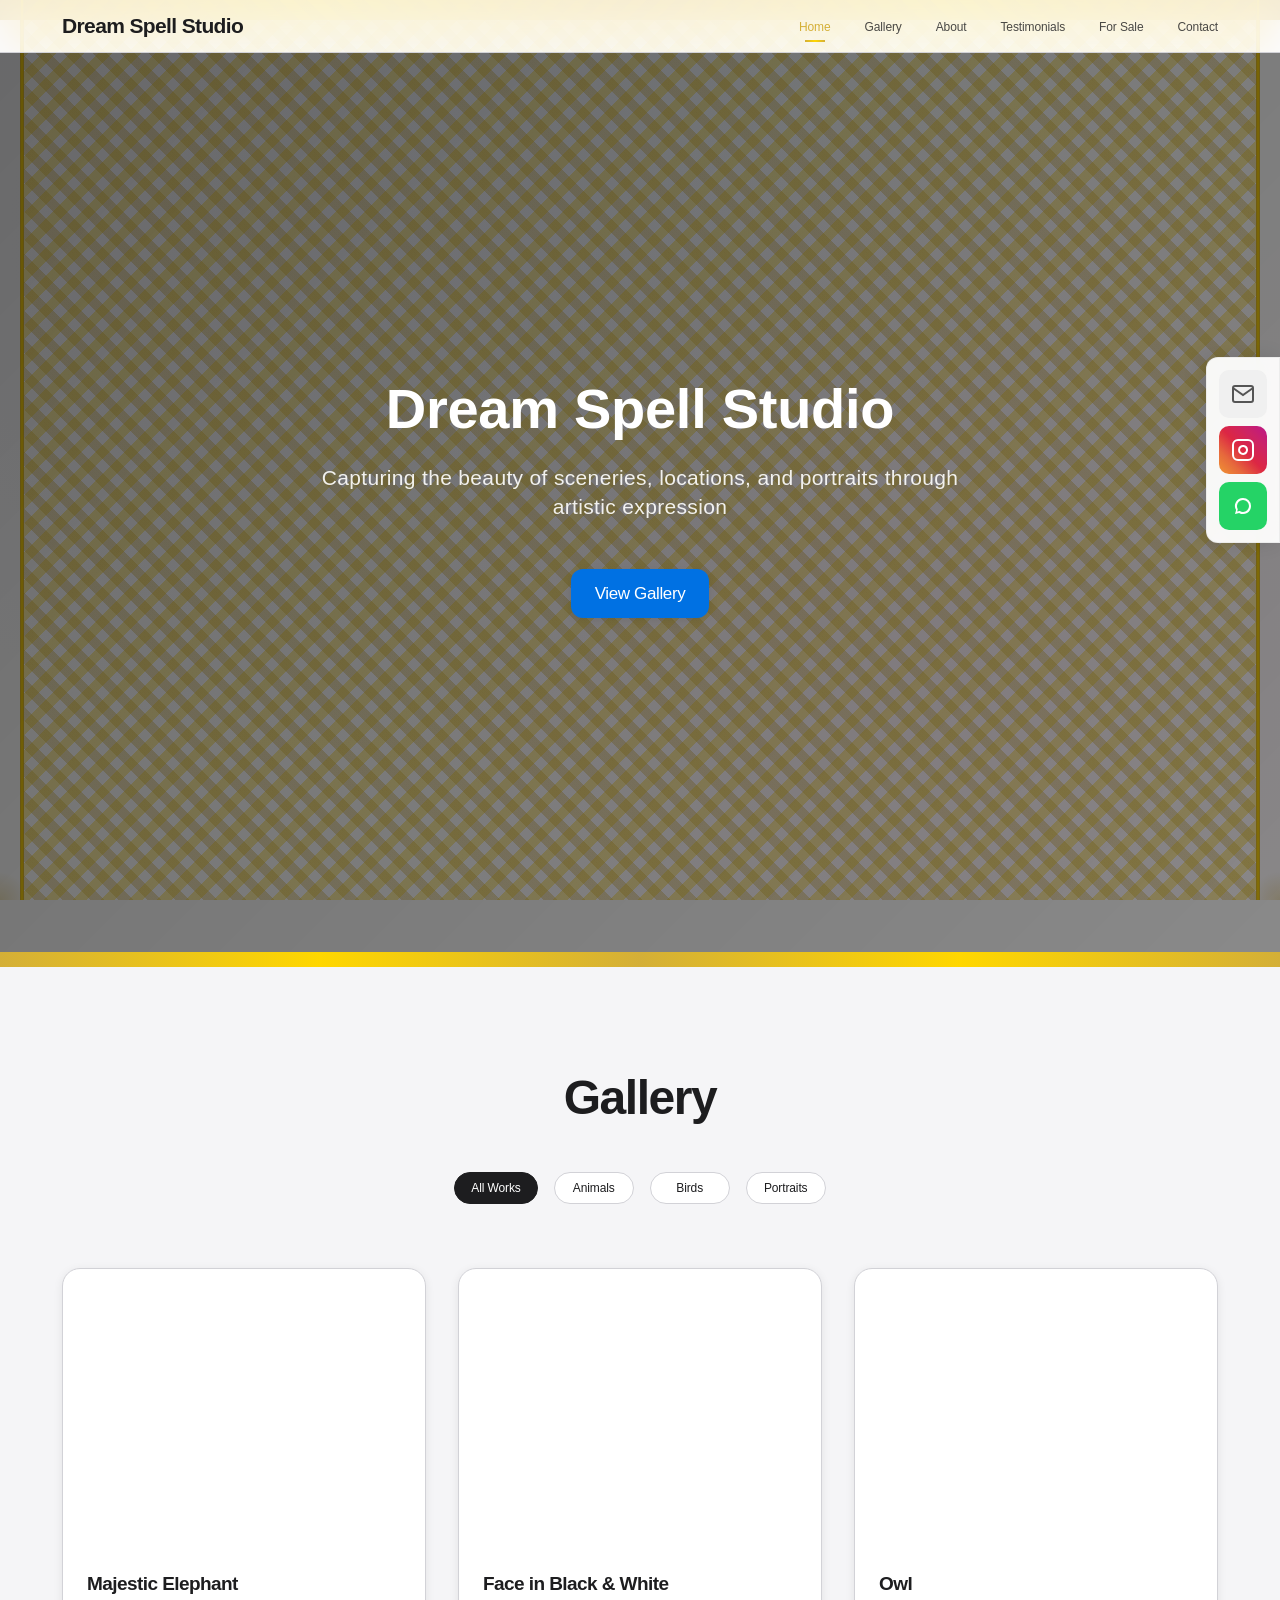
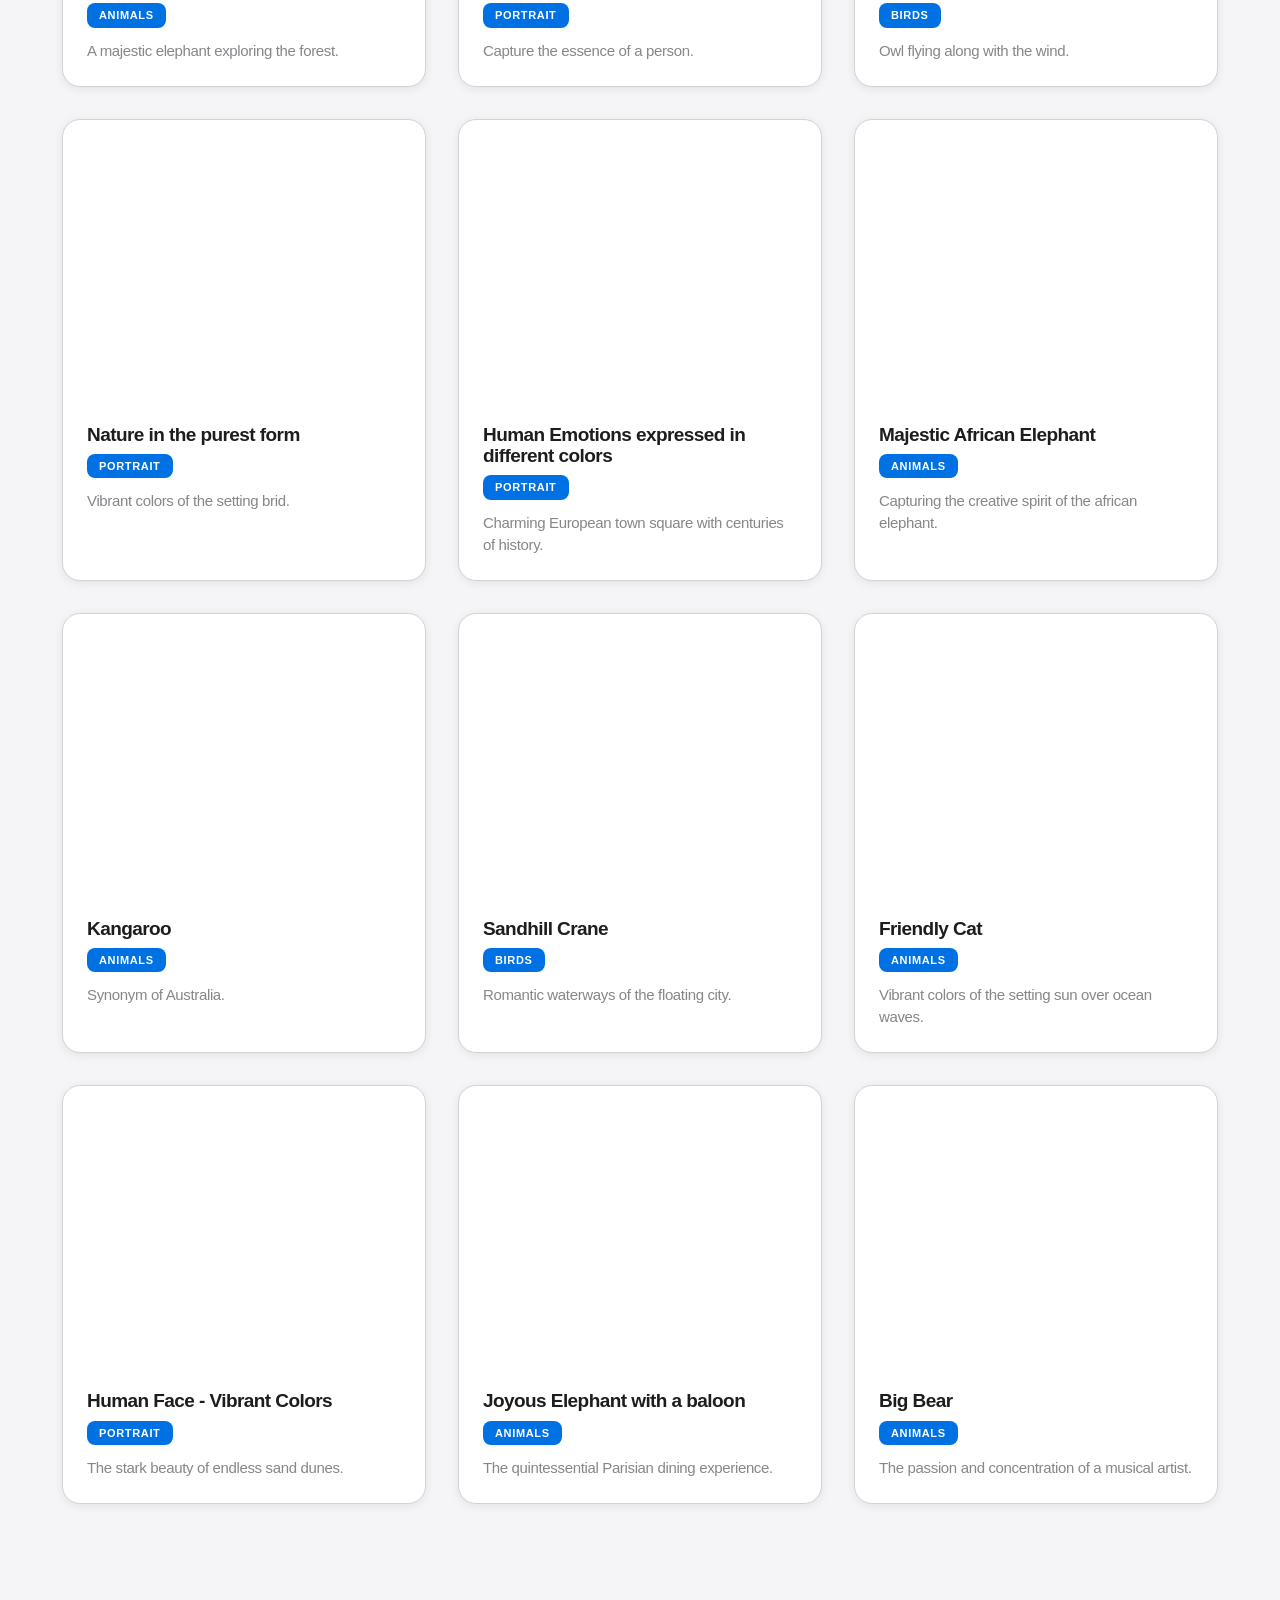
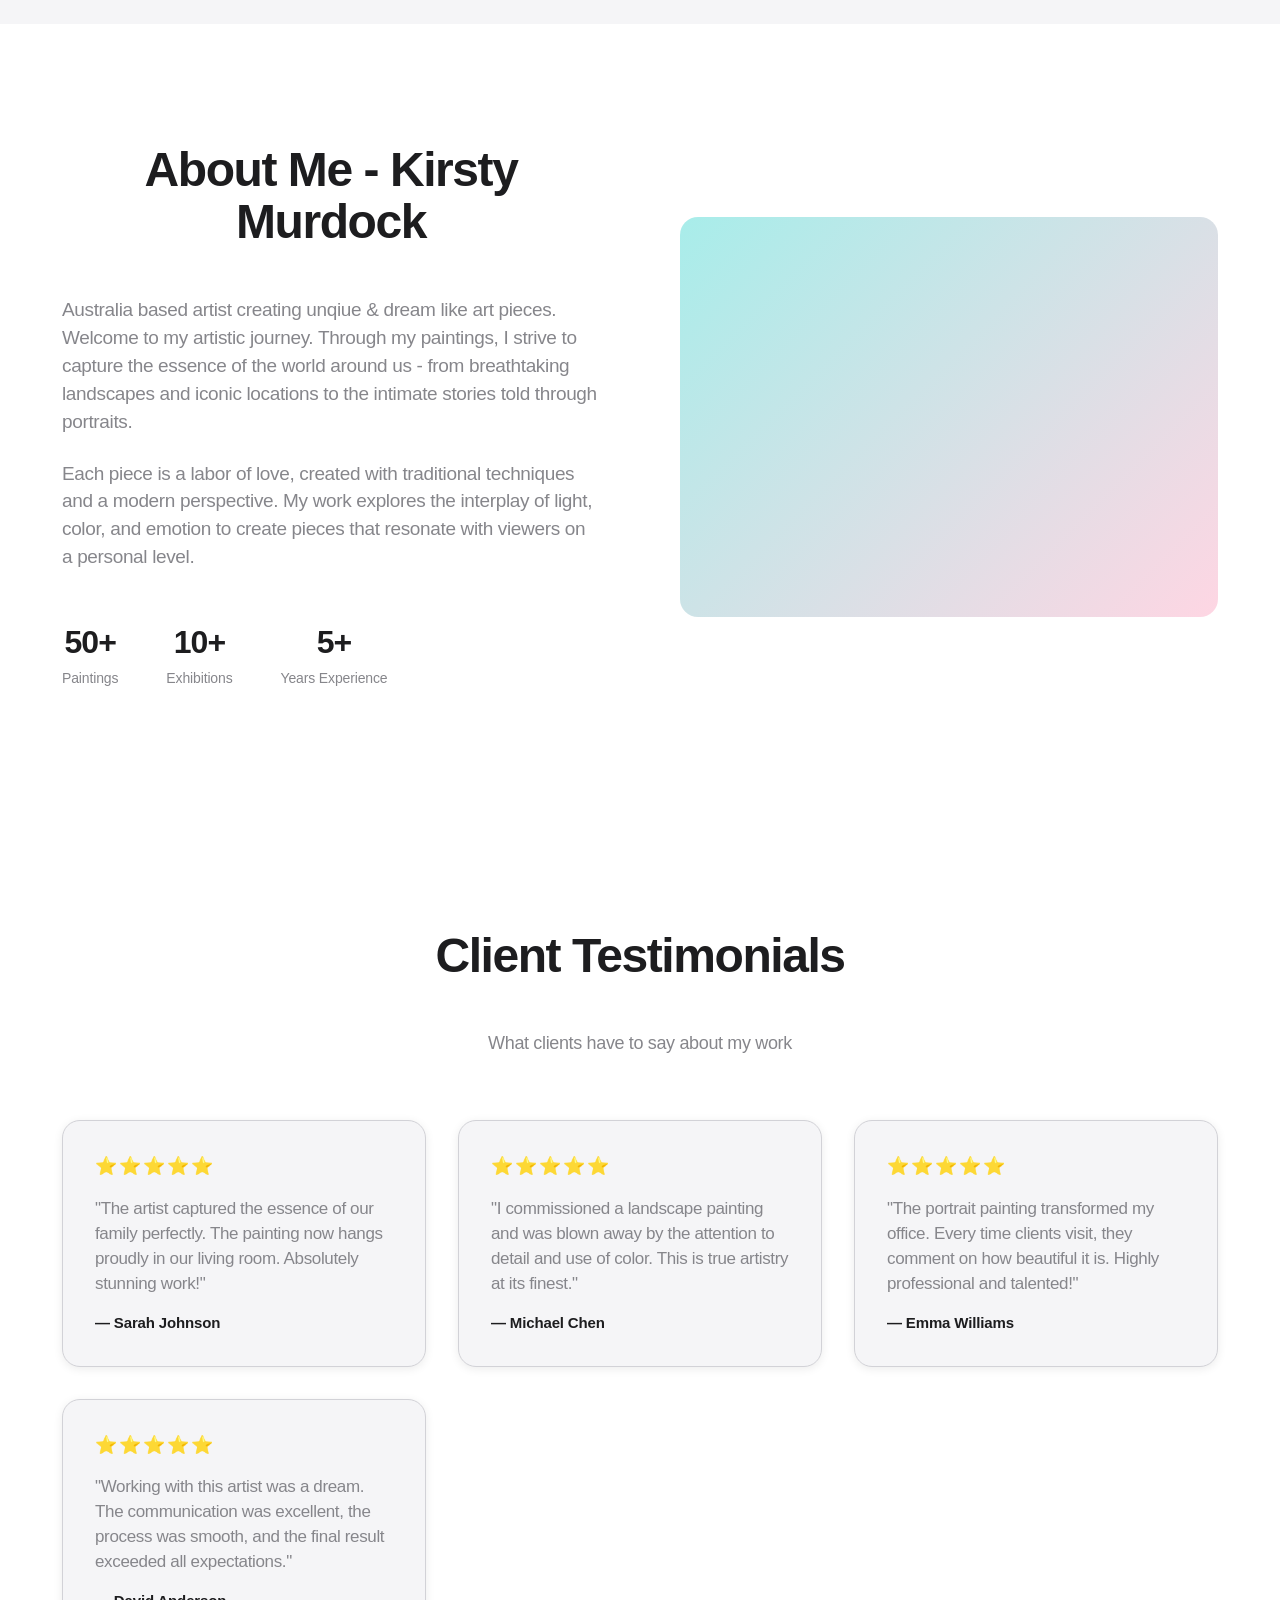
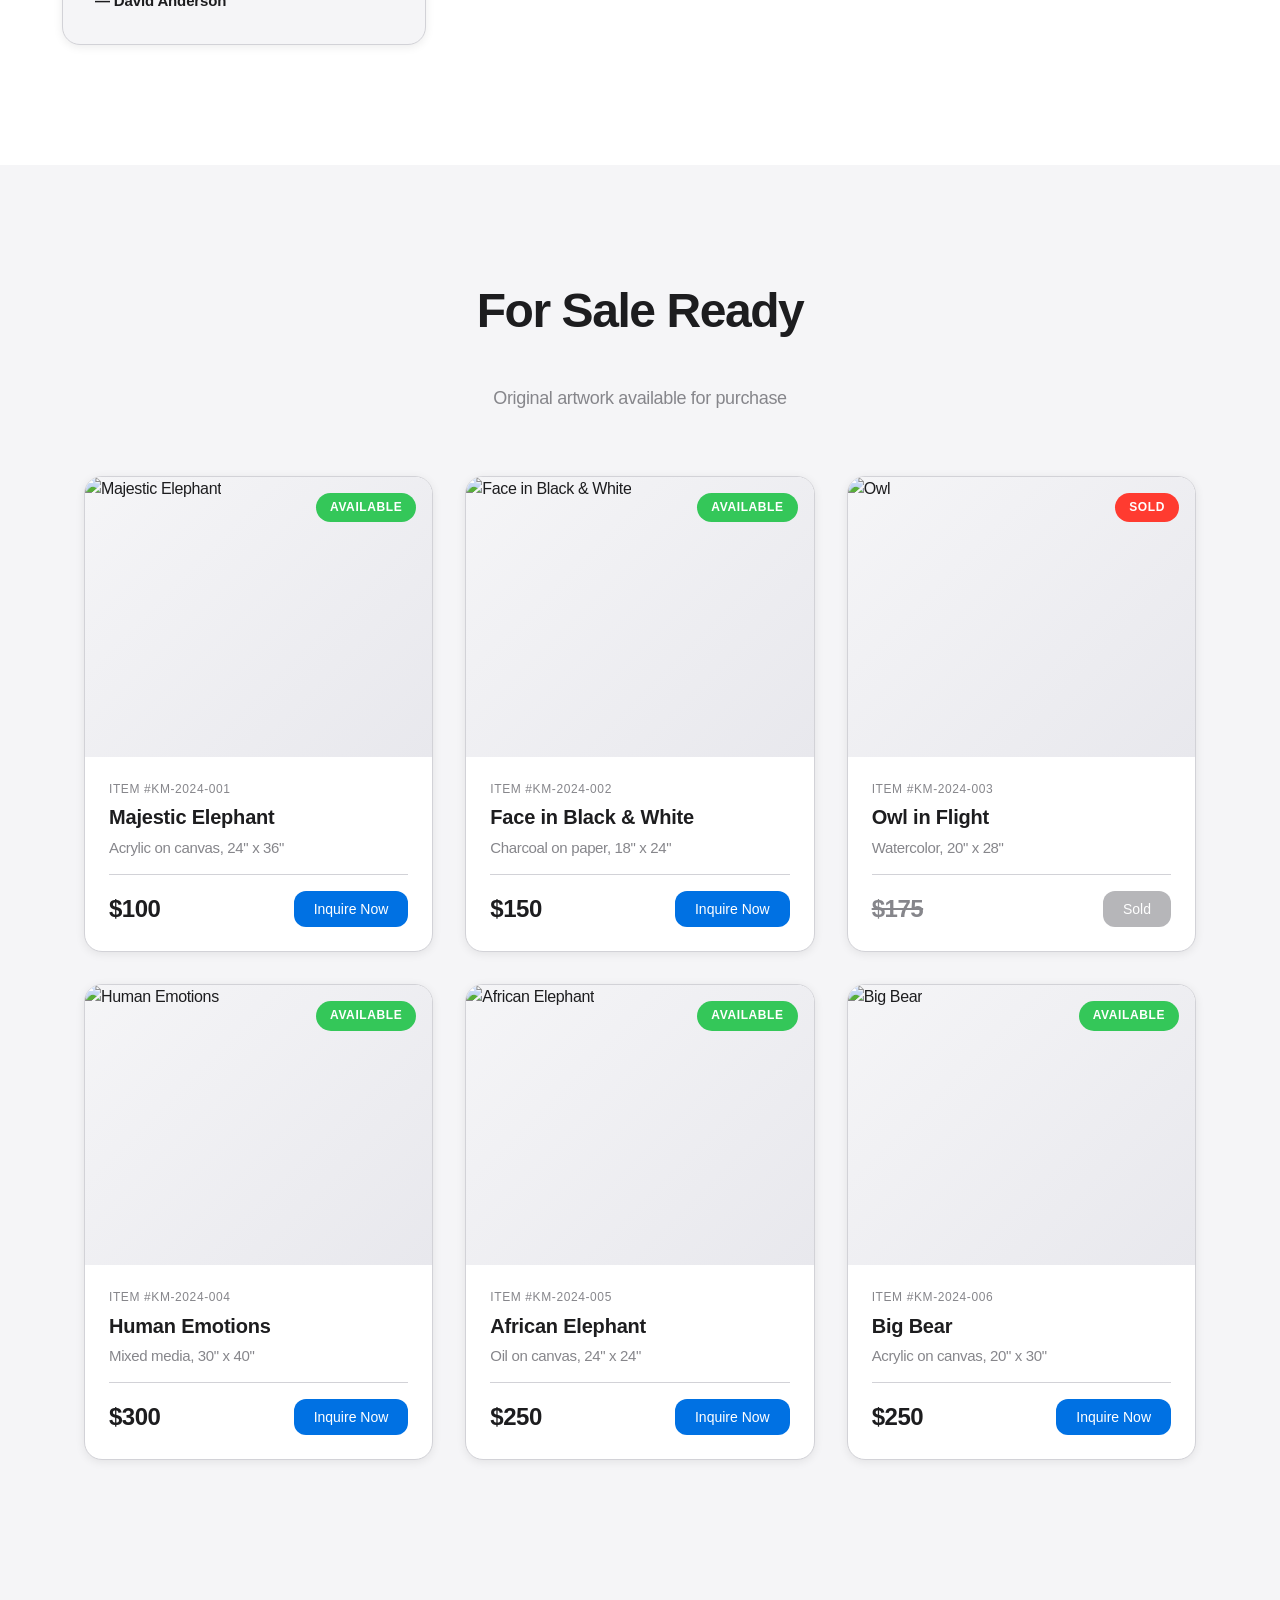
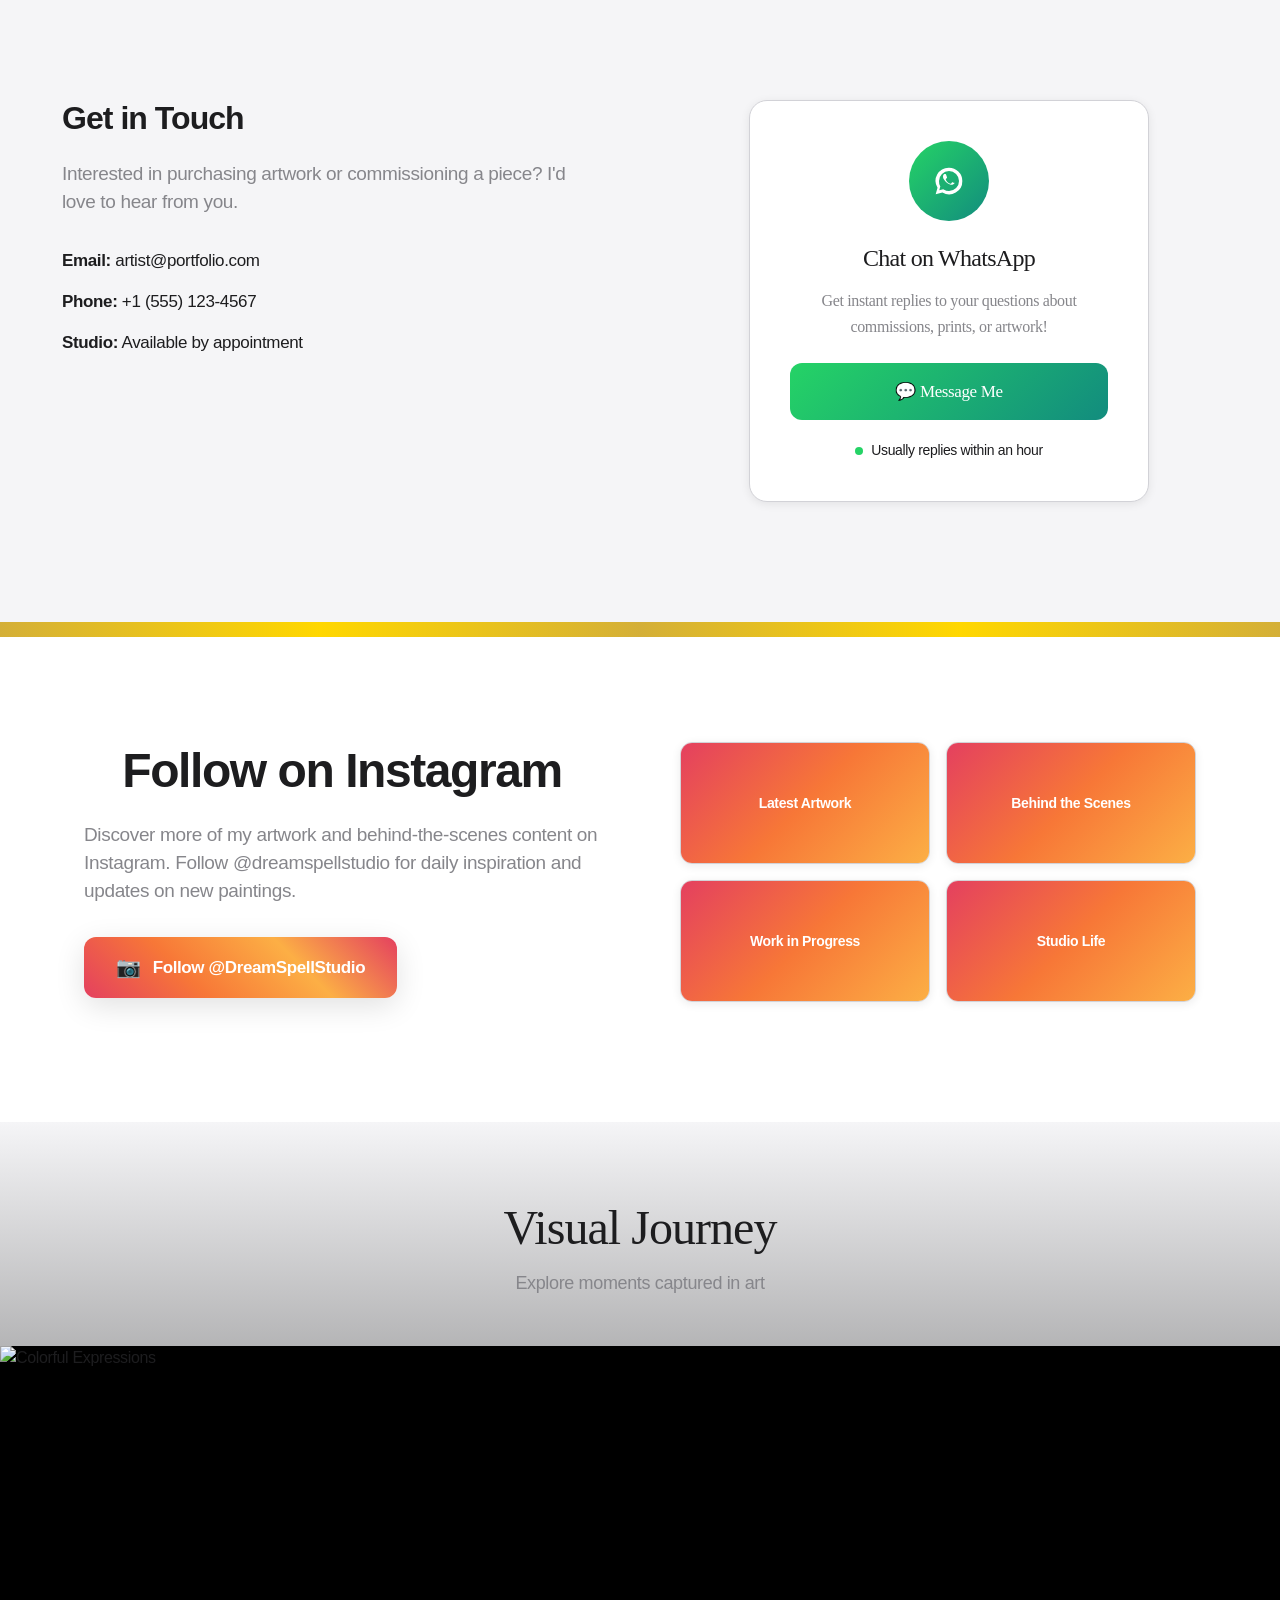
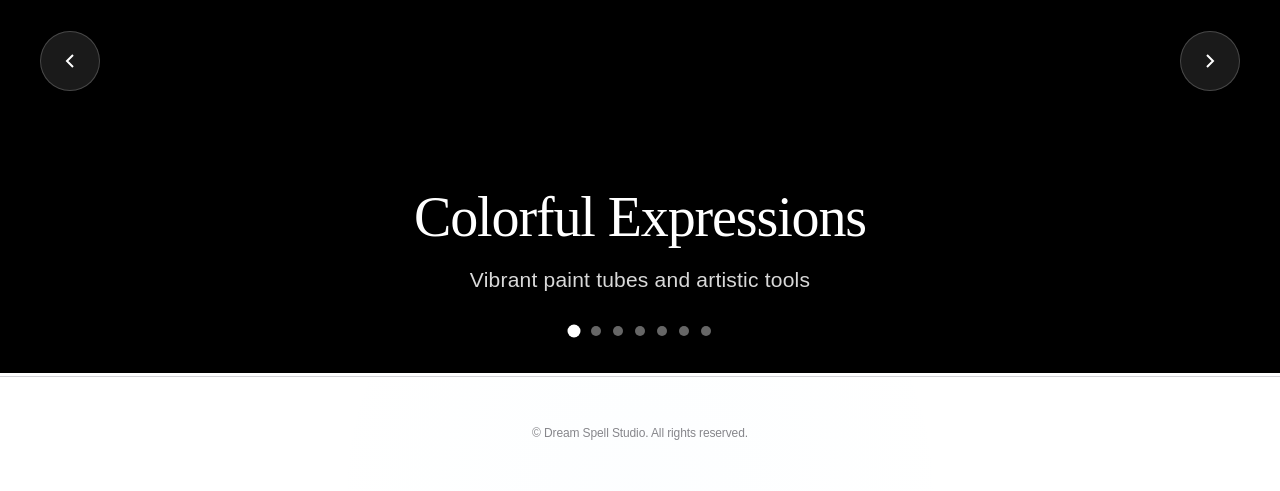
==== commit 93f5730d: "sync up" ====
--- a/index.html
+++ b/index.html
@@ -71,6 +71,7 @@
                 <li><a href="#gallery" class="nav-link">Gallery</a></li>
                 <li><a href="#about" class="nav-link">About</a></li>
                 <li><a href="#testimonials" class="nav-link">Testimonials</a></li>
+                <li><a href="#for-sale" class="nav-link">For Sale</a></li>
                 <li><a href="#contact" class="nav-link">Contact</a></li>
             </ul>
             <div class="hamburger">
@@ -159,6 +160,121 @@
                 </div>
             </div>
         </section>
+
+        <!-- For Sale Ready - Artwork Available for Purchase -->
+        <section id="for-sale" class="for-sale-section">
+            <div class="container">
+                <div class="section-header">
+                    <h2 class="section-title">For Sale Ready</h2>
+                    <p class="section-subtitle">Original artwork available for purchase</p>
+                </div>
+                
+                <div class="artwork-grid">
+                    <!-- Artwork Item 1 -->
+                    <div class="artwork-card">
+                        <div class="artwork-image">
+                            <img src="https://raw.githubusercontent.com/sivadevireddy89-afk/Kirsty_Murdock/main/Images/240946140_646628262971697_4122034282149787550_n.jpg" alt="Majestic Elephant">
+                            <span class="artwork-status available">Available</span>
+                        </div>
+                        <div class="artwork-info">
+                            <span class="artwork-id">Item #KM-2024-001</span>
+                            <h3 class="artwork-title">Majestic Elephant</h3>
+                            <p class="artwork-description">Acrylic on canvas, 24" x 36"</p>
+                            <div class="artwork-price-row">
+                                <span class="artwork-price">$100</span>
+                                <button class="buy-btn">Inquire Now</button>
+                            </div>
+                        </div>
+                    </div>
+
+                    <!-- Artwork Item 2 -->
+                    <div class="artwork-card">
+                        <div class="artwork-image">
+                            <img src="https://raw.githubusercontent.com/sivadevireddy89-afk/Kirsty_Murdock/main/Images/626803657_18558519499015683_6066650572566796078_n.jpg" alt="Face in Black & White">
+                            <span class="artwork-status available">Available</span>
+                        </div>
+                        <div class="artwork-info">
+                            <span class="artwork-id">Item #KM-2024-002</span>
+                            <h3 class="artwork-title">Face in Black & White</h3>
+                            <p class="artwork-description">Charcoal on paper, 18" x 24"</p>
+                            <div class="artwork-price-row">
+                                <span class="artwork-price">$150</span>
+                                <button class="buy-btn">Inquire Now</button>
+                            </div>
+                        </div>
+                    </div>
+
+                    <!-- Artwork Item 3 -->
+                    <div class="artwork-card">
+                        <div class="artwork-image">
+                            <img src="https://raw.githubusercontent.com/sivadevireddy89-afk/Kirsty_Murdock/main/Images/WhatsApp%20Image%202026-03-27%20at%2020.32.44%20(2).jpeg" alt="Owl">
+                            <span class="artwork-status sold">Sold</span>
+                        </div>
+                        <div class="artwork-info">
+                            <span class="artwork-id">Item #KM-2024-003</span>
+                            <h3 class="artwork-title">Owl in Flight</h3>
+                            <p class="artwork-description">Watercolor, 20" x 28"</p>
+                            <div class="artwork-price-row">
+                                <span class="artwork-price sold-price">$175</span>
+                                <button class="buy-btn" disabled>Sold</button>
+                            </div>
+                        </div>
+                    </div>
+
+                    <!-- Artwork Item 4 -->
+                    <div class="artwork-card">
+                        <div class="artwork-image">
+                            <img src="https://raw.githubusercontent.com/sivadevireddy89-afk/Kirsty_Murdock/main/Images/637720430_18562891804015683_5133635540386644117_n.jpg" alt="Human Emotions">
+                            <span class="artwork-status available">Available</span>
+                        </div>
+                        <div class="artwork-info">
+                            <span class="artwork-id">Item #KM-2024-004</span>
+                            <h3 class="artwork-title">Human Emotions</h3>
+                            <p class="artwork-description">Mixed media, 30" x 40"</p>
+                            <div class="artwork-price-row">
+                                <span class="artwork-price">$300</span>
+                                <button class="buy-btn">Inquire Now</button>
+                            </div>
+                        </div>
+                    </div>
+
+                    <!-- Artwork Item 5 -->
+                    <div class="artwork-card">
+                        <div class="artwork-image">
+                            <img src="https://raw.githubusercontent.com/sivadevireddy89-afk/Kirsty_Murdock/main/Images/627483750_18333481078246897_4892216339291354652_n.jpg" alt="African Elephant">
+                            <span class="artwork-status available">Available</span>
+                        </div>
+                        <div class="artwork-info">
+                            <span class="artwork-id">Item #KM-2024-005</span>
+                            <h3 class="artwork-title">African Elephant</h3>
+                            <p class="artwork-description">Oil on canvas, 24" x 24"</p>
+                            <div class="artwork-price-row">
+                                <span class="artwork-price">$250</span>
+                                <button class="buy-btn">Inquire Now</button>
+                            </div>
+                        </div>
+                    </div>
+
+                    <!-- Artwork Item 6 -->
+                    <div class="artwork-card">
+                        <div class="artwork-image">
+                            <img src="https://raw.githubusercontent.com/sivadevireddy89-afk/Kirsty_Murdock/main/Images/655134662_18520640854078058_429642468194625978_n.jpg" alt="Big Bear">
+                            <span class="artwork-status available">Available</span>
+                        </div>
+                        <div class="artwork-info">
+                            <span class="artwork-id">Item #KM-2024-006</span>
+                            <h3 class="artwork-title">Big Bear</h3>
+                            <p class="artwork-description">Acrylic on canvas, 20" x 30"</p>
+                            <div class="artwork-price-row">
+                                <span class="artwork-price">$250</span>
+                                <button class="buy-btn">Inquire Now</button>
+                            </div>
+                        </div>
+                    </div>
+                </div>
+            </div>
+        </section>
+
         <section id="contact" class="contact-section">
             <div class="contact-content">
                 <div class="contact-info">
@@ -285,6 +401,25 @@
                     <div class="slide-content">
                         <h3 class="slide-title">Brush Collection</h3>
                         <p class="slide-subtitle">Tools of the trade</p>
+                    </div>
+                </div>
+                <div class="slide instagram-reel-slide">
+                    <div class="instagram-embed-container">
+                        <iframe 
+                            src="https://www.instagram.com/reel/CwMZCeQJ12k/embed/" 
+                            width="540" 
+                            height="680" 
+                            frameborder="0" 
+                            scrolling="no" 
+                            allowtransparency="true"
+                            allow="encrypted-media; autoplay; fullscreen"
+                            style="border-radius: 8px; max-width: 100%;">
+                        </iframe>
+                    </div>
+                    <div class="slide-content">
+                        <h3 class="slide-title">Behind the Scenes</h3>
+                        <p class="slide-subtitle">Watch the creative process in action</p>
+                        <p class="reel-hint">← Use arrows to continue →</p>
                     </div>
                 </div>
             </div>
@@ -309,6 +444,7 @@
                 <button class="dot" data-slide="3" aria-label="Go to slide 4"></button>
                 <button class="dot" data-slide="4" aria-label="Go to slide 5"></button>
                 <button class="dot" data-slide="5" aria-label="Go to slide 6"></button>
+                <button class="dot" data-slide="6" aria-label="Go to slide 7 - Instagram Reel"></button>
             </div>
             
             <div class="slider-progress">
@@ -435,7 +571,7 @@
             </svg>
             <span>Contact</span>
         </a>
-        <a href="https://www.instagram.com/rightdistractions/" target="_blank" class="sidebar-link sidebar-instagram" title="Follow on Instagram">
+        <a href="https://www.instagram.com/dreamspell_studio/" target="_blank" class="sidebar-link sidebar-instagram" title="Follow on Instagram">
             <svg viewBox="0 0 24 24" fill="none" stroke="currentColor" stroke-width="2">
                 <rect x="2" y="2" width="20" height="20" rx="5" ry="5"/>
                 <path d="M16 11.37A4 4 0 1 1 12.63 8 4 4 0 0 1 16 11.37z"/>
--- a/styles.css
+++ b/styles.css
@@ -188,16 +188,18 @@
     transform: translateX(-50%) scaleX(0);
     width: 20px;
     height: 2px;
-    background: var(--accent-color);
+    background: linear-gradient(90deg, #D4AF37, #FFD700, #D4AF37);
     transition: all 0.3s cubic-bezier(0.4, 0, 0.2, 1);
 }
 
-.nav-link:hover {
-    color: var(--accent-color);
+.nav-link:hover,
+.nav-link.active {
+    color: #D4AF37;
     opacity: 1;
 }
 
-.nav-link:hover::after {
+.nav-link:hover::after,
+.nav-link.active::after {
     transform: translateX(-50%) scaleX(1);
 }
 
@@ -1530,6 +1532,273 @@
     transition: width 0.1s linear;
 }
 
+/* Instagram Reel Slide Styling */
+.instagram-reel-slide {
+    background: linear-gradient(135deg, #1a1a2e 0%, #16213e 50%, #0f3460 100%);
+    display: flex;
+    flex-direction: column;
+    justify-content: center;
+    align-items: center;
+    overflow: hidden;
+}
+
+.instagram-embed-container {
+    width: 100%;
+    max-width: 540px;
+    height: auto;
+    display: flex;
+    justify-content: center;
+    align-items: center;
+    padding: 40px 20px 20px;
+    flex-grow: 1;
+}
+
+.instagram-embed-container iframe {
+    width: 100% !important;
+    max-width: 540px;
+    height: 680px;
+    border: none;
+    border-radius: 12px;
+    box-shadow: 0 20px 60px rgba(0,0,0,0.4);
+}
+
+.instagram-reel-slide .slide-content {
+    position: relative;
+    bottom: auto;
+    padding: 20px 0 40px;
+    text-align: center;
+    z-index: 10;
+}
+
+.reel-hint {
+    font-size: 14px;
+    color: rgba(255, 255, 255, 0.6);
+    margin-top: 12px;
+    letter-spacing: 0.05em;
+    opacity: 0;
+    transform: translateY(10px);
+    transition: opacity 0.4s ease, transform 0.4s ease;
+}
+
+.instagram-reel-slide.active .reel-hint {
+    opacity: 1;
+    transform: translateY(0);
+    transition-delay: 1s;
+}
+
+/* For Sale Section */
+.for-sale-section {
+    padding: 120px 0;
+    background: var(--bg-secondary);
+    background-image: 
+        radial-gradient(circle at 25% 25%, rgba(212, 175, 55, 0.08) 0%, transparent 50%),
+        radial-gradient(circle at 75% 75%, rgba(255, 215, 0, 0.08) 0%, transparent 50%),
+        linear-gradient(135deg, rgba(255, 255, 255, 0.5) 0%, rgba(255, 255, 255, 0) 70%);
+    background-attachment: fixed;
+}
+
+.section-header {
+    text-align: center;
+    margin-bottom: 64px;
+}
+
+.section-subtitle {
+    font-size: 18px;
+    color: var(--text-secondary);
+    margin-top: 16px;
+}
+
+.artwork-grid {
+    display: grid;
+    grid-template-columns: repeat(auto-fit, minmax(320px, 1fr));
+    gap: 32px;
+    max-width: 1200px;
+    margin: 0 auto;
+    padding: 0 22px;
+}
+
+.artwork-card {
+    background: var(--bg-primary);
+    border-radius: var(--radius-large);
+    overflow: hidden;
+    box-shadow: var(--shadow-light);
+    transition: all var(--transition-smooth);
+    border: 1px solid var(--border-color);
+    position: relative;
+}
+
+.artwork-card::before {
+    content: '';
+    position: absolute;
+    top: -2px;
+    left: -2px;
+    right: -2px;
+    bottom: -2px;
+    background: linear-gradient(45deg, #D4AF37, #FFD700, #D4AF37, #FFD700, #D4AF37);
+    border-radius: var(--radius-large);
+    z-index: -1;
+    opacity: 0;
+    transition: opacity var(--transition-fast);
+}
+
+.artwork-card:hover::before {
+    opacity: 1;
+}
+
+.artwork-card:hover {
+    transform: translateY(-8px);
+    box-shadow: var(--shadow-heavy);
+}
+
+.artwork-image {
+    position: relative;
+    width: 100%;
+    height: 280px;
+    overflow: hidden;
+    background: linear-gradient(135deg, #f5f5f7 0%, #e8e8ed 100%);
+}
+
+.artwork-image img {
+    width: 100%;
+    height: 100%;
+    object-fit: cover;
+    transition: transform 0.6s cubic-bezier(0.4, 0, 0.2, 1);
+}
+
+.artwork-card:hover .artwork-image img {
+    transform: scale(1.05);
+}
+
+.artwork-status {
+    position: absolute;
+    top: 16px;
+    right: 16px;
+    padding: 6px 14px;
+    border-radius: 20px;
+    font-size: 12px;
+    font-weight: 600;
+    letter-spacing: 0.05em;
+    text-transform: uppercase;
+    z-index: 2;
+}
+
+.artwork-status.available {
+    background: #34C759;
+    color: white;
+}
+
+.artwork-status.sold {
+    background: #FF3B30;
+    color: white;
+}
+
+.artwork-info {
+    padding: 24px;
+}
+
+.artwork-id {
+    display: block;
+    font-size: 12px;
+    color: var(--text-secondary);
+    letter-spacing: 0.05em;
+    margin-bottom: 8px;
+    text-transform: uppercase;
+}
+
+.artwork-title {
+    font-size: 20px;
+    font-weight: 600;
+    color: var(--text-primary);
+    margin-bottom: 8px;
+    letter-spacing: -0.01em;
+}
+
+.artwork-description {
+    font-size: 15px;
+    color: var(--text-secondary);
+    margin-bottom: 16px;
+    line-height: 1.4;
+}
+
+.artwork-price-row {
+    display: flex;
+    justify-content: space-between;
+    align-items: center;
+    padding-top: 16px;
+    border-top: 1px solid var(--border-color);
+}
+
+.artwork-price {
+    font-size: 24px;
+    font-weight: 600;
+    color: var(--text-primary);
+    letter-spacing: -0.02em;
+}
+
+.artwork-price.sold-price {
+    color: var(--text-secondary);
+    text-decoration: line-through;
+}
+
+.buy-btn {
+    background: var(--accent-color);
+    color: white;
+    border: none;
+    padding: 10px 20px;
+    border-radius: var(--radius-medium);
+    font-size: 14px;
+    font-weight: 500;
+    cursor: pointer;
+    transition: all var(--transition-fast);
+    font-family: inherit;
+}
+
+.buy-btn:hover:not(:disabled) {
+    background: #0077ed;
+    transform: translateY(-2px);
+    box-shadow: var(--shadow-medium);
+}
+
+.buy-btn:disabled {
+    background: var(--text-secondary);
+    cursor: not-allowed;
+    opacity: 0.6;
+}
+
+/* Mobile Responsive for For Sale */
+@media (max-width: 768px) {
+    .artwork-grid {
+        grid-template-columns: repeat(auto-fit, minmax(280px, 1fr));
+        gap: 24px;
+        padding: 0 16px;
+    }
+    
+    .artwork-image {
+        height: 240px;
+    }
+    
+    .artwork-price {
+        font-size: 20px;
+    }
+    
+    .buy-btn {
+        padding: 8px 16px;
+        font-size: 13px;
+    }
+}
+
+/* Mobile Responsive for Instagram Reel */
+@media (max-width: 768px) {
+    .instagram-embed-container {
+        max-width: 100%;
+        padding: 20px 10px 10px;
+    }
+    
+    .instagram-embed-container iframe {
+        height: 500px;
+    }
+}
+
 /* Mobile Responsive for Visual Journey Slider */
 @media (max-width: 768px) {
     .visual-journey-slider .animated-slider {
--- a/styles.css
+++ b/styles.css
@@ -188,16 +188,18 @@
     transform: translateX(-50%) scaleX(0);
     width: 20px;
     height: 2px;
-    background: var(--accent-color);
+    background: linear-gradient(90deg, #D4AF37, #FFD700, #D4AF37);
     transition: all 0.3s cubic-bezier(0.4, 0, 0.2, 1);
 }
 
-.nav-link:hover {
-    color: var(--accent-color);
+.nav-link:hover,
+.nav-link.active {
+    color: #D4AF37;
     opacity: 1;
 }
 
-.nav-link:hover::after {
+.nav-link:hover::after,
+.nav-link.active::after {
     transform: translateX(-50%) scaleX(1);
 }
 
@@ -1530,6 +1532,273 @@
     transition: width 0.1s linear;
 }
 
+/* Instagram Reel Slide Styling */
+.instagram-reel-slide {
+    background: linear-gradient(135deg, #1a1a2e 0%, #16213e 50%, #0f3460 100%);
+    display: flex;
+    flex-direction: column;
+    justify-content: center;
+    align-items: center;
+    overflow: hidden;
+}
+
+.instagram-embed-container {
+    width: 100%;
+    max-width: 540px;
+    height: auto;
+    display: flex;
+    justify-content: center;
+    align-items: center;
+    padding: 40px 20px 20px;
+    flex-grow: 1;
+}
+
+.instagram-embed-container iframe {
+    width: 100% !important;
+    max-width: 540px;
+    height: 680px;
+    border: none;
+    border-radius: 12px;
+    box-shadow: 0 20px 60px rgba(0,0,0,0.4);
+}
+
+.instagram-reel-slide .slide-content {
+    position: relative;
+    bottom: auto;
+    padding: 20px 0 40px;
+    text-align: center;
+    z-index: 10;
+}
+
+.reel-hint {
+    font-size: 14px;
+    color: rgba(255, 255, 255, 0.6);
+    margin-top: 12px;
+    letter-spacing: 0.05em;
+    opacity: 0;
+    transform: translateY(10px);
+    transition: opacity 0.4s ease, transform 0.4s ease;
+}
+
+.instagram-reel-slide.active .reel-hint {
+    opacity: 1;
+    transform: translateY(0);
+    transition-delay: 1s;
+}
+
+/* For Sale Section */
+.for-sale-section {
+    padding: 120px 0;
+    background: var(--bg-secondary);
+    background-image: 
+        radial-gradient(circle at 25% 25%, rgba(212, 175, 55, 0.08) 0%, transparent 50%),
+        radial-gradient(circle at 75% 75%, rgba(255, 215, 0, 0.08) 0%, transparent 50%),
+        linear-gradient(135deg, rgba(255, 255, 255, 0.5) 0%, rgba(255, 255, 255, 0) 70%);
+    background-attachment: fixed;
+}
+
+.section-header {
+    text-align: center;
+    margin-bottom: 64px;
+}
+
+.section-subtitle {
+    font-size: 18px;
+    color: var(--text-secondary);
+    margin-top: 16px;
+}
+
+.artwork-grid {
+    display: grid;
+    grid-template-columns: repeat(auto-fit, minmax(320px, 1fr));
+    gap: 32px;
+    max-width: 1200px;
+    margin: 0 auto;
+    padding: 0 22px;
+}
+
+.artwork-card {
+    background: var(--bg-primary);
+    border-radius: var(--radius-large);
+    overflow: hidden;
+    box-shadow: var(--shadow-light);
+    transition: all var(--transition-smooth);
+    border: 1px solid var(--border-color);
+    position: relative;
+}
+
+.artwork-card::before {
+    content: '';
+    position: absolute;
+    top: -2px;
+    left: -2px;
+    right: -2px;
+    bottom: -2px;
+    background: linear-gradient(45deg, #D4AF37, #FFD700, #D4AF37, #FFD700, #D4AF37);
+    border-radius: var(--radius-large);
+    z-index: -1;
+    opacity: 0;
+    transition: opacity var(--transition-fast);
+}
+
+.artwork-card:hover::before {
+    opacity: 1;
+}
+
+.artwork-card:hover {
+    transform: translateY(-8px);
+    box-shadow: var(--shadow-heavy);
+}
+
+.artwork-image {
+    position: relative;
+    width: 100%;
+    height: 280px;
+    overflow: hidden;
+    background: linear-gradient(135deg, #f5f5f7 0%, #e8e8ed 100%);
+}
+
+.artwork-image img {
+    width: 100%;
+    height: 100%;
+    object-fit: cover;
+    transition: transform 0.6s cubic-bezier(0.4, 0, 0.2, 1);
+}
+
+.artwork-card:hover .artwork-image img {
+    transform: scale(1.05);
+}
+
+.artwork-status {
+    position: absolute;
+    top: 16px;
+    right: 16px;
+    padding: 6px 14px;
+    border-radius: 20px;
+    font-size: 12px;
+    font-weight: 600;
+    letter-spacing: 0.05em;
+    text-transform: uppercase;
+    z-index: 2;
+}
+
+.artwork-status.available {
+    background: #34C759;
+    color: white;
+}
+
+.artwork-status.sold {
+    background: #FF3B30;
+    color: white;
+}
+
+.artwork-info {
+    padding: 24px;
+}
+
+.artwork-id {
+    display: block;
+    font-size: 12px;
+    color: var(--text-secondary);
+    letter-spacing: 0.05em;
+    margin-bottom: 8px;
+    text-transform: uppercase;
+}
+
+.artwork-title {
+    font-size: 20px;
+    font-weight: 600;
+    color: var(--text-primary);
+    margin-bottom: 8px;
+    letter-spacing: -0.01em;
+}
+
+.artwork-description {
+    font-size: 15px;
+    color: var(--text-secondary);
+    margin-bottom: 16px;
+    line-height: 1.4;
+}
+
+.artwork-price-row {
+    display: flex;
+    justify-content: space-between;
+    align-items: center;
+    padding-top: 16px;
+    border-top: 1px solid var(--border-color);
+}
+
+.artwork-price {
+    font-size: 24px;
+    font-weight: 600;
+    color: var(--text-primary);
+    letter-spacing: -0.02em;
+}
+
+.artwork-price.sold-price {
+    color: var(--text-secondary);
+    text-decoration: line-through;
+}
+
+.buy-btn {
+    background: var(--accent-color);
+    color: white;
+    border: none;
+    padding: 10px 20px;
+    border-radius: var(--radius-medium);
+    font-size: 14px;
+    font-weight: 500;
+    cursor: pointer;
+    transition: all var(--transition-fast);
+    font-family: inherit;
+}
+
+.buy-btn:hover:not(:disabled) {
+    background: #0077ed;
+    transform: translateY(-2px);
+    box-shadow: var(--shadow-medium);
+}
+
+.buy-btn:disabled {
+    background: var(--text-secondary);
+    cursor: not-allowed;
+    opacity: 0.6;
+}
+
+/* Mobile Responsive for For Sale */
+@media (max-width: 768px) {
+    .artwork-grid {
+        grid-template-columns: repeat(auto-fit, minmax(280px, 1fr));
+        gap: 24px;
+        padding: 0 16px;
+    }
+    
+    .artwork-image {
+        height: 240px;
+    }
+    
+    .artwork-price {
+        font-size: 20px;
+    }
+    
+    .buy-btn {
+        padding: 8px 16px;
+        font-size: 13px;
+    }
+}
+
+/* Mobile Responsive for Instagram Reel */
+@media (max-width: 768px) {
+    .instagram-embed-container {
+        max-width: 100%;
+        padding: 20px 10px 10px;
+    }
+    
+    .instagram-embed-container iframe {
+        height: 500px;
+    }
+}
+
 /* Mobile Responsive for Visual Journey Slider */
 @media (max-width: 768px) {
     .visual-journey-slider .animated-slider {
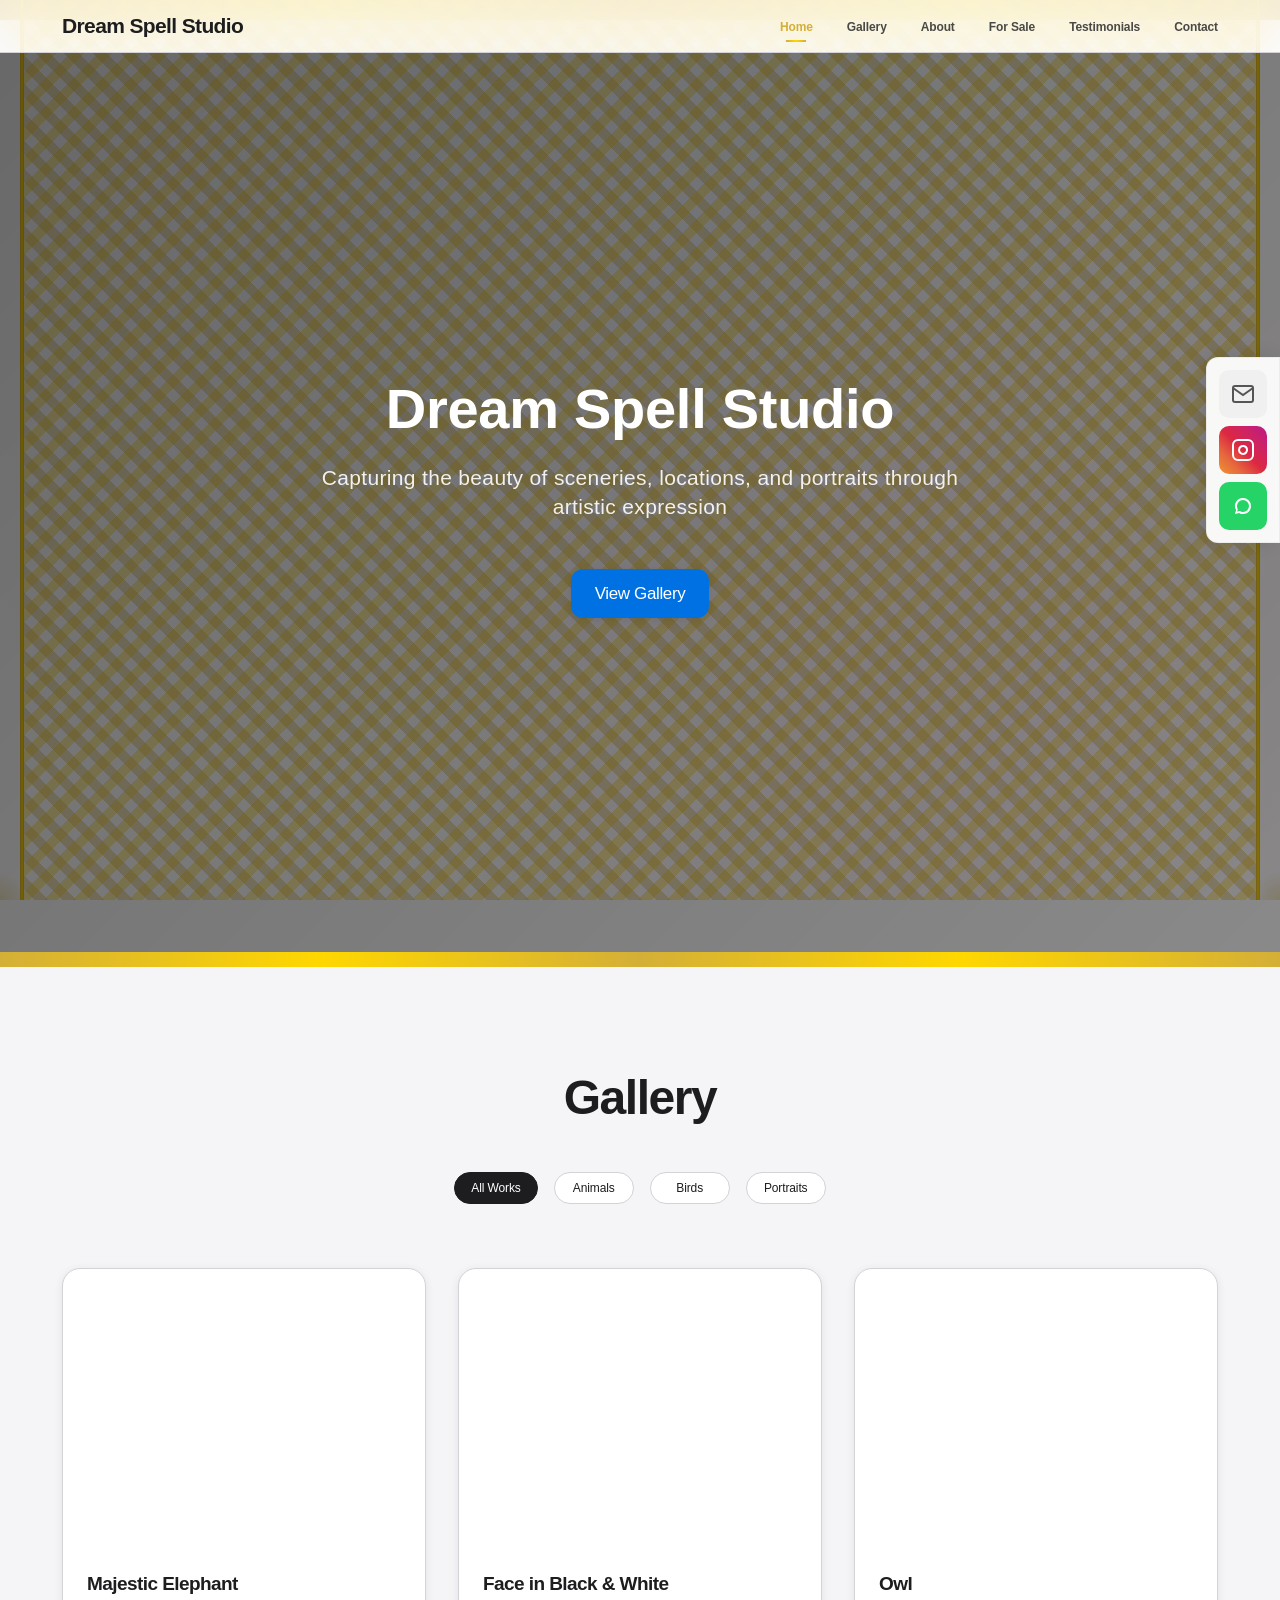
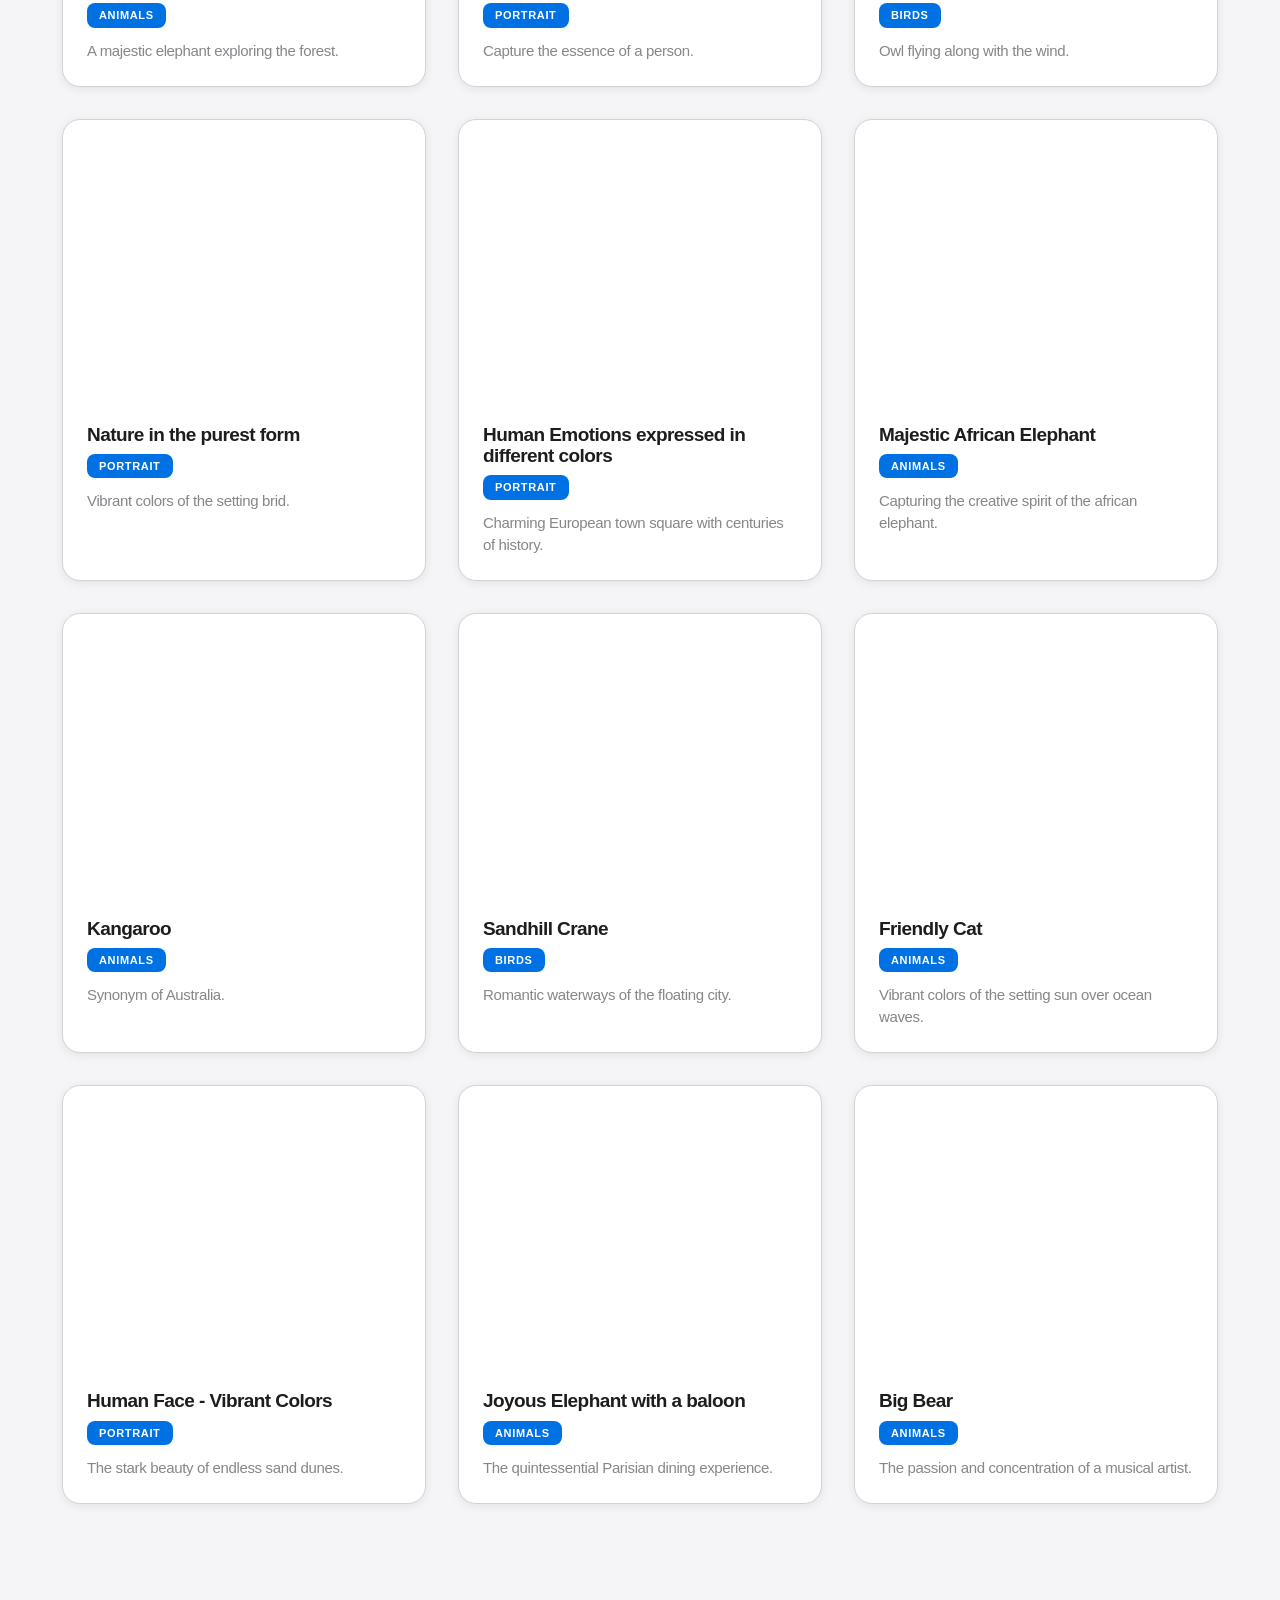
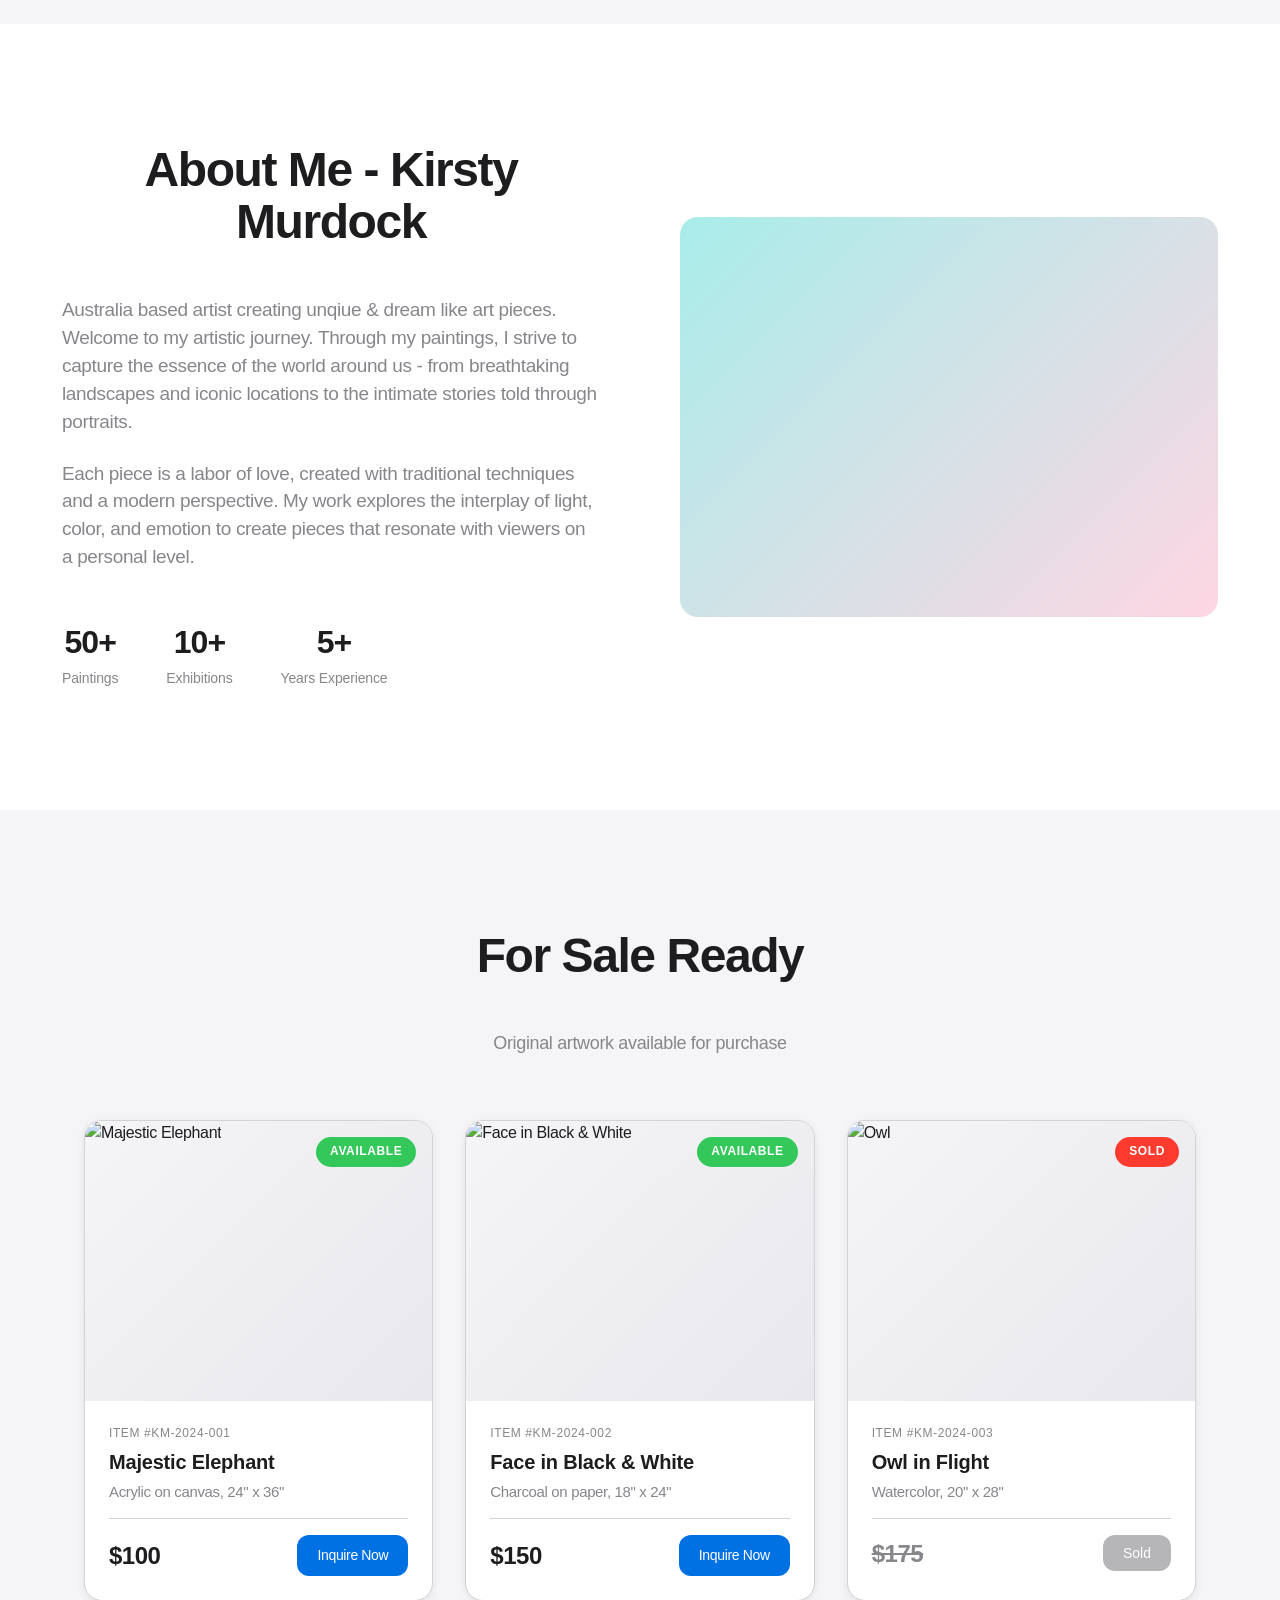
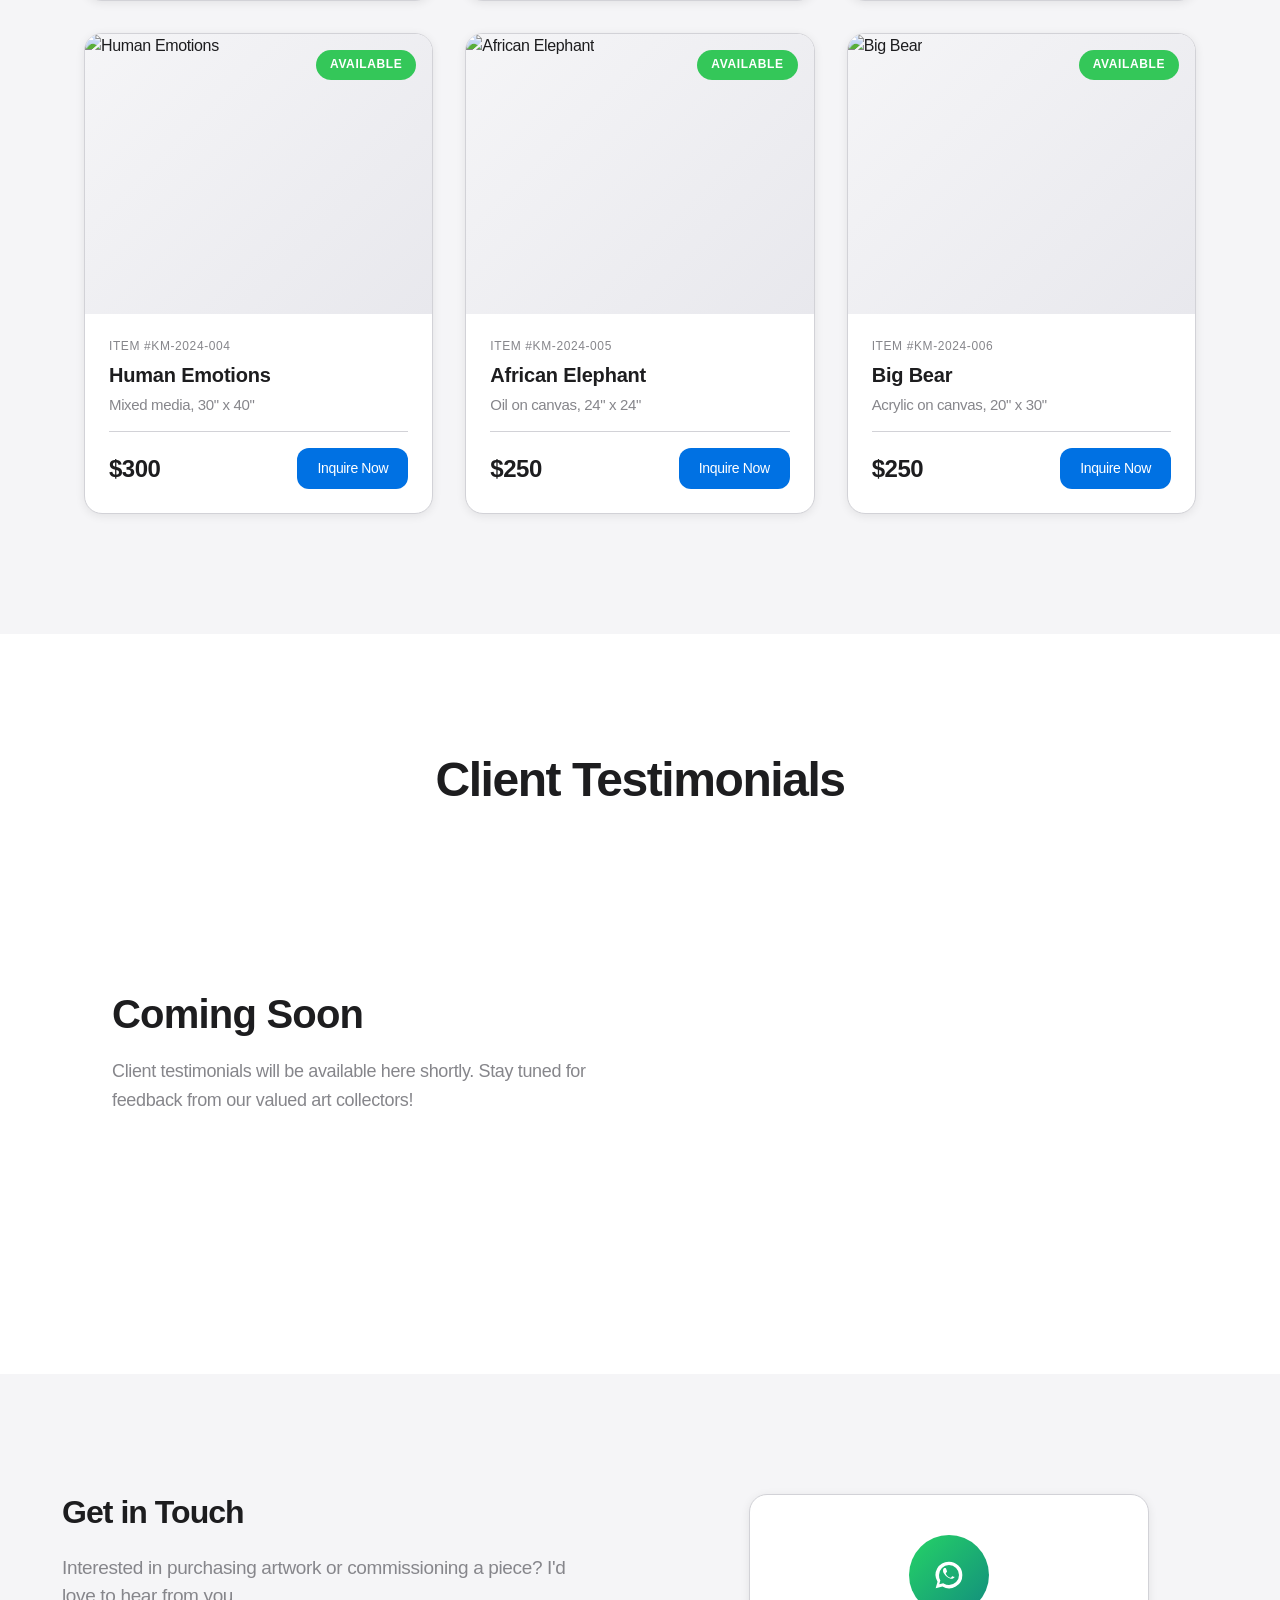
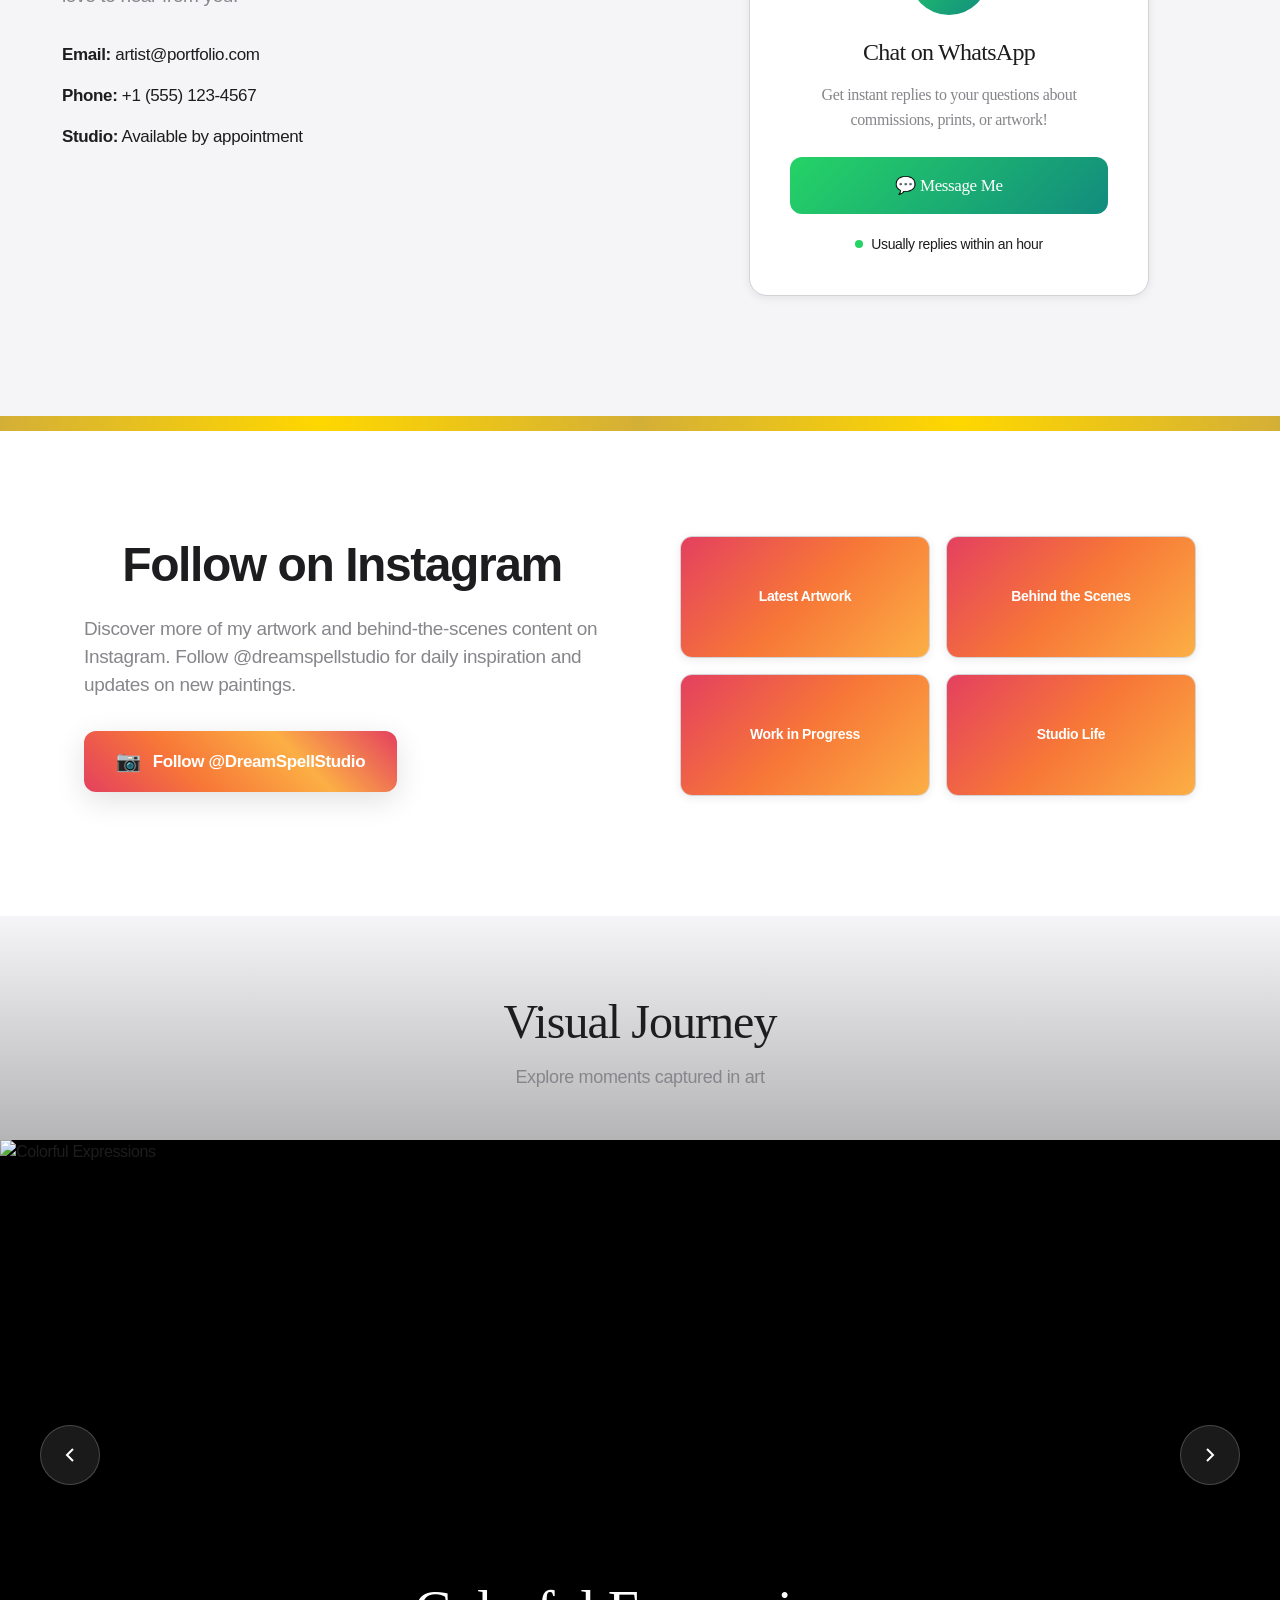
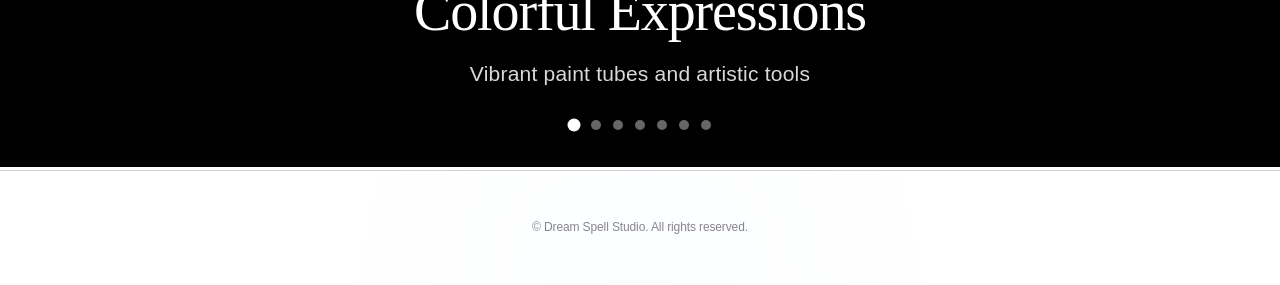
==== commit 6ebbc116: "google tag updates" ====
--- a/index.html
+++ b/index.html
@@ -40,6 +40,16 @@
     <link rel="preload" href="styles.css" as="style">
     
     <title>Dream Spell Studio — Fine Art Paintings</title>
+    
+    <!-- Google tag (gtag.js) -->
+    <script async src="https://www.googletagmanager.com/gtag/js?id=G-HDPHD8787H"></script>
+    <script>
+        window.dataLayer = window.dataLayer || [];
+        function gtag(){dataLayer.push(arguments);}
+        gtag('js', new Date());
+        gtag('config', 'G-HDPHD8787H');
+    </script>
+    
     <link rel="stylesheet" href="styles.css">
 
      <!-- Performance: Async script loading -->
@@ -61,6 +71,9 @@
     </script>
 </head>
 <body>
+    <!-- Mobile Sidebar Overlay -->
+    <div class="nav-overlay"></div>
+    
     <header class="header">
         <nav class="nav">
             <div class="nav-brand">
@@ -70,8 +83,8 @@
                 <li><a href="#home" class="nav-link">Home</a></li>
                 <li><a href="#gallery" class="nav-link">Gallery</a></li>
                 <li><a href="#about" class="nav-link">About</a></li>
+                <li><a href="#for-sale" class="nav-link">For Sale</a></li>
                 <li><a href="#testimonials" class="nav-link">Testimonials</a></li>
-                <li><a href="#for-sale" class="nav-link">For Sale</a></li>
                 <li><a href="#contact" class="nav-link">Contact</a></li>
             </ul>
             <div class="hamburger">
@@ -132,34 +145,6 @@
                 </div>
             </div>
         </section>
-        <section id="testimonials" class="testimonials-section">
-            <div class="container">
-                <h2 class="section-title">Client Testimonials</h2>
-                <p class="section-subtitle">What clients have to say about my work</p>
-                <div class="testimonials-grid">
-                    <div class="testimonial-card">
-                        <div class="testimonial-stars">⭐⭐⭐⭐⭐</div>
-                        <p class="testimonial-text">"The artist captured the essence of our family perfectly. The painting now hangs proudly in our living room. Absolutely stunning work!"</p>
-                        <p class="testimonial-author">— Sarah Johnson</p>
-                    </div>
-                    <div class="testimonial-card">
-                        <div class="testimonial-stars">⭐⭐⭐⭐⭐</div>
-                        <p class="testimonial-text">"I commissioned a landscape painting and was blown away by the attention to detail and use of color. This is true artistry at its finest."</p>
-                        <p class="testimonial-author">— Michael Chen</p>
-                    </div>
-                    <div class="testimonial-card">
-                        <div class="testimonial-stars">⭐⭐⭐⭐⭐</div>
-                        <p class="testimonial-text">"The portrait painting transformed my office. Every time clients visit, they comment on how beautiful it is. Highly professional and talented!"</p>
-                        <p class="testimonial-author">— Emma Williams</p>
-                    </div>
-                    <div class="testimonial-card">
-                        <div class="testimonial-stars">⭐⭐⭐⭐⭐</div>
-                        <p class="testimonial-text">"Working with this artist was a dream. The communication was excellent, the process was smooth, and the final result exceeded all expectations."</p>
-                        <p class="testimonial-author">— David Anderson</p>
-                    </div>
-                </div>
-            </div>
-        </section>
 
         <!-- For Sale Ready - Artwork Available for Purchase -->
         <section id="for-sale" class="for-sale-section">
@@ -182,7 +167,7 @@
                             <p class="artwork-description">Acrylic on canvas, 24" x 36"</p>
                             <div class="artwork-price-row">
                                 <span class="artwork-price">$100</span>
-                                <button class="buy-btn">Inquire Now</button>
+                                <a href="https://wa.me/447123456789?text=Hi!%20I'm%20interested%20in%20purchasing%20'Majestic%20Elephant'.%20Can%20we%20discuss%20further?" target="_blank" class="buy-btn">Inquire Now</a>
                             </div>
                         </div>
                     </div>
@@ -199,7 +184,7 @@
                             <p class="artwork-description">Charcoal on paper, 18" x 24"</p>
                             <div class="artwork-price-row">
                                 <span class="artwork-price">$150</span>
-                                <button class="buy-btn">Inquire Now</button>
+                                <a href="https://wa.me/447123456789?text=Hi!%20I'm%20interested%20in%20purchasing%20'Face%20in%20Black%20%26%20White'.%20Can%20we%20discuss%20further?" target="_blank" class="buy-btn">Inquire Now</a>
                             </div>
                         </div>
                     </div>
@@ -233,7 +218,7 @@
                             <p class="artwork-description">Mixed media, 30" x 40"</p>
                             <div class="artwork-price-row">
                                 <span class="artwork-price">$300</span>
-                                <button class="buy-btn">Inquire Now</button>
+                                <a href="https://wa.me/447123456789?text=Hi!%20I'm%20interested%20in%20purchasing%20'Human%20Emotions'.%20Can%20we%20discuss%20further?" target="_blank" class="buy-btn">Inquire Now</a>
                             </div>
                         </div>
                     </div>
@@ -250,7 +235,7 @@
                             <p class="artwork-description">Oil on canvas, 24" x 24"</p>
                             <div class="artwork-price-row">
                                 <span class="artwork-price">$250</span>
-                                <button class="buy-btn">Inquire Now</button>
+                                <a href="https://wa.me/447123456789?text=Hi!%20I'm%20interested%20in%20purchasing%20'African%20Elephant'.%20Can%20we%20discuss%20further?" target="_blank" class="buy-btn">Inquire Now</a>
                             </div>
                         </div>
                     </div>
@@ -267,9 +252,24 @@
                             <p class="artwork-description">Acrylic on canvas, 20" x 30"</p>
                             <div class="artwork-price-row">
                                 <span class="artwork-price">$250</span>
-                                <button class="buy-btn">Inquire Now</button>
-                            </div>
-                        </div>
+                                <a href="https://wa.me/447123456789?text=Hi!%20I'm%20interested%20in%20purchasing%20'Big%20Bear'.%20Can%20we%20discuss%20further?" target="_blank" class="buy-btn">Inquire Now</a>
+                            </div>
+                        </div>
+                    </div>
+                </div>
+            </div>
+        </section>
+
+        <section id="testimonials" class="testimonials-section coming-soon-section">
+            <div class="container">
+                <h2 class="section-title">Client Testimonials</h2>
+                <div class="coming-soon-content">
+                    <div class="coming-soon-text-content">
+                        <h3 class="coming-soon-title">Coming Soon</h3>
+                        <p class="coming-soon-text">Client testimonials will be available here shortly. Stay tuned for feedback from our valued art collectors!</p>
+                    </div>
+                    <div class="coming-soon-image">
+                        <iframe src="https://lottie.host/embed/110b48ca-c9d1-4272-a52a-dbe7ae5ac6f9/Ry7KK4qLOk.lottie" width="100%" height="100%" frameborder="0" allowfullscreen></iframe>
                     </div>
                 </div>
             </div>
@@ -586,6 +586,13 @@
             <span>WhatsApp</span>
         </a>
     </aside>
+    <!-- Back to Top Button -->
+    <button class="back-to-top" id="backToTop" aria-label="Back to top">
+        <svg viewBox="0 0 24 24" fill="none" stroke="currentColor" stroke-width="2.5">
+            <path d="M18 15l-6-6-6 6"/>
+        </svg>
+    </button>
+
     <script src="script.js"></script>
 </body>
 </html>
--- a/styles.css
+++ b/styles.css
@@ -173,7 +173,7 @@
     text-decoration: none;
     color: var(--text-primary);
     font-size: 12px;
-    font-weight: 400;
+    font-weight: 600;
     letter-spacing: -0.01em;
     transition: all 0.3s cubic-bezier(0.4, 0, 0.2, 1);
     opacity: 0.8;
@@ -207,9 +207,13 @@
     display: none;
     flex-direction: column;
     cursor: pointer;
-    width: 18px;
-    height: 14px;
+    width: 24px;
+    height: 18px;
     transition: all 0.3s cubic-bezier(0.4, 0, 0.2, 1);
+    position: relative;
+    z-index: 1001;
+    padding: 8px;
+    margin: -8px;
 }
 
 .hamburger span {
@@ -1089,21 +1093,69 @@
 
     .nav-menu {
         position: fixed;
-        left: -100%;
-        top: 52px;
+        right: -100%;
+        top: 0;
         flex-direction: column;
-        background: rgba(251, 251, 253, 0.95);
+        background: rgba(251, 251, 253, 0.98);
         backdrop-filter: saturate(180%) blur(20px);
+        width: 280px;
+        height: 100vh;
+        text-align: left;
+        transition: right var(--transition-smooth);
+        box-shadow: -4px 0 20px rgba(0, 0, 0, 0.15);
+        padding: 80px 24px 32px;
+        gap: 8px;
+        z-index: 999;
+        border-left: 1px solid var(--border-color);
+    }
+
+    .nav-menu.active {
+        right: 0;
+    }
+
+    .nav-menu li {
         width: 100%;
-        text-align: center;
-        transition: left var(--transition-smooth);
-        box-shadow: var(--shadow-medium);
-        padding: 32px 0;
-        gap: 24px;
-    }
-
-    .nav-menu.active {
+        border-bottom: 1px solid rgba(0, 0, 0, 0.05);
+    }
+
+    .nav-menu li:last-child {
+        border-bottom: none;
+    }
+
+    .nav-link {
+        display: block;
+        padding: 16px 0;
+        font-size: 17px;
+        font-weight: 500;
+        opacity: 1;
+    }
+
+    .nav-link::after {
+        display: none;
+    }
+
+    .nav-link:hover,
+    .nav-link.active {
+        color: var(--accent-color);
+    }
+
+    /* Sidebar overlay */
+    .nav-overlay {
+        position: fixed;
+        top: 0;
         left: 0;
+        width: 100%;
+        height: 100%;
+        background: rgba(0, 0, 0, 0.4);
+        opacity: 0;
+        visibility: hidden;
+        transition: all var(--transition-smooth);
+        z-index: 998;
+    }
+
+    .nav-overlay.active {
+        opacity: 1;
+        visibility: visible;
     }
 
     .hero-title {
@@ -1233,29 +1285,29 @@
 
 .testimonials-grid {
     display: grid;
-    grid-template-columns: repeat(auto-fit, minmax(300px, 1fr));
+    grid-template-columns: repeat(auto-fit, minmax(280px, 1fr));
     gap: 32px;
     max-width: 1200px;
     margin: 0 auto;
+    padding: 0 22px;
 }
 
 .testimonial-card {
-    background: var(--bg-secondary);
+    background: var(--bg-primary);
     padding: 32px;
     border-radius: var(--radius-large);
+    box-shadow: var(--shadow-light);
+    transition: all var(--transition-fast);
     border: 1px solid var(--border-color);
-    transition: all var(--transition-smooth);
-    box-shadow: var(--shadow-light);
 }
 
 .testimonial-card:hover {
     transform: translateY(-4px);
     box-shadow: var(--shadow-medium);
-    border-color: var(--accent-color);
 }
 
 .testimonial-stars {
-    font-size: 18px;
+    font-size: 20px;
     margin-bottom: 16px;
     letter-spacing: 2px;
 }
@@ -1265,15 +1317,91 @@
     line-height: 1.47059;
     color: var(--text-secondary);
     margin-bottom: 16px;
-    font-weight: 400;
+    font-style: italic;
 }
 
 .testimonial-author {
     font-size: 15px;
+    font-weight: 600;
     color: var(--text-primary);
+}
+
+/* Coming Soon Section */
+.coming-soon-section {
+    padding: 120px 0;
+    background: var(--bg-secondary);
+    background-image: 
+        radial-gradient(circle at 25% 25%, rgba(255, 119, 198, 0.08) 0%, transparent 50%),
+        radial-gradient(circle at 75% 75%, rgba(120, 119, 198, 0.08) 0%, transparent 50%),
+        linear-gradient(135deg, rgba(255, 255, 255, 0.5) 0%, rgba(255, 255, 255, 0) 70%);
+    background-attachment: fixed;
+}
+
+.coming-soon-content {
+    display: grid;
+    grid-template-columns: 1fr 1fr;
+    gap: 60px;
+    align-items: center;
+    max-width: 1100px;
+    margin: 0 auto;
+    padding: 0 22px;
+}
+
+.coming-soon-text-content {
+    text-align: left;
+}
+
+.coming-soon-image {
+    width: 100%;
+    height: 400px;
+    max-width: 500px;
+    justify-self: end;
+}
+
+.coming-soon-image iframe {
+    width: 100%;
+    height: 100%;
+    border: none;
+}
+
+.coming-soon-title {
+    font-size: 40px;
     font-weight: 600;
-    letter-spacing: -0.01em;
-}
+    color: var(--text-primary);
+    margin-bottom: 20px;
+    letter-spacing: -0.02em;
+}
+
+.coming-soon-text {
+    font-size: 18px;
+    line-height: 1.6;
+    color: var(--text-secondary);
+}
+
+/* Mobile Responsive */
+@media (max-width: 768px) {
+    .coming-soon-content {
+        grid-template-columns: 1fr;
+        text-align: center;
+        gap: 40px;
+    }
+    
+    .coming-soon-text-content {
+        text-align: center;
+        order: 2;
+    }
+    
+    .coming-soon-image {
+        height: 300px;
+        justify-self: center;
+        order: 1;
+    }
+    
+    .coming-soon-title {
+        font-size: 32px;
+    }
+}
+
 /* Paintbrush cursor using SVG */
 * {
     cursor: url('data:image/svg+xml;utf8,<svg xmlns="http://www.w3.org/2000/svg" width="32" height="32" viewBox="0 0 32 32"><path d="M6 26c-1 1-2 1-3 1s-1-1-1-2c0-1 1-2 2-3l18-18c1-1 2-1 3 0s1 2 0 3L7 25z" fill="%23D4AF37"/><path d="M8 28s-2 2-4 2c-1 0-2-1-2-2 0-2 2-4 2-4" fill="none" stroke="%23D4AF37" stroke-width="2"/></svg>') 5 27, auto;
@@ -1751,6 +1879,10 @@
     cursor: pointer;
     transition: all var(--transition-fast);
     font-family: inherit;
+    text-decoration: none;
+    display: inline-flex;
+    align-items: center;
+    justify-content: center;
 }
 
 .buy-btn:hover:not(:disabled) {
@@ -1787,6 +1919,44 @@
     }
 }
 
+/* ===== Back to Top Button ===== */
+.back-to-top {
+    position: fixed;
+    bottom: 100px;
+    right: 30px;
+    width: 50px;
+    height: 50px;
+    background: var(--accent-color);
+    color: white;
+    border: none;
+    border-radius: 50%;
+    display: flex;
+    align-items: center;
+    justify-content: center;
+    cursor: pointer;
+    z-index: 998;
+    opacity: 0;
+    visibility: hidden;
+    transition: all var(--transition-fast);
+    box-shadow: 0 4px 12px rgba(0, 0, 0, 0.3);
+}
+
+.back-to-top svg {
+    width: 24px;
+    height: 24px;
+}
+
+.back-to-top.visible {
+    opacity: 1;
+    visibility: visible;
+}
+
+.back-to-top:hover {
+    background: #0077ed;
+    transform: translateY(-3px);
+    box-shadow: 0 6px 20px rgba(0, 0, 0, 0.4);
+}
+
 /* Mobile Responsive for Instagram Reel */
 @media (max-width: 768px) {
     .instagram-embed-container {
@@ -1796,6 +1966,18 @@
     
     .instagram-embed-container iframe {
         height: 500px;
+    }
+    
+    .back-to-top {
+        width: 45px;
+        height: 45px;
+        bottom: 80px;
+        right: 20px;
+    }
+    
+    .back-to-top svg {
+        width: 20px;
+        height: 20px;
     }
 }
 
--- a/styles.css
+++ b/styles.css
@@ -173,7 +173,7 @@
     text-decoration: none;
     color: var(--text-primary);
     font-size: 12px;
-    font-weight: 400;
+    font-weight: 600;
     letter-spacing: -0.01em;
     transition: all 0.3s cubic-bezier(0.4, 0, 0.2, 1);
     opacity: 0.8;
@@ -207,9 +207,13 @@
     display: none;
     flex-direction: column;
     cursor: pointer;
-    width: 18px;
-    height: 14px;
+    width: 24px;
+    height: 18px;
     transition: all 0.3s cubic-bezier(0.4, 0, 0.2, 1);
+    position: relative;
+    z-index: 1001;
+    padding: 8px;
+    margin: -8px;
 }
 
 .hamburger span {
@@ -1089,21 +1093,69 @@
 
     .nav-menu {
         position: fixed;
-        left: -100%;
-        top: 52px;
+        right: -100%;
+        top: 0;
         flex-direction: column;
-        background: rgba(251, 251, 253, 0.95);
+        background: rgba(251, 251, 253, 0.98);
         backdrop-filter: saturate(180%) blur(20px);
+        width: 280px;
+        height: 100vh;
+        text-align: left;
+        transition: right var(--transition-smooth);
+        box-shadow: -4px 0 20px rgba(0, 0, 0, 0.15);
+        padding: 80px 24px 32px;
+        gap: 8px;
+        z-index: 999;
+        border-left: 1px solid var(--border-color);
+    }
+
+    .nav-menu.active {
+        right: 0;
+    }
+
+    .nav-menu li {
         width: 100%;
-        text-align: center;
-        transition: left var(--transition-smooth);
-        box-shadow: var(--shadow-medium);
-        padding: 32px 0;
-        gap: 24px;
-    }
-
-    .nav-menu.active {
+        border-bottom: 1px solid rgba(0, 0, 0, 0.05);
+    }
+
+    .nav-menu li:last-child {
+        border-bottom: none;
+    }
+
+    .nav-link {
+        display: block;
+        padding: 16px 0;
+        font-size: 17px;
+        font-weight: 500;
+        opacity: 1;
+    }
+
+    .nav-link::after {
+        display: none;
+    }
+
+    .nav-link:hover,
+    .nav-link.active {
+        color: var(--accent-color);
+    }
+
+    /* Sidebar overlay */
+    .nav-overlay {
+        position: fixed;
+        top: 0;
         left: 0;
+        width: 100%;
+        height: 100%;
+        background: rgba(0, 0, 0, 0.4);
+        opacity: 0;
+        visibility: hidden;
+        transition: all var(--transition-smooth);
+        z-index: 998;
+    }
+
+    .nav-overlay.active {
+        opacity: 1;
+        visibility: visible;
     }
 
     .hero-title {
@@ -1233,29 +1285,29 @@
 
 .testimonials-grid {
     display: grid;
-    grid-template-columns: repeat(auto-fit, minmax(300px, 1fr));
+    grid-template-columns: repeat(auto-fit, minmax(280px, 1fr));
     gap: 32px;
     max-width: 1200px;
     margin: 0 auto;
+    padding: 0 22px;
 }
 
 .testimonial-card {
-    background: var(--bg-secondary);
+    background: var(--bg-primary);
     padding: 32px;
     border-radius: var(--radius-large);
+    box-shadow: var(--shadow-light);
+    transition: all var(--transition-fast);
     border: 1px solid var(--border-color);
-    transition: all var(--transition-smooth);
-    box-shadow: var(--shadow-light);
 }
 
 .testimonial-card:hover {
     transform: translateY(-4px);
     box-shadow: var(--shadow-medium);
-    border-color: var(--accent-color);
 }
 
 .testimonial-stars {
-    font-size: 18px;
+    font-size: 20px;
     margin-bottom: 16px;
     letter-spacing: 2px;
 }
@@ -1265,15 +1317,91 @@
     line-height: 1.47059;
     color: var(--text-secondary);
     margin-bottom: 16px;
-    font-weight: 400;
+    font-style: italic;
 }
 
 .testimonial-author {
     font-size: 15px;
+    font-weight: 600;
     color: var(--text-primary);
+}
+
+/* Coming Soon Section */
+.coming-soon-section {
+    padding: 120px 0;
+    background: var(--bg-secondary);
+    background-image: 
+        radial-gradient(circle at 25% 25%, rgba(255, 119, 198, 0.08) 0%, transparent 50%),
+        radial-gradient(circle at 75% 75%, rgba(120, 119, 198, 0.08) 0%, transparent 50%),
+        linear-gradient(135deg, rgba(255, 255, 255, 0.5) 0%, rgba(255, 255, 255, 0) 70%);
+    background-attachment: fixed;
+}
+
+.coming-soon-content {
+    display: grid;
+    grid-template-columns: 1fr 1fr;
+    gap: 60px;
+    align-items: center;
+    max-width: 1100px;
+    margin: 0 auto;
+    padding: 0 22px;
+}
+
+.coming-soon-text-content {
+    text-align: left;
+}
+
+.coming-soon-image {
+    width: 100%;
+    height: 400px;
+    max-width: 500px;
+    justify-self: end;
+}
+
+.coming-soon-image iframe {
+    width: 100%;
+    height: 100%;
+    border: none;
+}
+
+.coming-soon-title {
+    font-size: 40px;
     font-weight: 600;
-    letter-spacing: -0.01em;
-}
+    color: var(--text-primary);
+    margin-bottom: 20px;
+    letter-spacing: -0.02em;
+}
+
+.coming-soon-text {
+    font-size: 18px;
+    line-height: 1.6;
+    color: var(--text-secondary);
+}
+
+/* Mobile Responsive */
+@media (max-width: 768px) {
+    .coming-soon-content {
+        grid-template-columns: 1fr;
+        text-align: center;
+        gap: 40px;
+    }
+    
+    .coming-soon-text-content {
+        text-align: center;
+        order: 2;
+    }
+    
+    .coming-soon-image {
+        height: 300px;
+        justify-self: center;
+        order: 1;
+    }
+    
+    .coming-soon-title {
+        font-size: 32px;
+    }
+}
+
 /* Paintbrush cursor using SVG */
 * {
     cursor: url('data:image/svg+xml;utf8,<svg xmlns="http://www.w3.org/2000/svg" width="32" height="32" viewBox="0 0 32 32"><path d="M6 26c-1 1-2 1-3 1s-1-1-1-2c0-1 1-2 2-3l18-18c1-1 2-1 3 0s1 2 0 3L7 25z" fill="%23D4AF37"/><path d="M8 28s-2 2-4 2c-1 0-2-1-2-2 0-2 2-4 2-4" fill="none" stroke="%23D4AF37" stroke-width="2"/></svg>') 5 27, auto;
@@ -1751,6 +1879,10 @@
     cursor: pointer;
     transition: all var(--transition-fast);
     font-family: inherit;
+    text-decoration: none;
+    display: inline-flex;
+    align-items: center;
+    justify-content: center;
 }
 
 .buy-btn:hover:not(:disabled) {
@@ -1787,6 +1919,44 @@
     }
 }
 
+/* ===== Back to Top Button ===== */
+.back-to-top {
+    position: fixed;
+    bottom: 100px;
+    right: 30px;
+    width: 50px;
+    height: 50px;
+    background: var(--accent-color);
+    color: white;
+    border: none;
+    border-radius: 50%;
+    display: flex;
+    align-items: center;
+    justify-content: center;
+    cursor: pointer;
+    z-index: 998;
+    opacity: 0;
+    visibility: hidden;
+    transition: all var(--transition-fast);
+    box-shadow: 0 4px 12px rgba(0, 0, 0, 0.3);
+}
+
+.back-to-top svg {
+    width: 24px;
+    height: 24px;
+}
+
+.back-to-top.visible {
+    opacity: 1;
+    visibility: visible;
+}
+
+.back-to-top:hover {
+    background: #0077ed;
+    transform: translateY(-3px);
+    box-shadow: 0 6px 20px rgba(0, 0, 0, 0.4);
+}
+
 /* Mobile Responsive for Instagram Reel */
 @media (max-width: 768px) {
     .instagram-embed-container {
@@ -1796,6 +1966,18 @@
     
     .instagram-embed-container iframe {
         height: 500px;
+    }
+    
+    .back-to-top {
+        width: 45px;
+        height: 45px;
+        bottom: 80px;
+        right: 20px;
+    }
+    
+    .back-to-top svg {
+        width: 20px;
+        height: 20px;
     }
 }
 
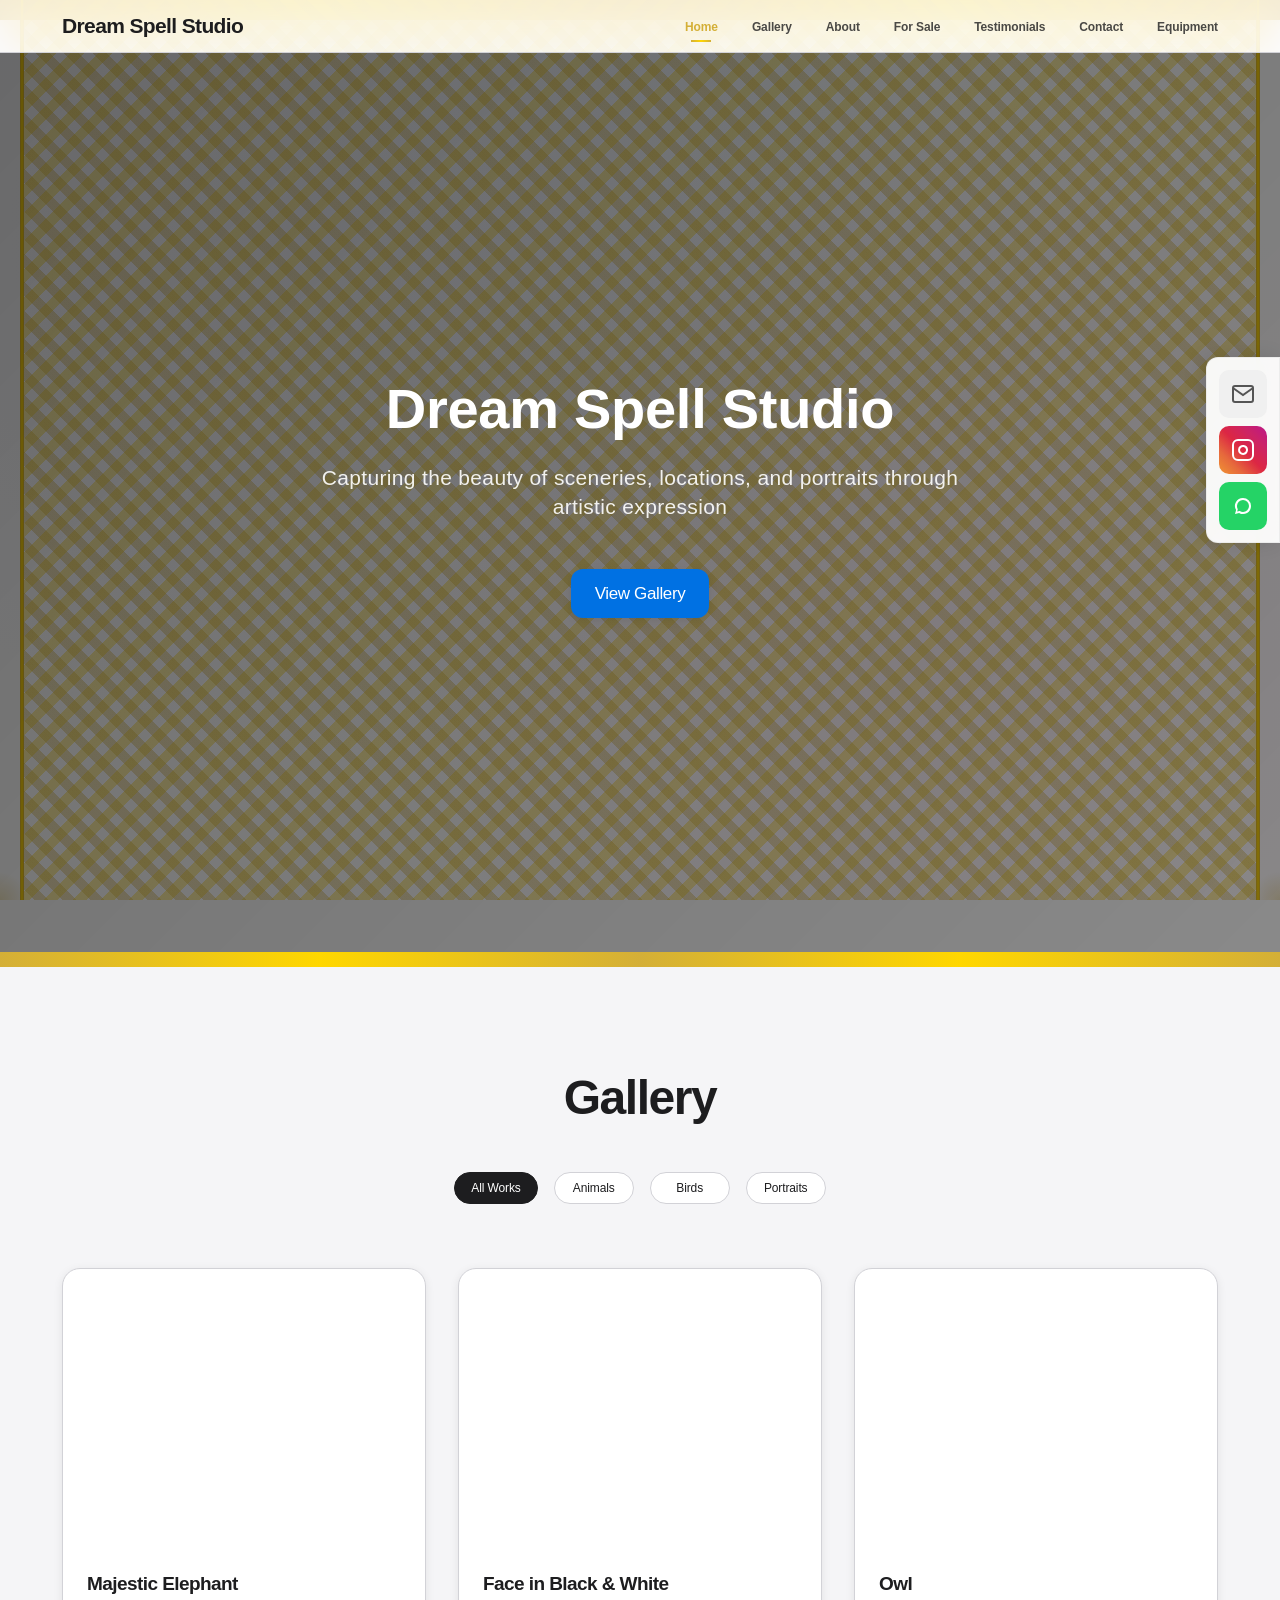
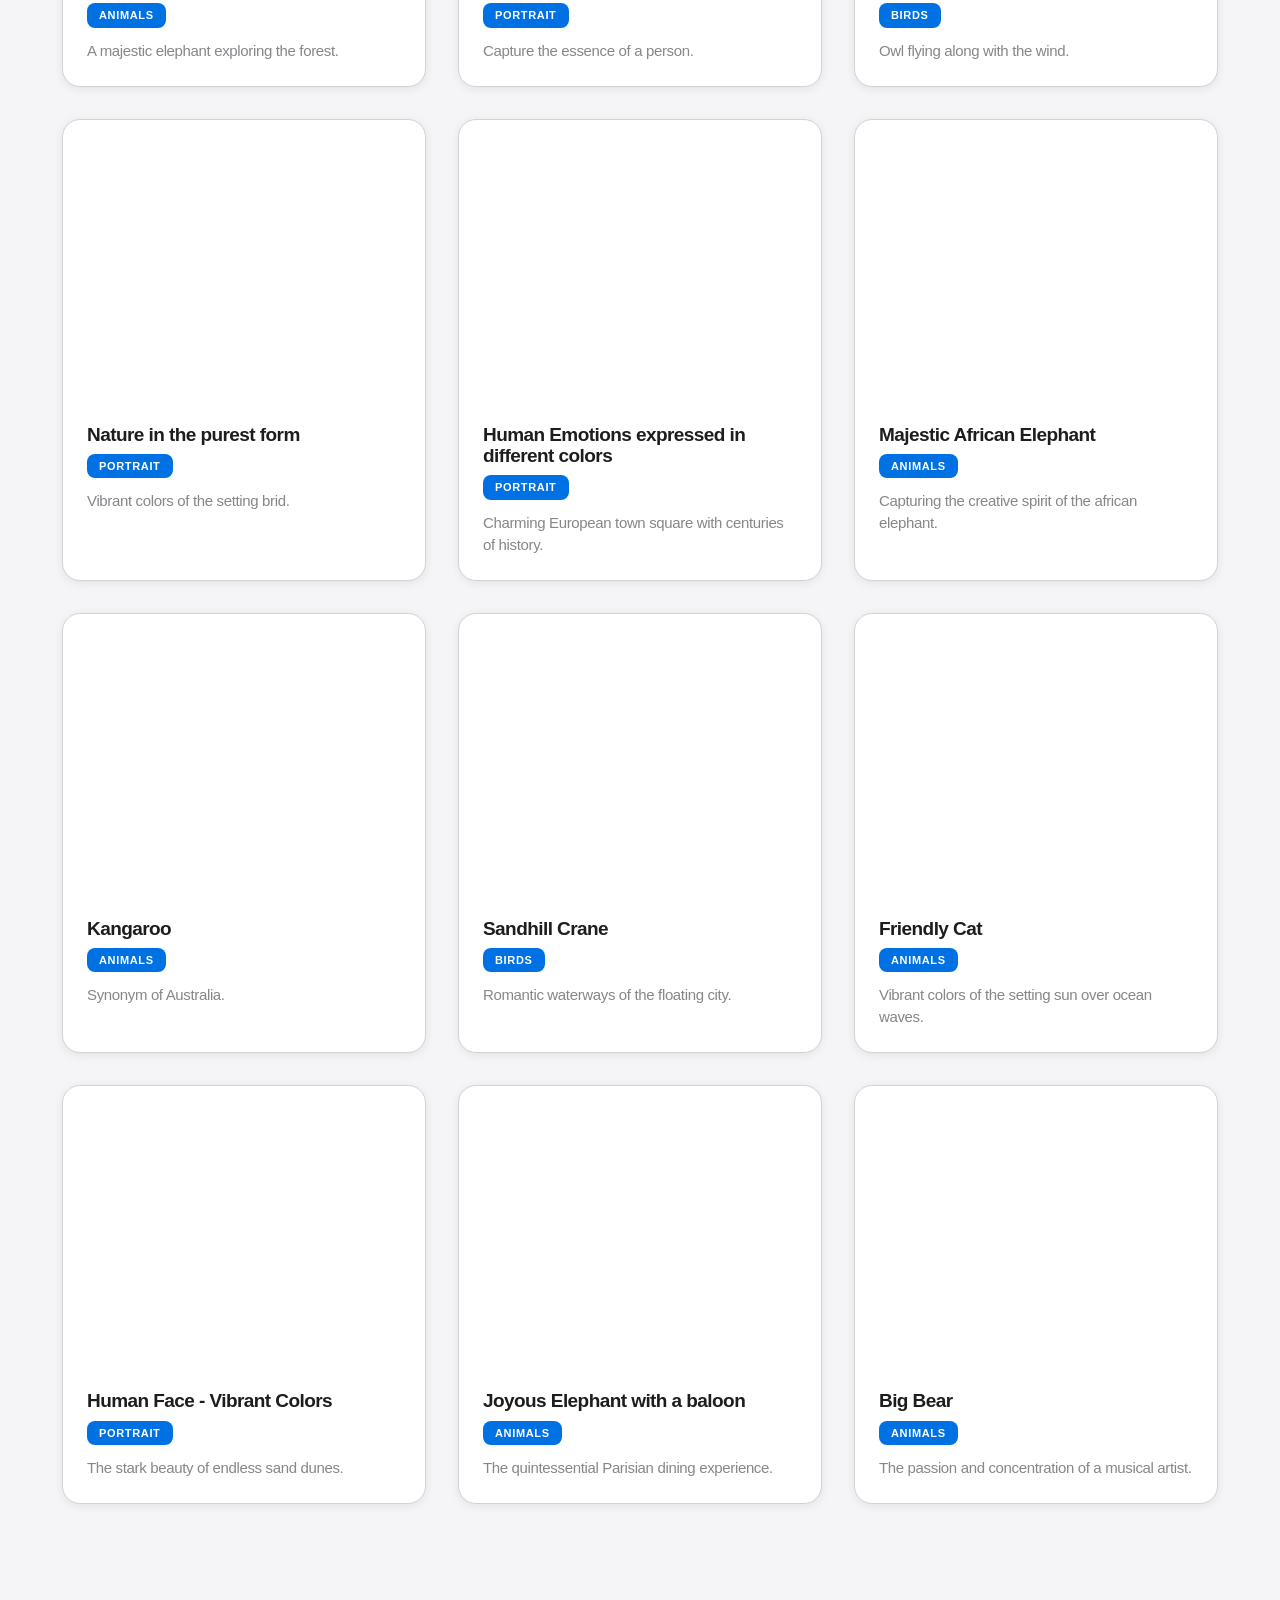
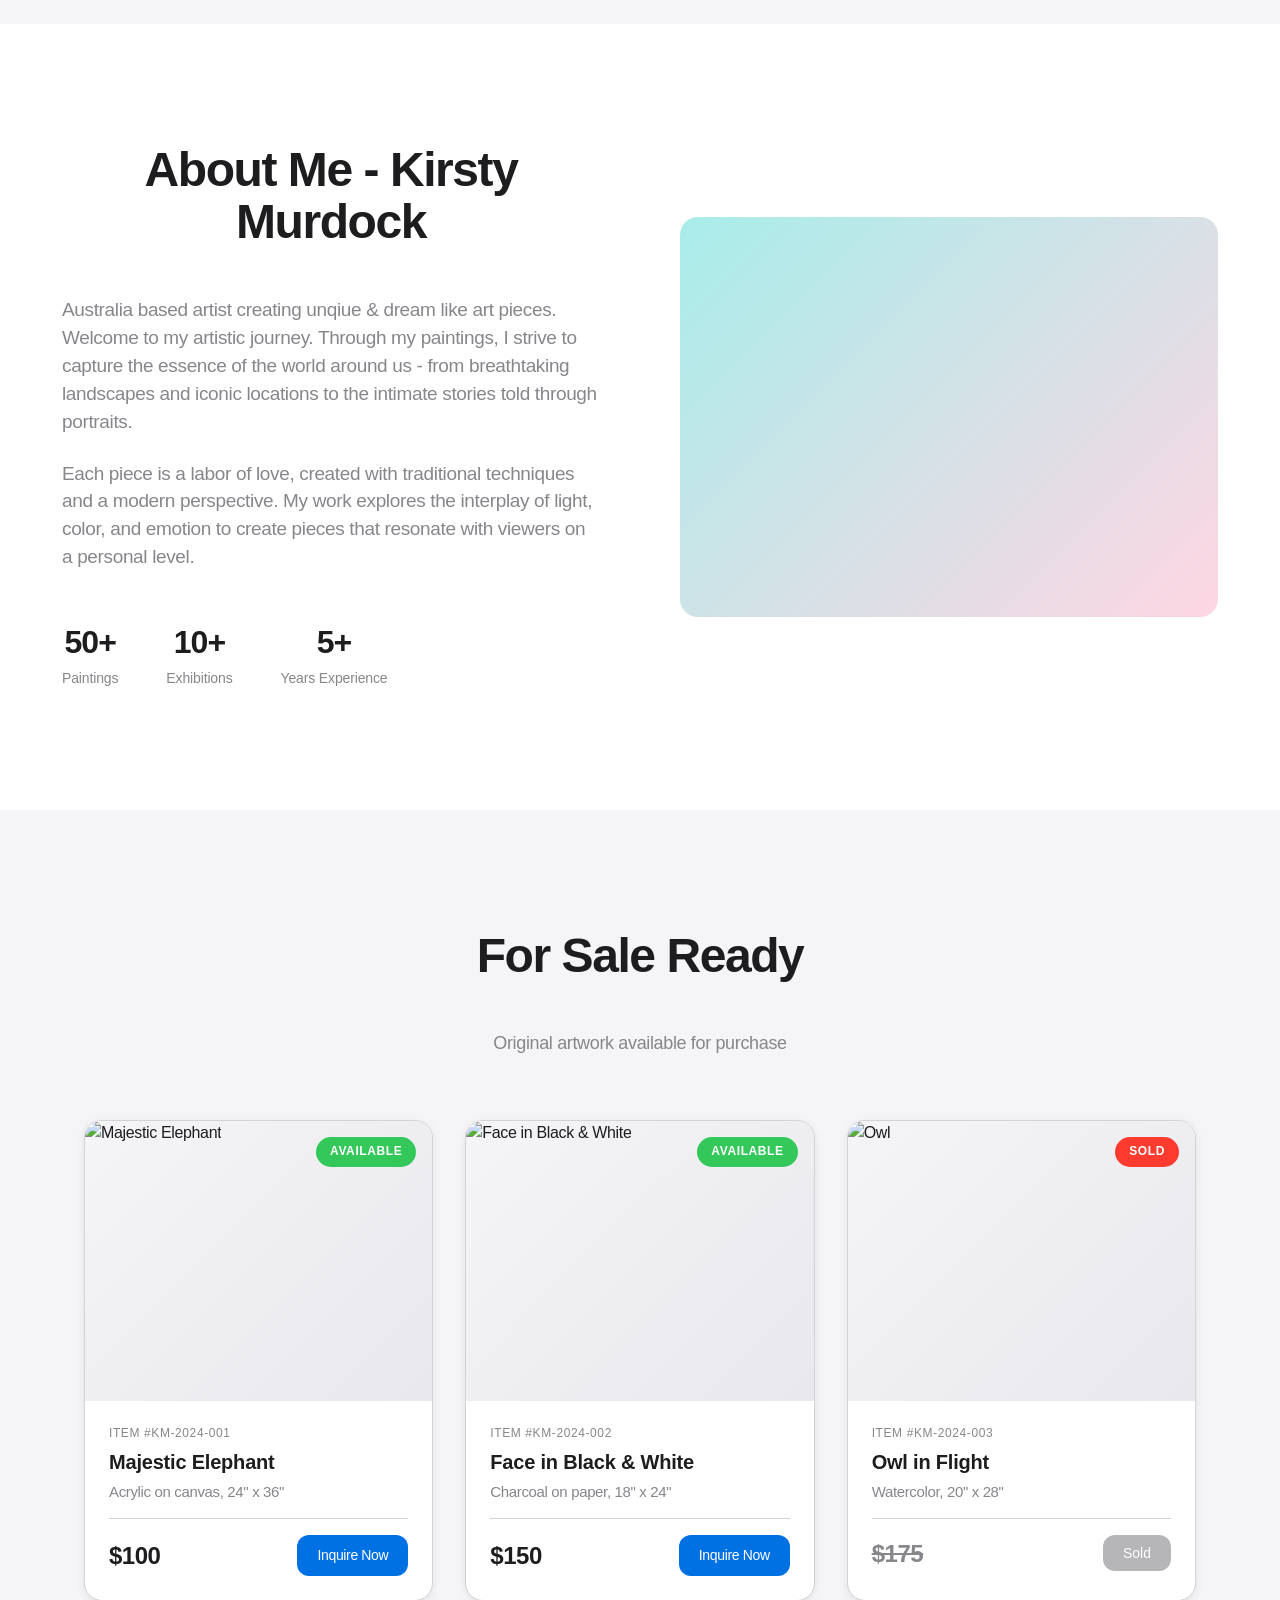
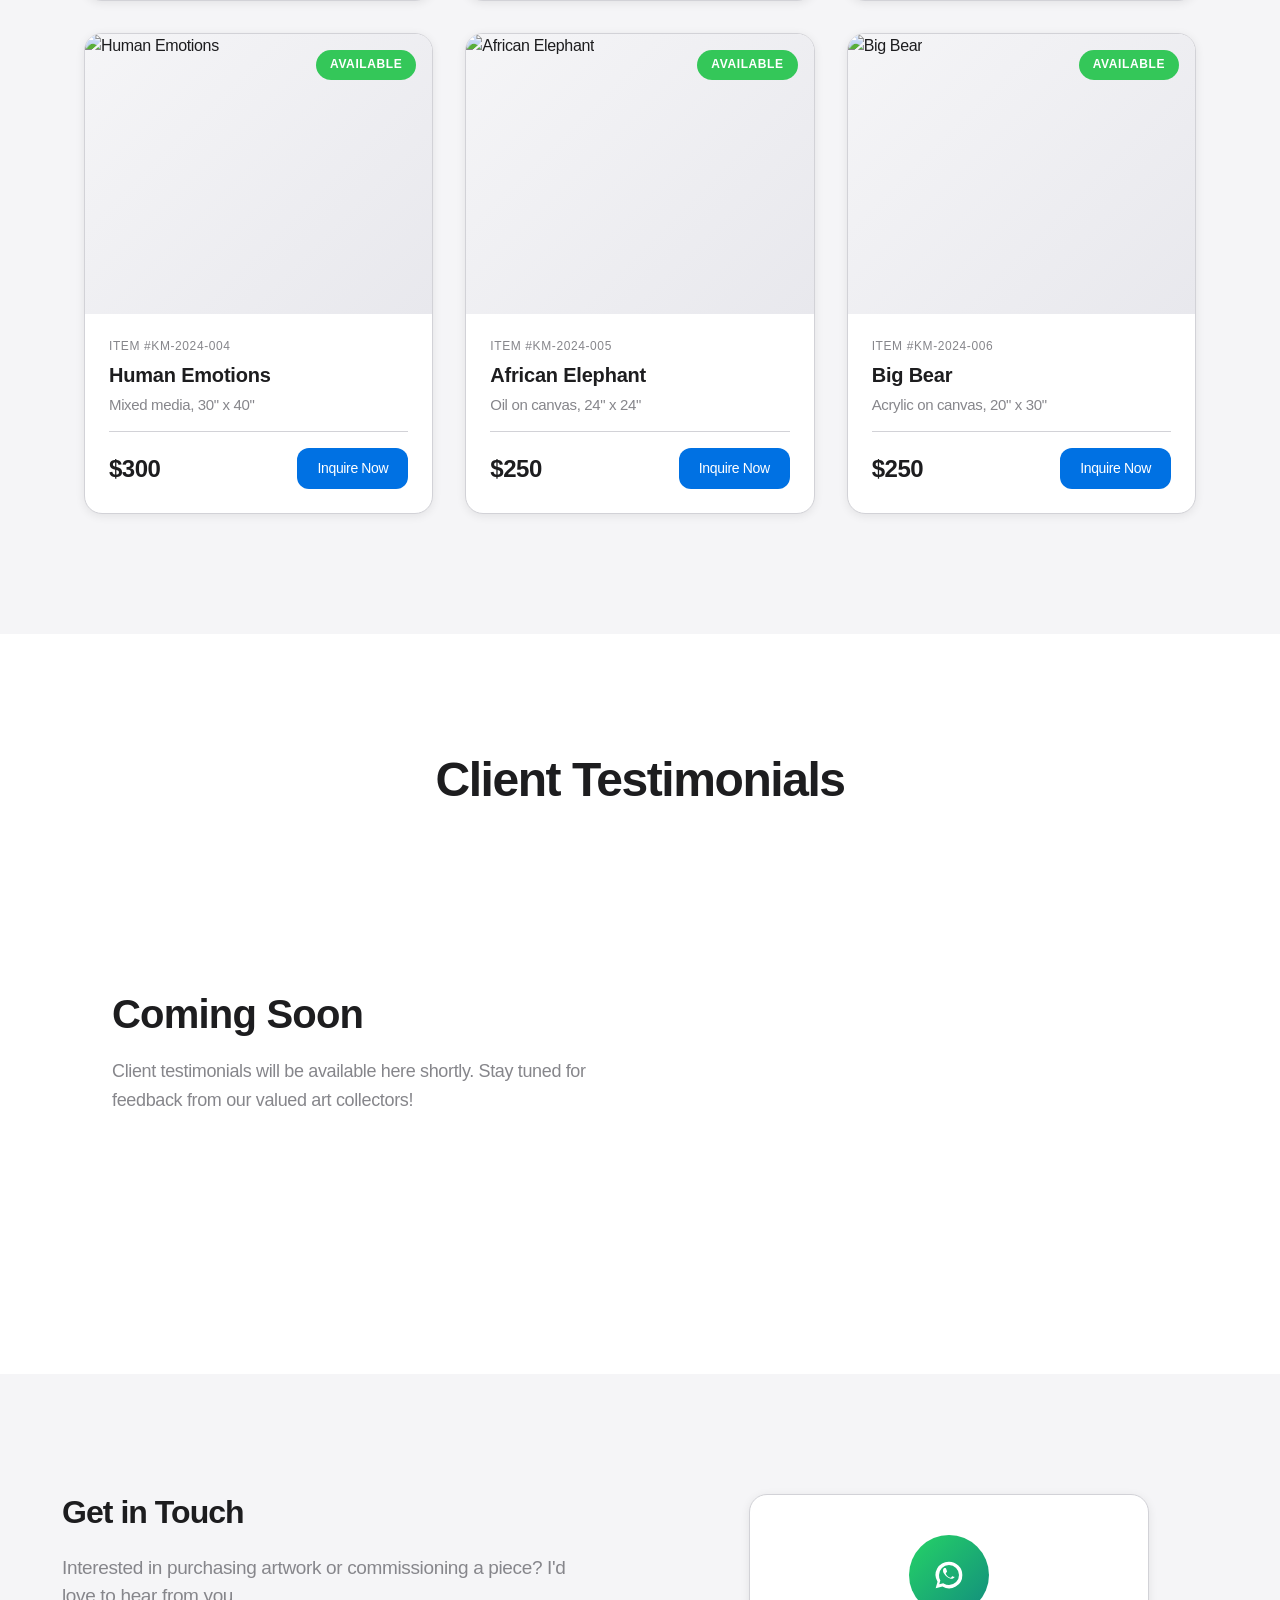
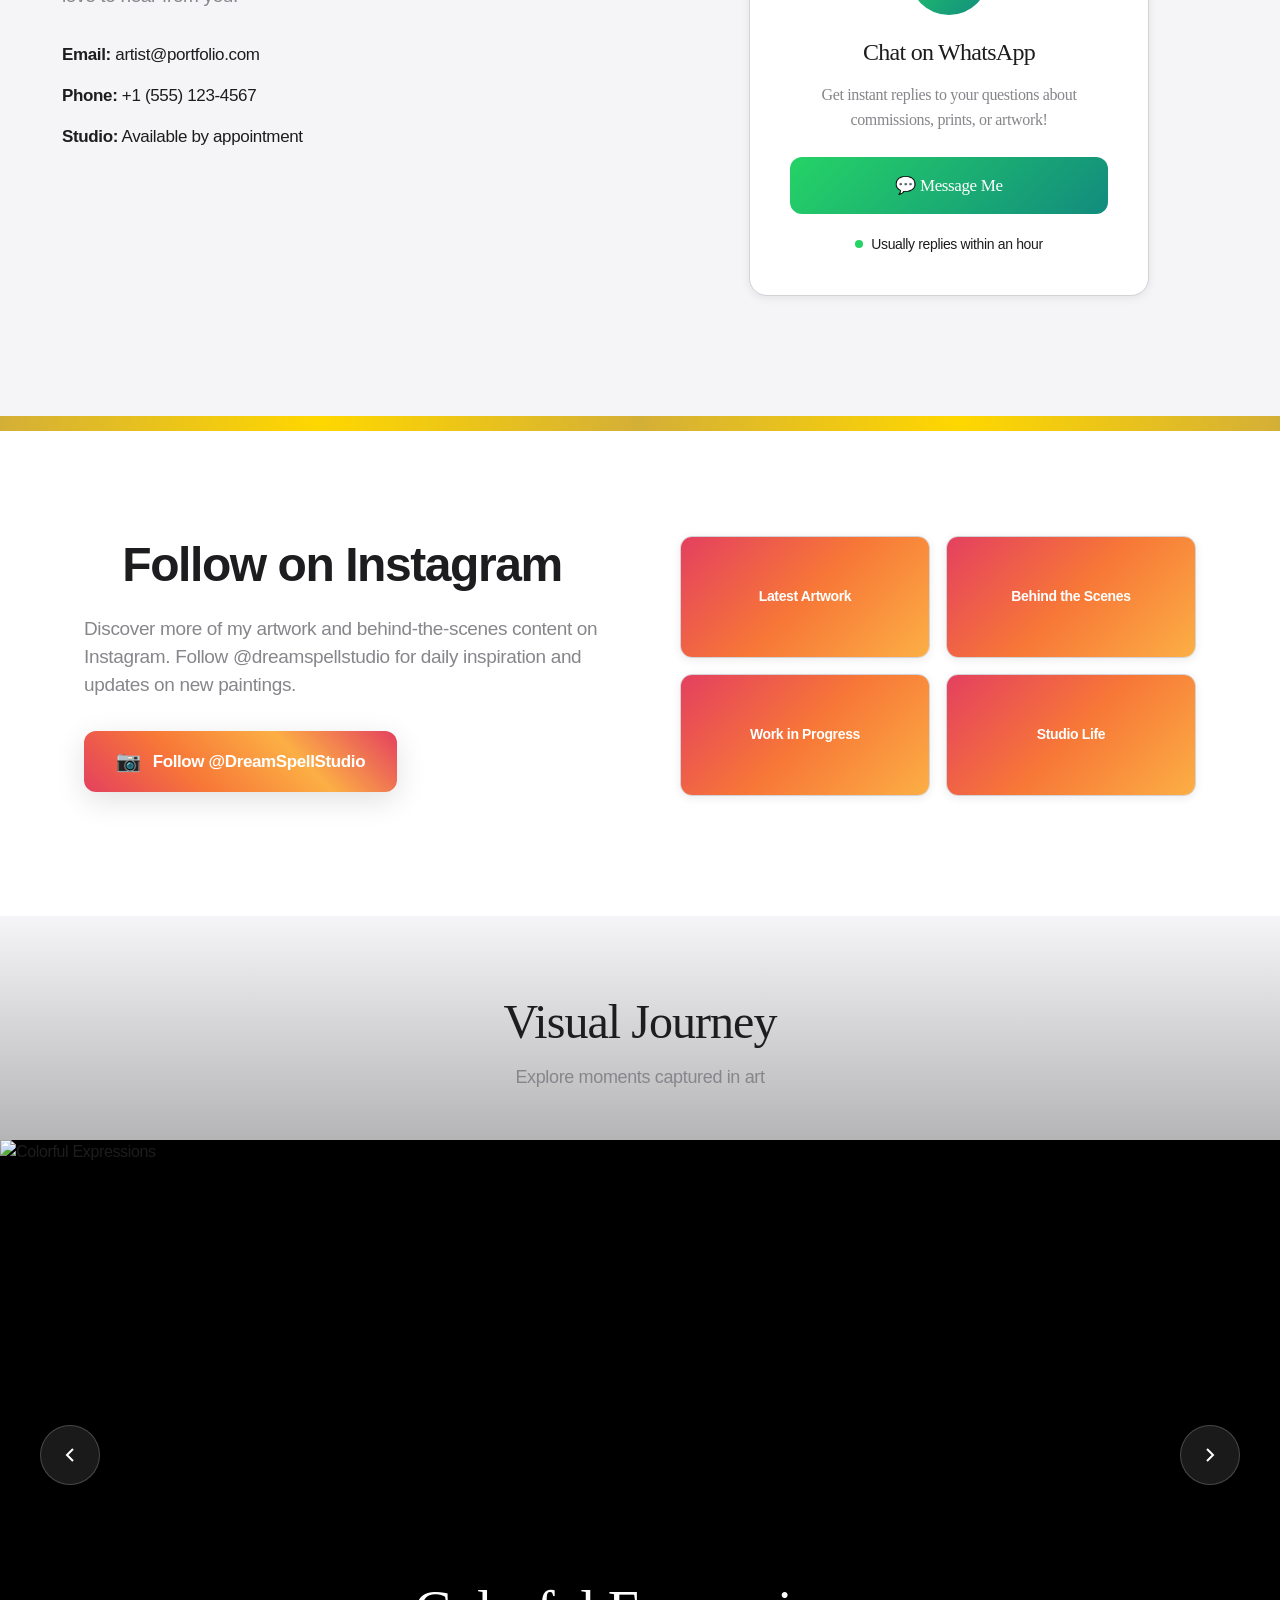
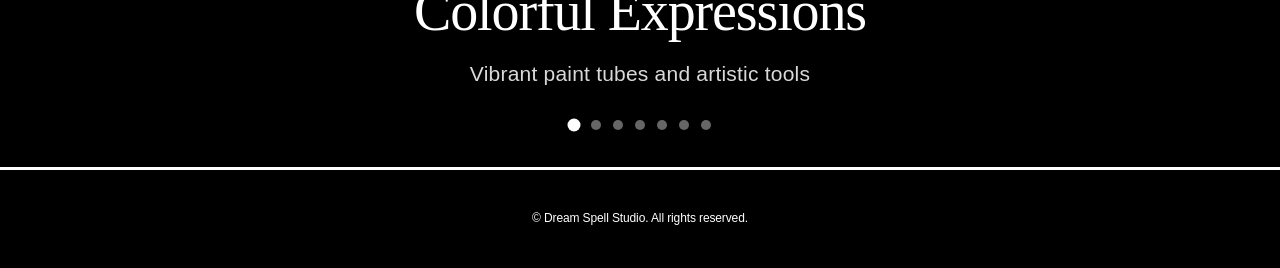
==== commit 1e4b5a3c: "equipment page" ====
--- a/index.html
+++ b/index.html
@@ -77,7 +77,7 @@
     <header class="header">
         <nav class="nav">
             <div class="nav-brand">
-                <h1>Dream Spell Studio</h1>
+                <a href="index.html"><h1>Dream Spell Studio</h1></a>
             </div>
             <ul class="nav-menu">
                 <li><a href="#home" class="nav-link">Home</a></li>
@@ -86,6 +86,7 @@
                 <li><a href="#for-sale" class="nav-link">For Sale</a></li>
                 <li><a href="#testimonials" class="nav-link">Testimonials</a></li>
                 <li><a href="#contact" class="nav-link">Contact</a></li>
+                <li><a href="equipment.html" class="nav-link">Equipment</a></li>
             </ul>
             <div class="hamburger">
                 <span></span>
--- a/styles.css
+++ b/styles.css
@@ -954,14 +954,10 @@
 
 /* Apple-style Footer */
 .footer {
-    background: var(--bg-primary);
-    color: var(--text-secondary);
+    background: var(--secondary-color);
+    color: var(--bg-primary);
+    padding: 40px 0;
     text-align: center;
-    padding: 48px 0;
-    border-top: 1px solid var(--border-color);
-    background-image: 
-        radial-gradient(circle at 50% 100%, rgba(119, 198, 255, 0.02) 0%, transparent 50%),
-        linear-gradient(180deg, rgba(255, 255, 255, 0.3) 0%, rgba(255, 255, 255, 0) 100%);
 }
 
 .footer p {
@@ -2113,3 +2109,325 @@
         display: none;
     }
 }
+
+/* Equipment Page Styles */
+.equipment-hero {
+    padding: 140px 0 80px;
+    background: var(--bg-secondary);
+    background-image:
+        radial-gradient(circle at 20% 80%, rgba(212, 175, 55, 0.1) 0%, transparent 50%),
+        radial-gradient(circle at 80% 20%, rgba(255, 215, 0, 0.08) 0%, transparent 50%);
+}
+
+.equipment-hero-content {
+    text-align: center;
+    max-width: 800px;
+    margin: 0 auto;
+}
+
+.equipment-hero-title {
+    font-size: 48px;
+    font-weight: 700;
+    color: var(--text-primary);
+    margin-bottom: 16px;
+    letter-spacing: -0.03em;
+}
+
+.equipment-hero-subtitle {
+    font-size: 21px;
+    color: var(--text-secondary);
+    line-height: 1.5;
+}
+
+.equipment-section {
+    padding: 80px 0;
+}
+
+.equipment-section.additional-tools {
+    background: var(--bg-tertiary);
+}
+
+.equipment-section .section-title {
+    text-align: center;
+    font-size: 32px;
+    font-weight: 600;
+    margin-bottom: 48px;
+}
+
+.equipment-grid {
+    display: grid;
+    grid-template-columns: repeat(auto-fit, minmax(280px, 1fr));
+    gap: 32px;
+    max-width: 1200px;
+    margin: 0 auto;
+}
+
+.equipment-card {
+    background: var(--bg-primary);
+    border-radius: var(--radius-large);
+    overflow: hidden;
+    box-shadow: var(--shadow-light);
+    transition: all var(--transition-smooth);
+    border: 1px solid var(--border-color);
+}
+
+.equipment-card:hover {
+    transform: translateY(-8px);
+    box-shadow: var(--shadow-heavy);
+    border-color: #D4AF37;
+}
+
+.equipment-card.compact {
+    display: flex;
+    flex-direction: row;
+    max-width: 100%;
+}
+
+.equipment-card.compact .equipment-image {
+    width: 150px;
+    min-width: 150px;
+    height: 150px;
+}
+
+.equipment-card.compact .equipment-info {
+    padding: 16px;
+    flex: 1;
+}
+
+.equipment-card.compact .equipment-name {
+    font-size: 16px;
+    margin-bottom: 4px;
+}
+
+.equipment-card.compact .equipment-description {
+    font-size: 13px;
+    margin-bottom: 8px;
+}
+
+.equipment-image {
+    width: 100%;
+    height: 220px;
+    overflow: hidden;
+    position: relative;
+}
+
+.equipment-image img {
+    width: 100%;
+    height: 100%;
+    object-fit: cover;
+    transition: transform 0.6s cubic-bezier(0.4, 0, 0.2, 1);
+}
+
+.equipment-card:hover .equipment-image img {
+    transform: scale(1.05);
+}
+
+.equipment-info {
+    padding: 24px;
+}
+
+.equipment-category {
+    display: inline-block;
+    font-size: 11px;
+    font-weight: 600;
+    text-transform: uppercase;
+    letter-spacing: 0.05em;
+    color: var(--accent-color);
+    background: rgba(0, 113, 227, 0.08);
+    padding: 4px 10px;
+    border-radius: 12px;
+    margin-bottom: 12px;
+}
+
+.equipment-name {
+    font-size: 20px;
+    font-weight: 600;
+    color: var(--text-primary);
+    margin-bottom: 8px;
+    line-height: 1.3;
+}
+
+.equipment-description {
+    font-size: 14px;
+    line-height: 1.5;
+    color: var(--text-secondary);
+    margin-bottom: 16px;
+}
+
+.equipment-price {
+    font-size: 24px;
+    font-weight: 600;
+    color: var(--text-primary);
+    margin-bottom: 16px;
+}
+
+.equipment-buy-btn {
+    display: inline-flex;
+    align-items: center;
+    gap: 8px;
+    background: var(--accent-color);
+    color: white;
+    text-decoration: none;
+    padding: 12px 24px;
+    border-radius: var(--radius-medium);
+    font-size: 14px;
+    font-weight: 500;
+    transition: all var(--transition-fast);
+    font-family: inherit;
+    border: none;
+    cursor: pointer;
+}
+
+.equipment-buy-btn:hover {
+    background: #0077ed;
+    transform: translateY(-2px);
+    box-shadow: var(--shadow-medium);
+}
+
+.equipment-buy-btn.small {
+    padding: 8px 16px;
+    font-size: 13px;
+}
+
+.equipment-note {
+    padding: 80px 0;
+    background: var(--bg-secondary);
+}
+
+.note-content {
+    max-width: 800px;
+    margin: 0 auto;
+    text-align: center;
+    padding: 0 22px;
+}
+
+.note-icon {
+    font-size: 48px;
+    margin-bottom: 24px;
+}
+
+.note-content h3 {
+    font-size: 24px;
+    font-weight: 600;
+    margin-bottom: 16px;
+    color: var(--text-primary);
+}
+
+.note-content p {
+    font-size: 17px;
+    line-height: 1.6;
+    color: var(--text-secondary);
+}
+
+.nav-brand a {
+    text-decoration: none;
+    color: inherit;
+}
+
+.footer .affiliate-note {
+    font-size: 12px;
+    color: var(--text-secondary);
+    margin-top: 8px;
+}
+
+/* Back to Top Button */
+.back-to-top {
+    position: fixed;
+    bottom: 30px;
+    right: 30px;
+    width: 48px;
+    height: 48px;
+    background: var(--bg-primary);
+    border: 1px solid var(--border-color);
+    border-radius: 50%;
+    cursor: pointer;
+    display: flex;
+    align-items: center;
+    justify-content: center;
+    opacity: 0;
+    visibility: hidden;
+    transform: translateY(20px);
+    transition: all 0.3s cubic-bezier(0.4, 0, 0.2, 1);
+    box-shadow: var(--shadow-heavy);
+    z-index: 9999;
+}
+
+.back-to-top.visible {
+    opacity: 1;
+    visibility: visible;
+    transform: translateY(0);
+}
+
+.back-to-top:hover {
+    background: var(--accent-color);
+    border-color: var(--accent-color);
+}
+
+.back-to-top:hover svg {
+    stroke: white;
+}
+
+.back-to-top svg {
+    width: 20px;
+    height: 20px;
+    stroke: var(--text-primary);
+}
+
+/* Language Switcher */
+.language-switcher {
+    margin-left: 20px;
+}
+
+.language-switcher select {
+    padding: 8px 12px;
+    border: 1px solid var(--border-color);
+    border-radius: var(--radius-medium);
+    background: var(--bg-primary);
+    font-family: inherit;
+    font-size: 14px;
+    color: var(--text-primary);
+    cursor: pointer;
+    transition: all var(--transition-fast);
+}
+
+.language-switcher select:hover {
+    border-color: var(--accent-color);
+}
+
+/* Responsive Equipment Page */
+@media (max-width: 768px) {
+    .equipment-hero {
+        padding: 120px 0 60px;
+    }
+
+    .equipment-hero-title {
+        font-size: 32px;
+    }
+
+    .equipment-hero-subtitle {
+        font-size: 17px;
+    }
+
+    .equipment-grid {
+        grid-template-columns: 1fr;
+        gap: 24px;
+        padding: 0 16px;
+    }
+
+    .equipment-card.compact {
+        flex-direction: column;
+    }
+
+    .equipment-card.compact .equipment-image {
+        width: 100%;
+        height: 180px;
+    }
+
+    .equipment-name {
+        font-size: 18px;
+    }
+
+    .equipment-price {
+        font-size: 20px;
+    }
+}
--- a/styles.css
+++ b/styles.css
@@ -954,14 +954,10 @@
 
 /* Apple-style Footer */
 .footer {
-    background: var(--bg-primary);
-    color: var(--text-secondary);
+    background: var(--secondary-color);
+    color: var(--bg-primary);
+    padding: 40px 0;
     text-align: center;
-    padding: 48px 0;
-    border-top: 1px solid var(--border-color);
-    background-image: 
-        radial-gradient(circle at 50% 100%, rgba(119, 198, 255, 0.02) 0%, transparent 50%),
-        linear-gradient(180deg, rgba(255, 255, 255, 0.3) 0%, rgba(255, 255, 255, 0) 100%);
 }
 
 .footer p {
@@ -2113,3 +2109,325 @@
         display: none;
     }
 }
+
+/* Equipment Page Styles */
+.equipment-hero {
+    padding: 140px 0 80px;
+    background: var(--bg-secondary);
+    background-image:
+        radial-gradient(circle at 20% 80%, rgba(212, 175, 55, 0.1) 0%, transparent 50%),
+        radial-gradient(circle at 80% 20%, rgba(255, 215, 0, 0.08) 0%, transparent 50%);
+}
+
+.equipment-hero-content {
+    text-align: center;
+    max-width: 800px;
+    margin: 0 auto;
+}
+
+.equipment-hero-title {
+    font-size: 48px;
+    font-weight: 700;
+    color: var(--text-primary);
+    margin-bottom: 16px;
+    letter-spacing: -0.03em;
+}
+
+.equipment-hero-subtitle {
+    font-size: 21px;
+    color: var(--text-secondary);
+    line-height: 1.5;
+}
+
+.equipment-section {
+    padding: 80px 0;
+}
+
+.equipment-section.additional-tools {
+    background: var(--bg-tertiary);
+}
+
+.equipment-section .section-title {
+    text-align: center;
+    font-size: 32px;
+    font-weight: 600;
+    margin-bottom: 48px;
+}
+
+.equipment-grid {
+    display: grid;
+    grid-template-columns: repeat(auto-fit, minmax(280px, 1fr));
+    gap: 32px;
+    max-width: 1200px;
+    margin: 0 auto;
+}
+
+.equipment-card {
+    background: var(--bg-primary);
+    border-radius: var(--radius-large);
+    overflow: hidden;
+    box-shadow: var(--shadow-light);
+    transition: all var(--transition-smooth);
+    border: 1px solid var(--border-color);
+}
+
+.equipment-card:hover {
+    transform: translateY(-8px);
+    box-shadow: var(--shadow-heavy);
+    border-color: #D4AF37;
+}
+
+.equipment-card.compact {
+    display: flex;
+    flex-direction: row;
+    max-width: 100%;
+}
+
+.equipment-card.compact .equipment-image {
+    width: 150px;
+    min-width: 150px;
+    height: 150px;
+}
+
+.equipment-card.compact .equipment-info {
+    padding: 16px;
+    flex: 1;
+}
+
+.equipment-card.compact .equipment-name {
+    font-size: 16px;
+    margin-bottom: 4px;
+}
+
+.equipment-card.compact .equipment-description {
+    font-size: 13px;
+    margin-bottom: 8px;
+}
+
+.equipment-image {
+    width: 100%;
+    height: 220px;
+    overflow: hidden;
+    position: relative;
+}
+
+.equipment-image img {
+    width: 100%;
+    height: 100%;
+    object-fit: cover;
+    transition: transform 0.6s cubic-bezier(0.4, 0, 0.2, 1);
+}
+
+.equipment-card:hover .equipment-image img {
+    transform: scale(1.05);
+}
+
+.equipment-info {
+    padding: 24px;
+}
+
+.equipment-category {
+    display: inline-block;
+    font-size: 11px;
+    font-weight: 600;
+    text-transform: uppercase;
+    letter-spacing: 0.05em;
+    color: var(--accent-color);
+    background: rgba(0, 113, 227, 0.08);
+    padding: 4px 10px;
+    border-radius: 12px;
+    margin-bottom: 12px;
+}
+
+.equipment-name {
+    font-size: 20px;
+    font-weight: 600;
+    color: var(--text-primary);
+    margin-bottom: 8px;
+    line-height: 1.3;
+}
+
+.equipment-description {
+    font-size: 14px;
+    line-height: 1.5;
+    color: var(--text-secondary);
+    margin-bottom: 16px;
+}
+
+.equipment-price {
+    font-size: 24px;
+    font-weight: 600;
+    color: var(--text-primary);
+    margin-bottom: 16px;
+}
+
+.equipment-buy-btn {
+    display: inline-flex;
+    align-items: center;
+    gap: 8px;
+    background: var(--accent-color);
+    color: white;
+    text-decoration: none;
+    padding: 12px 24px;
+    border-radius: var(--radius-medium);
+    font-size: 14px;
+    font-weight: 500;
+    transition: all var(--transition-fast);
+    font-family: inherit;
+    border: none;
+    cursor: pointer;
+}
+
+.equipment-buy-btn:hover {
+    background: #0077ed;
+    transform: translateY(-2px);
+    box-shadow: var(--shadow-medium);
+}
+
+.equipment-buy-btn.small {
+    padding: 8px 16px;
+    font-size: 13px;
+}
+
+.equipment-note {
+    padding: 80px 0;
+    background: var(--bg-secondary);
+}
+
+.note-content {
+    max-width: 800px;
+    margin: 0 auto;
+    text-align: center;
+    padding: 0 22px;
+}
+
+.note-icon {
+    font-size: 48px;
+    margin-bottom: 24px;
+}
+
+.note-content h3 {
+    font-size: 24px;
+    font-weight: 600;
+    margin-bottom: 16px;
+    color: var(--text-primary);
+}
+
+.note-content p {
+    font-size: 17px;
+    line-height: 1.6;
+    color: var(--text-secondary);
+}
+
+.nav-brand a {
+    text-decoration: none;
+    color: inherit;
+}
+
+.footer .affiliate-note {
+    font-size: 12px;
+    color: var(--text-secondary);
+    margin-top: 8px;
+}
+
+/* Back to Top Button */
+.back-to-top {
+    position: fixed;
+    bottom: 30px;
+    right: 30px;
+    width: 48px;
+    height: 48px;
+    background: var(--bg-primary);
+    border: 1px solid var(--border-color);
+    border-radius: 50%;
+    cursor: pointer;
+    display: flex;
+    align-items: center;
+    justify-content: center;
+    opacity: 0;
+    visibility: hidden;
+    transform: translateY(20px);
+    transition: all 0.3s cubic-bezier(0.4, 0, 0.2, 1);
+    box-shadow: var(--shadow-heavy);
+    z-index: 9999;
+}
+
+.back-to-top.visible {
+    opacity: 1;
+    visibility: visible;
+    transform: translateY(0);
+}
+
+.back-to-top:hover {
+    background: var(--accent-color);
+    border-color: var(--accent-color);
+}
+
+.back-to-top:hover svg {
+    stroke: white;
+}
+
+.back-to-top svg {
+    width: 20px;
+    height: 20px;
+    stroke: var(--text-primary);
+}
+
+/* Language Switcher */
+.language-switcher {
+    margin-left: 20px;
+}
+
+.language-switcher select {
+    padding: 8px 12px;
+    border: 1px solid var(--border-color);
+    border-radius: var(--radius-medium);
+    background: var(--bg-primary);
+    font-family: inherit;
+    font-size: 14px;
+    color: var(--text-primary);
+    cursor: pointer;
+    transition: all var(--transition-fast);
+}
+
+.language-switcher select:hover {
+    border-color: var(--accent-color);
+}
+
+/* Responsive Equipment Page */
+@media (max-width: 768px) {
+    .equipment-hero {
+        padding: 120px 0 60px;
+    }
+
+    .equipment-hero-title {
+        font-size: 32px;
+    }
+
+    .equipment-hero-subtitle {
+        font-size: 17px;
+    }
+
+    .equipment-grid {
+        grid-template-columns: 1fr;
+        gap: 24px;
+        padding: 0 16px;
+    }
+
+    .equipment-card.compact {
+        flex-direction: column;
+    }
+
+    .equipment-card.compact .equipment-image {
+        width: 100%;
+        height: 180px;
+    }
+
+    .equipment-name {
+        font-size: 18px;
+    }
+
+    .equipment-price {
+        font-size: 20px;
+    }
+}
